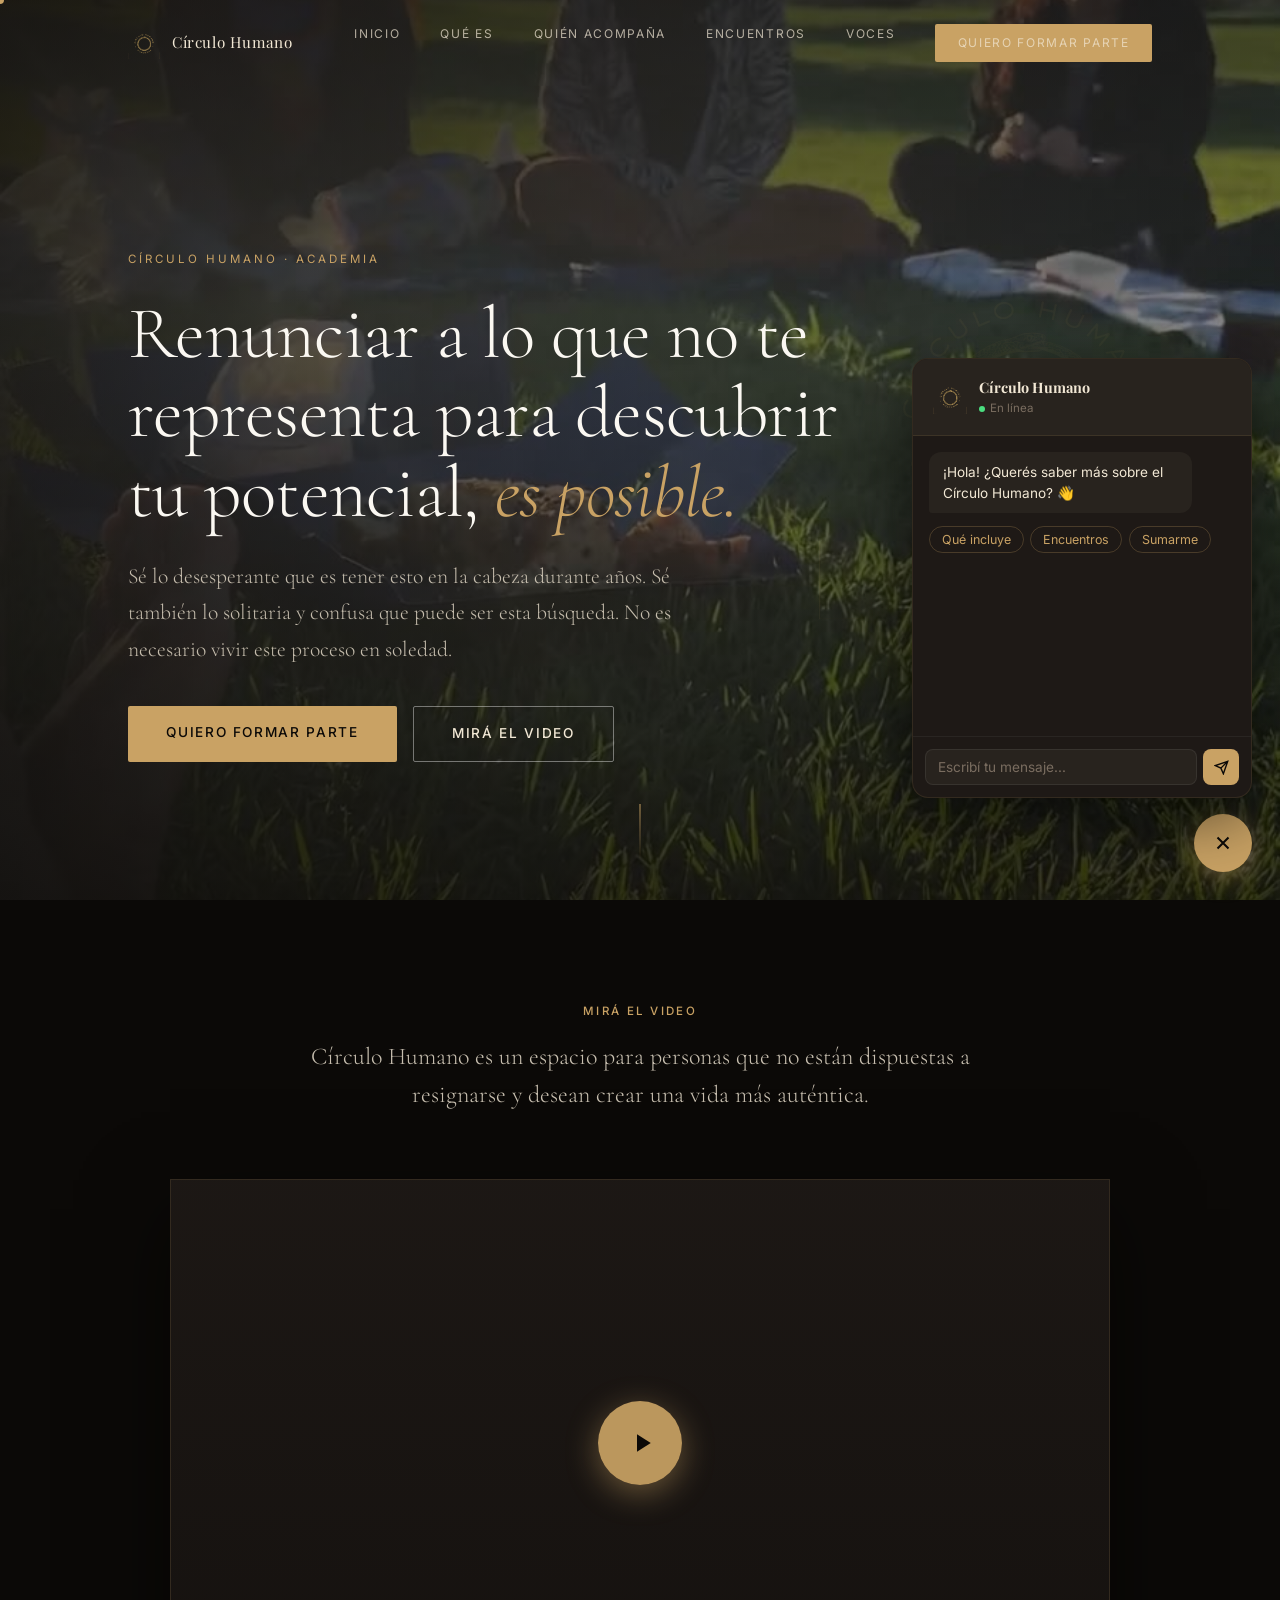
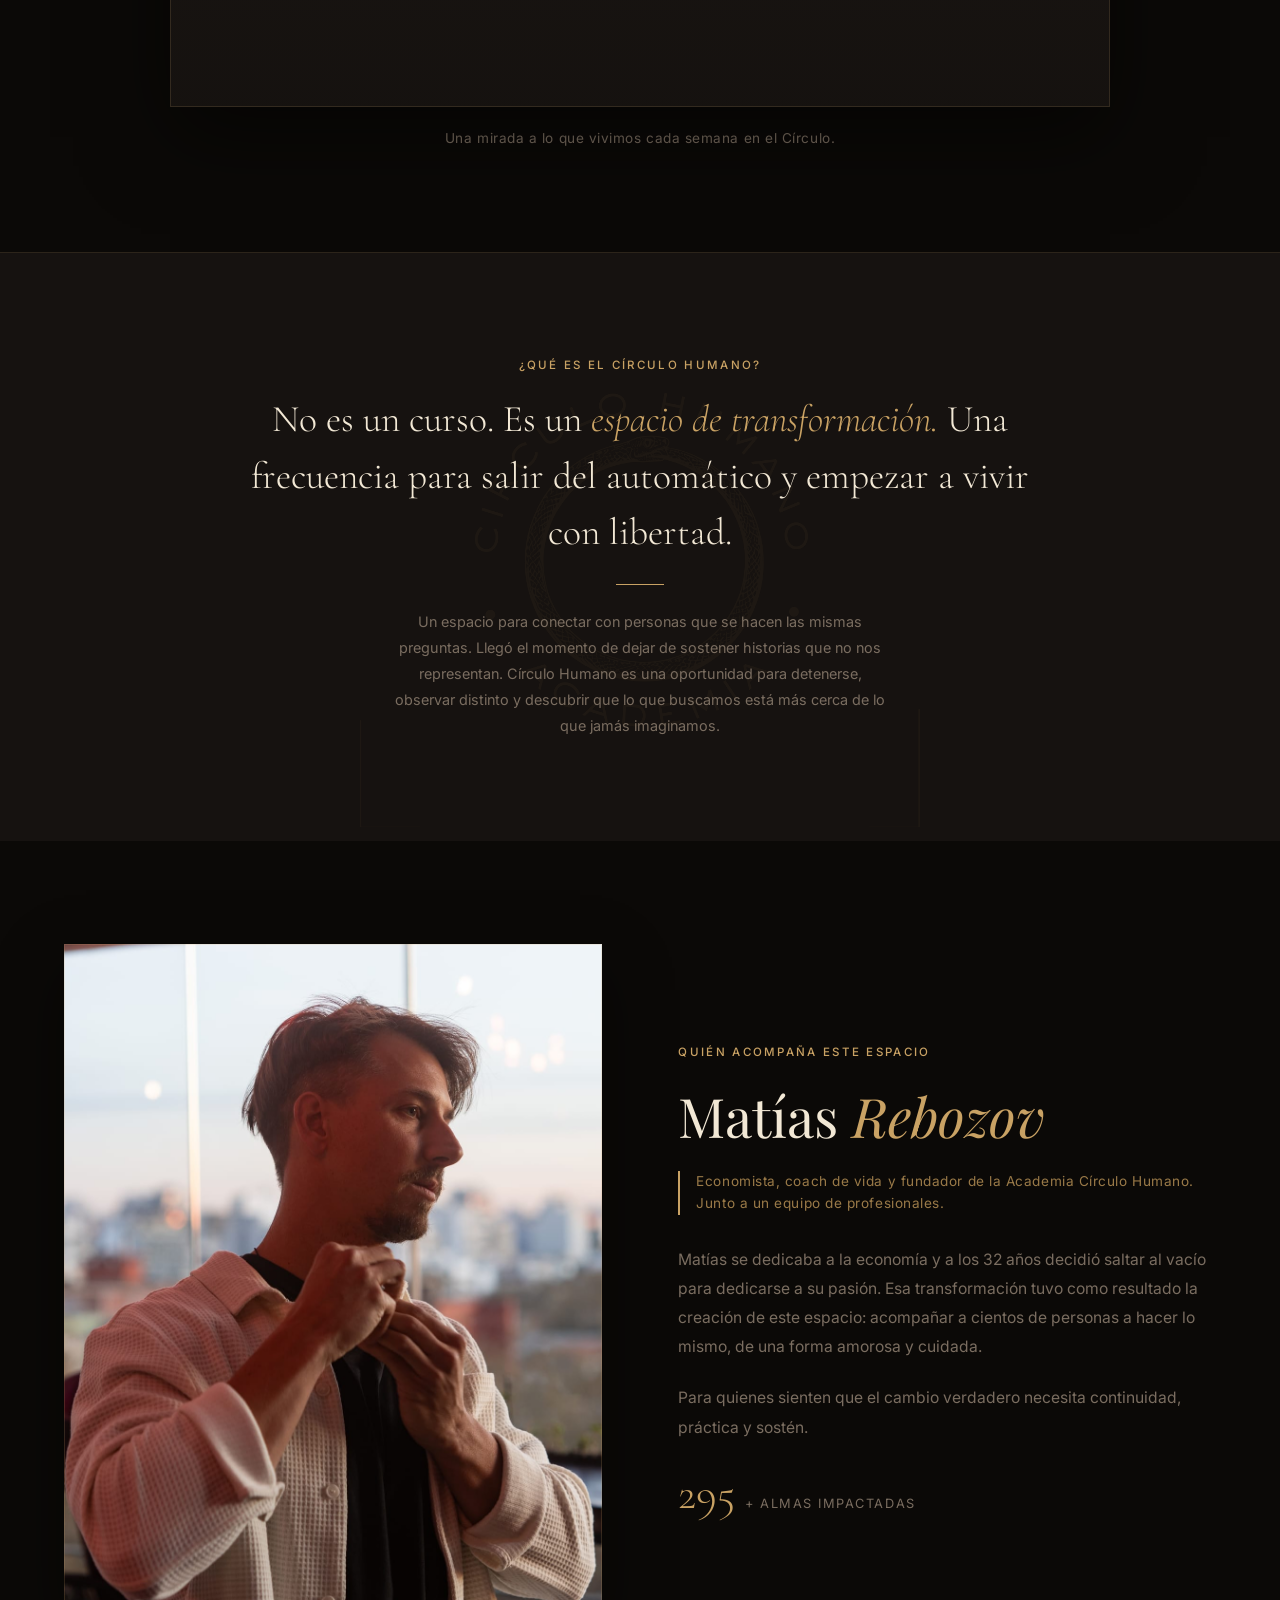
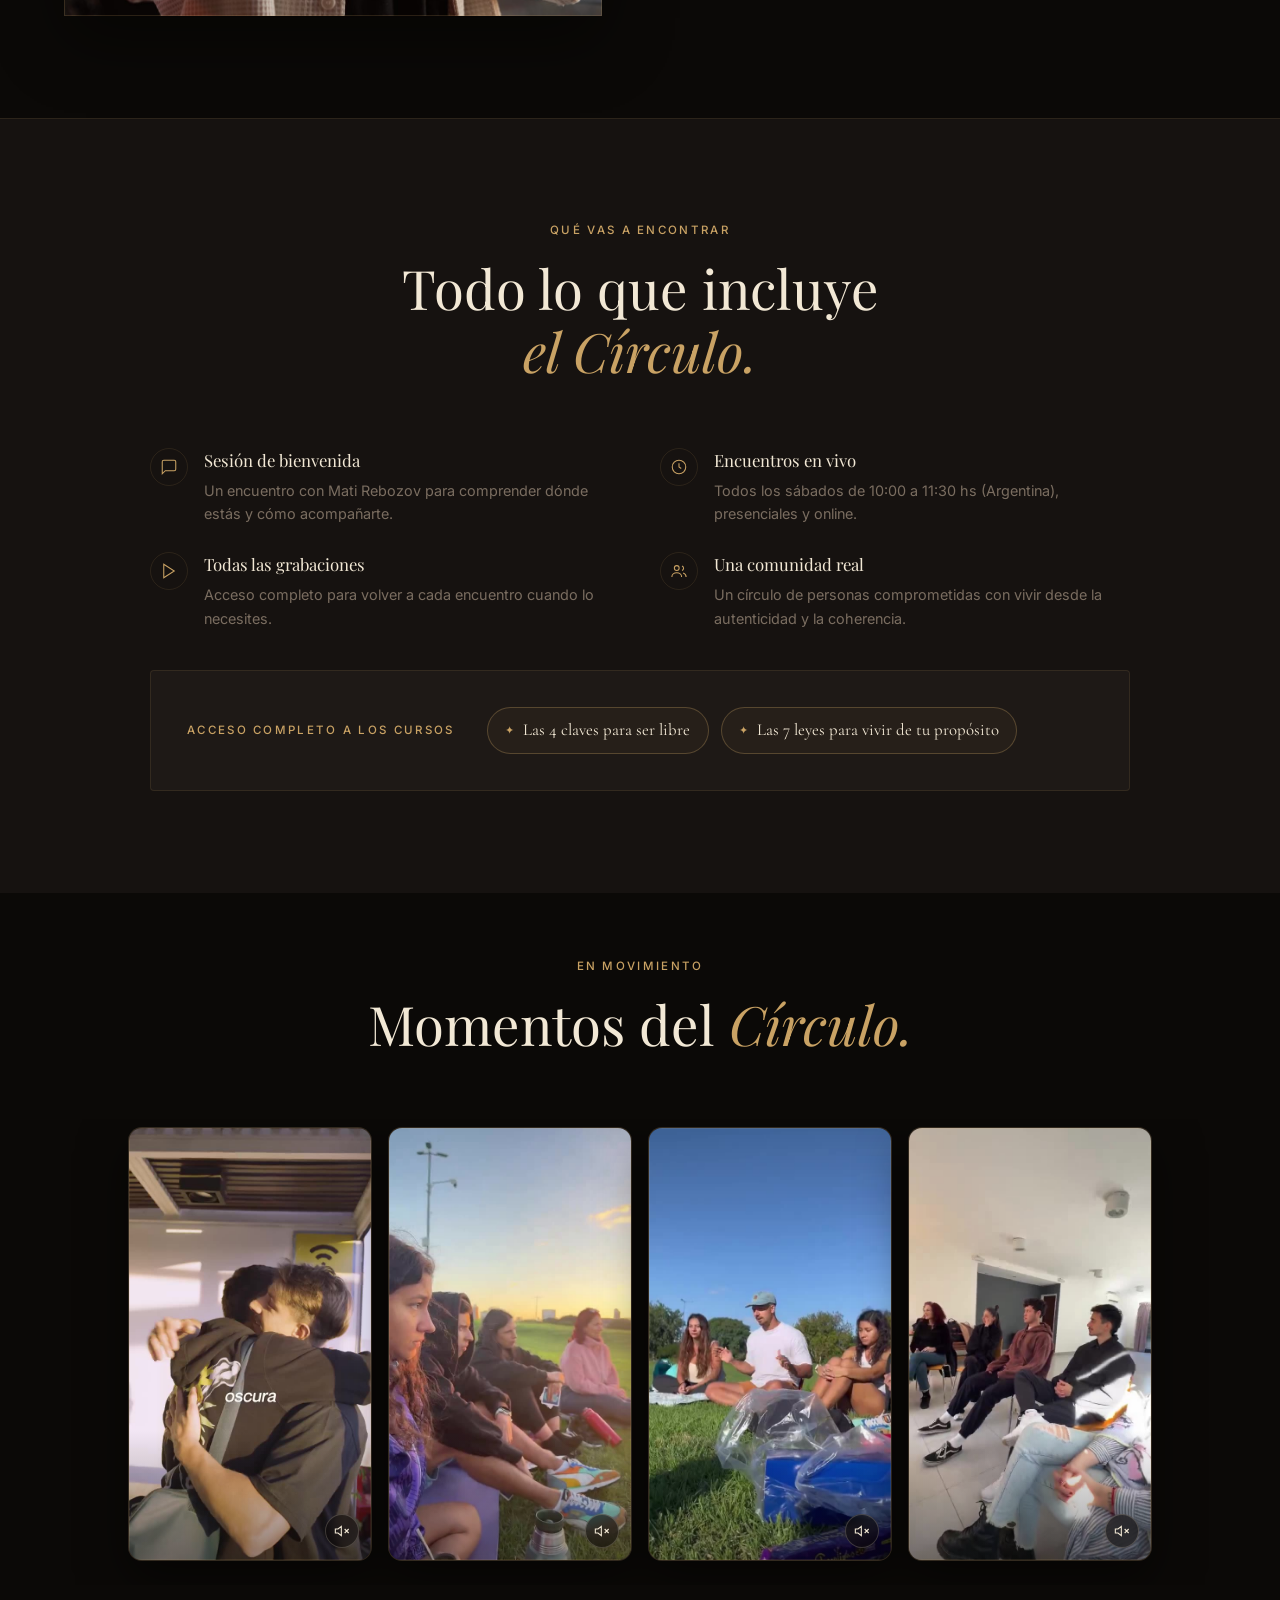
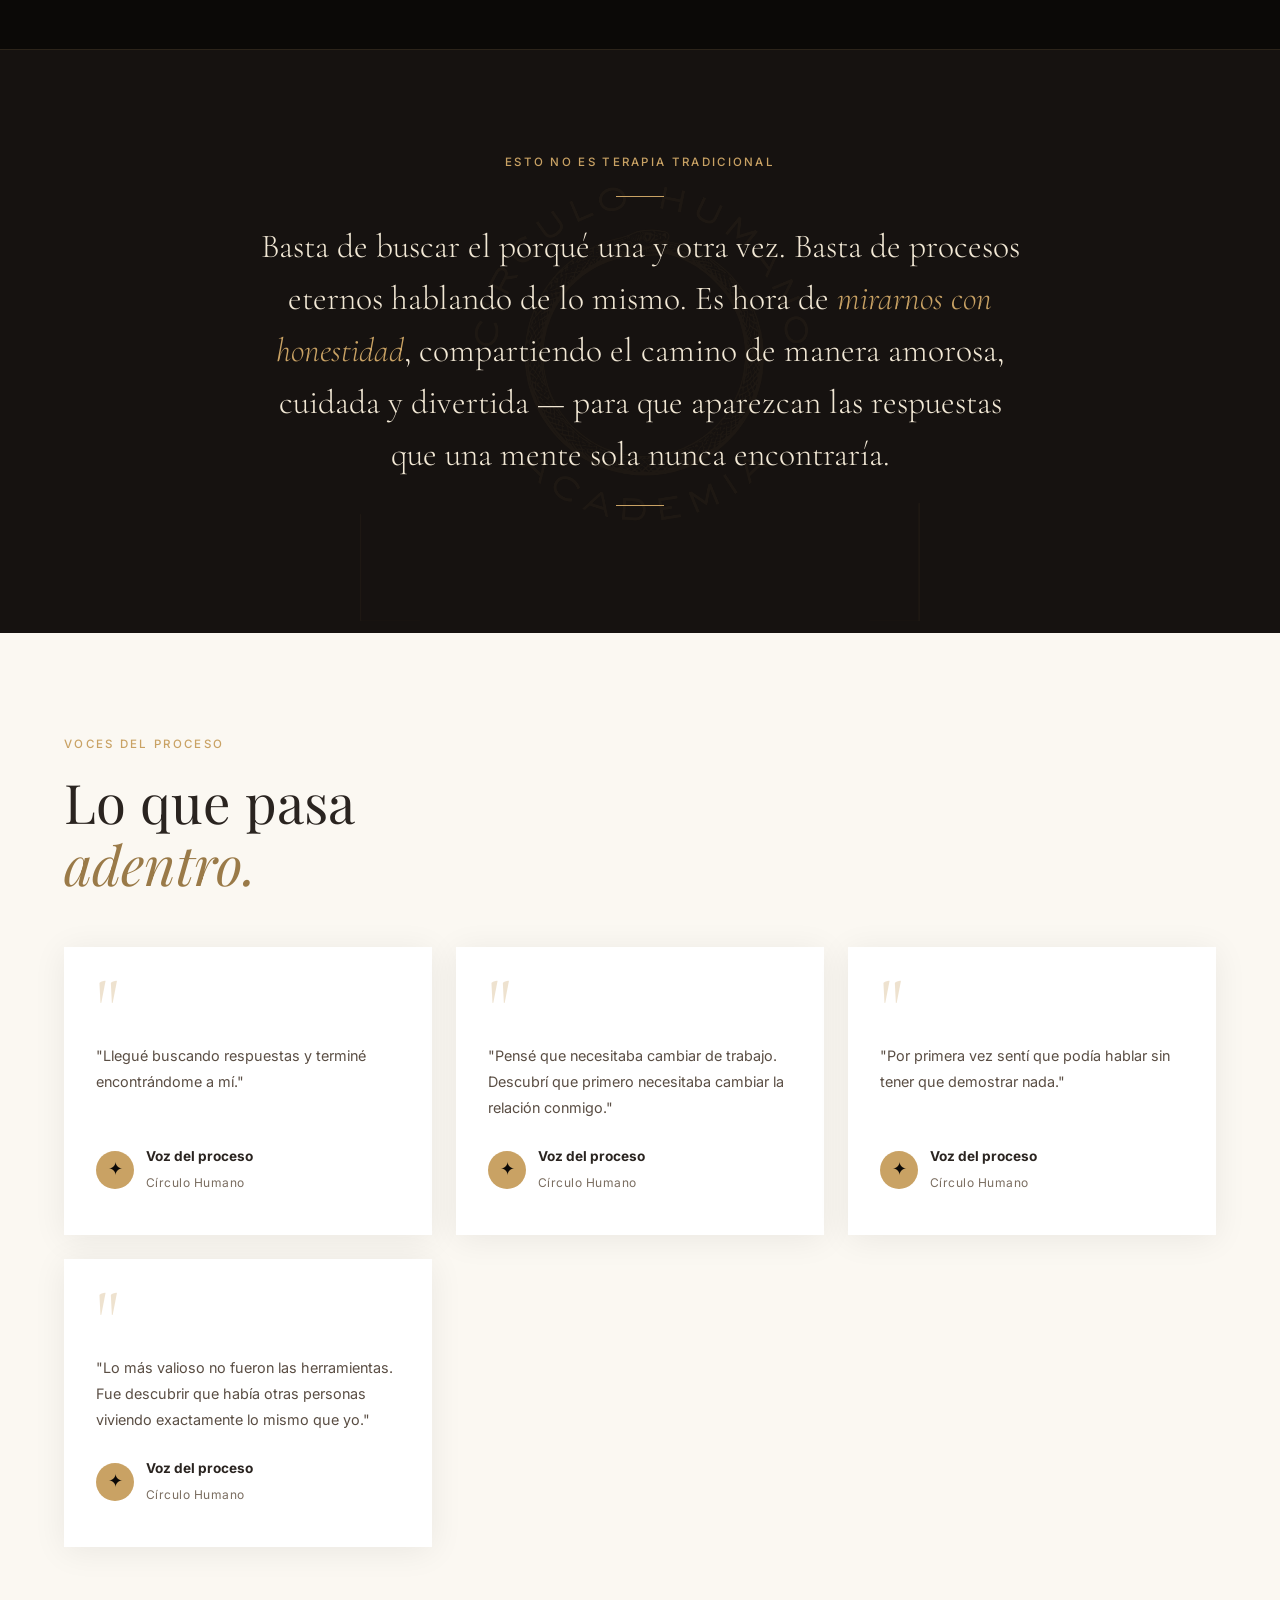
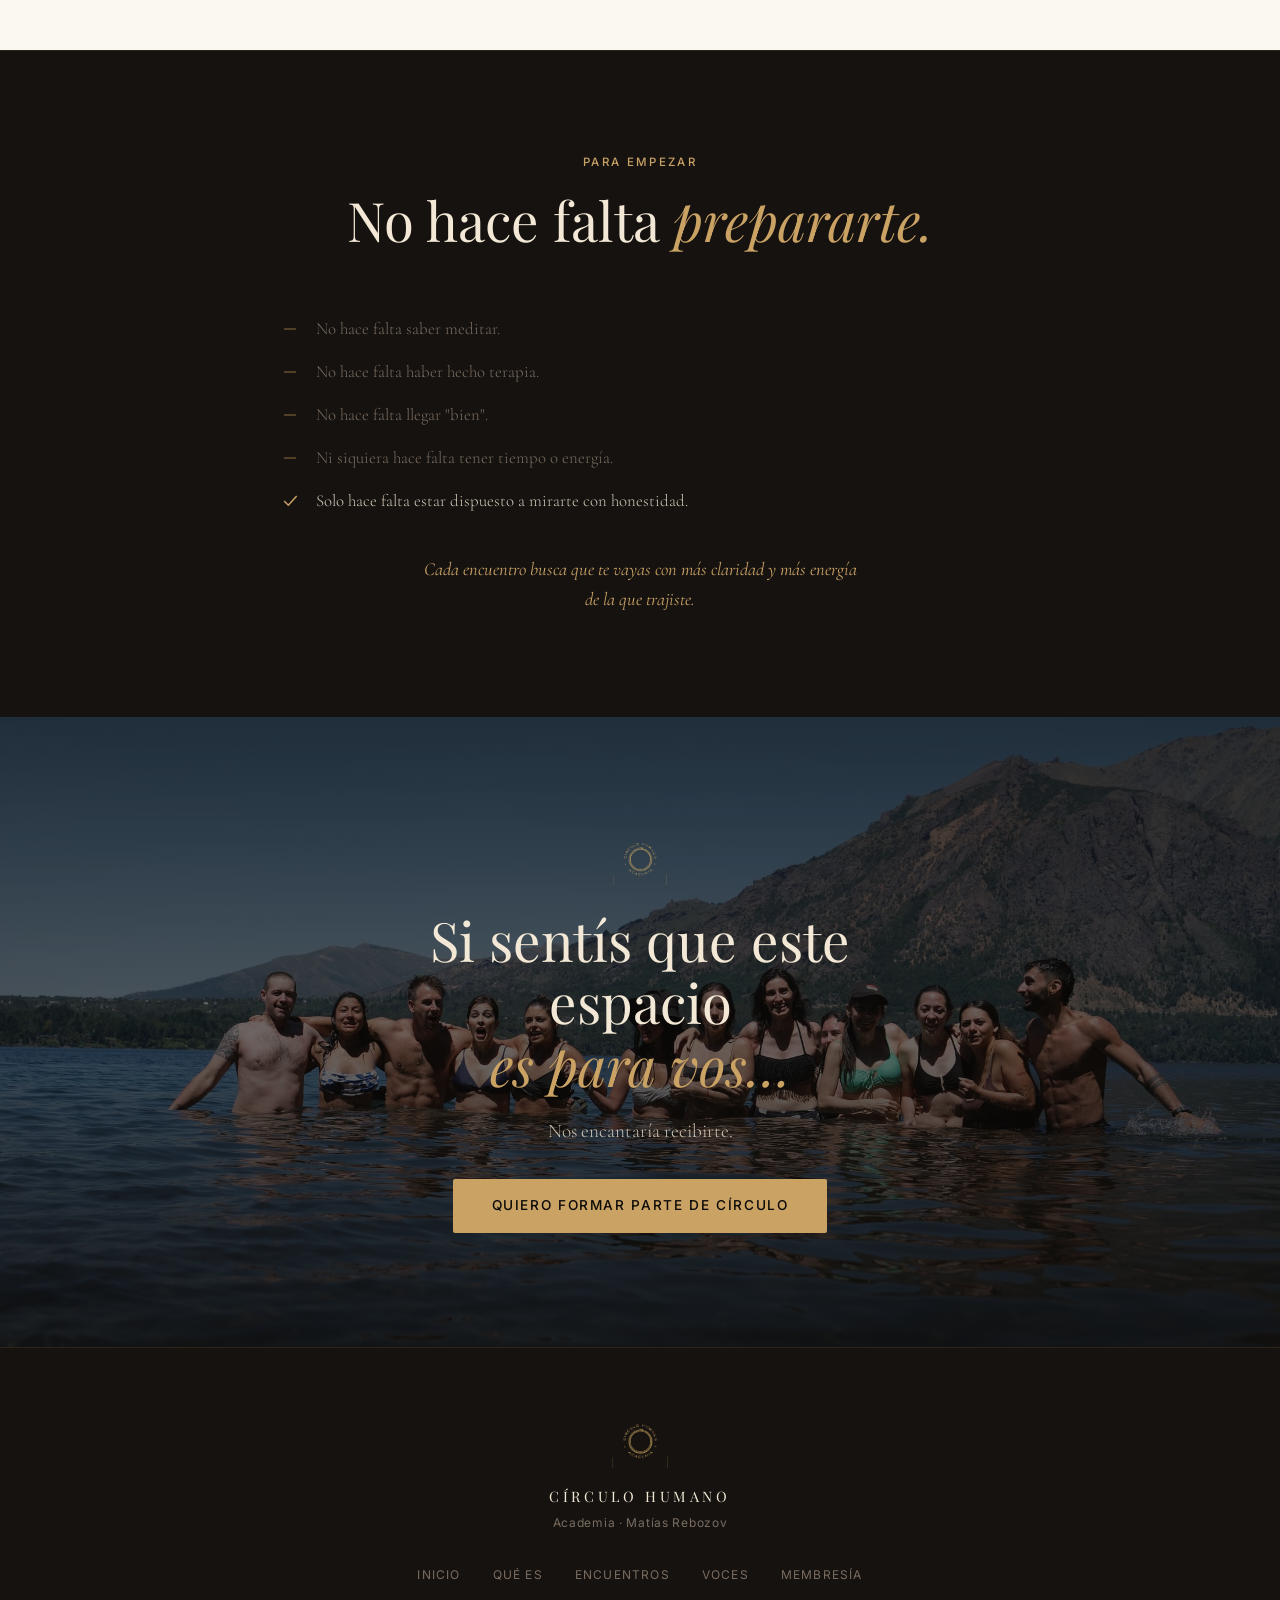
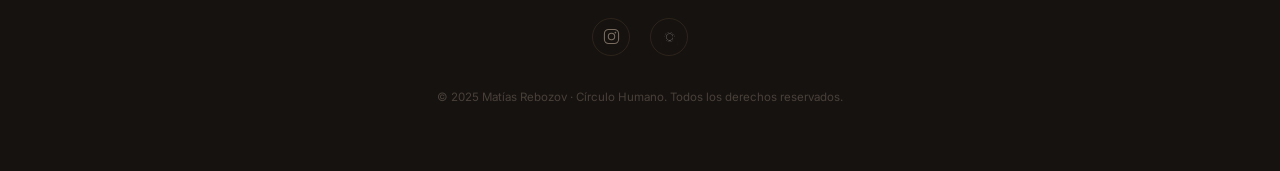
==== index.html @ c19d4a31 "Landing Círculo Humano — sitio inicial para circulohumano.org" ====
<!DOCTYPE html>
<html lang="es">
<head>
  <meta charset="UTF-8">
  <meta name="viewport" content="width=device-width, initial-scale=1.0">
  <meta name="description" content="Círculo Humano — un espacio de transformación para salir del automático y vivir con libertad. Encuentros en vivo, comunidad y cursos con Matías Rebozov.">
  <meta property="og:title" content="Círculo Humano — Un espacio de transformación">
  <meta property="og:description" content="Renunciar a lo que no te representa para descubrir tu potencial, es posible.">
  <meta property="og:image" content="assets/landing/hero-retreat.jpg">
  <title>Círculo Humano — Un espacio de transformación · Matías Rebozov</title>
  <link rel="icon" type="image/png" href="assets/brand/favicon.png">

  <link rel="preconnect" href="https://fonts.googleapis.com">
  <link rel="preconnect" href="https://fonts.gstatic.com" crossorigin>
  <link href="https://fonts.googleapis.com/css2?family=Cormorant+Garamond:ital,wght@0,300;0,400;0,600;1,300;1,400&family=Playfair+Display:ital,wght@0,400;0,700;1,400&family=Inter:wght@300;400;500;600&display=swap" rel="stylesheet">
  <link href="https://unpkg.com/aos@2.3.4/dist/aos.css" rel="stylesheet">

  <link rel="stylesheet" href="assets/css/styles.css">
  <link rel="stylesheet" href="assets/css/landing.css">
</head>
<body>

  <!-- Custom cursor (desktop only) -->
  <div class="cursor" id="cursor"></div>
  <div class="cursor-ring" id="cursor-ring"></div>

  <!-- ===== NAVIGATION ===== -->
  <nav class="nav" id="nav">
    <div class="nav-inner">
      <a href="index.html" class="nav-logo">
        <img src="assets/brand/ouroboros-gold.png" alt="MR" class="nav-logo-img">
        <span class="nav-logo-text">Círculo Humano</span>
      </a>
      <div class="nav-links" id="nav-links">
        <a href="index.html">Inicio</a>
        <a href="#que-es">Qué es</a>
        <a href="#mati">Quién acompaña</a>
        <a href="#incluye">Encuentros</a>
        <a href="#voces">Voces</a>
        <a href="membresia.html" class="btn btn--gold" style="padding:.55rem 1.4rem;">Quiero formar parte</a>
      </div>
      <button class="nav-toggle" id="nav-toggle" aria-label="Menú">
        <span></span><span></span><span></span>
      </button>
    </div>
  </nav>

  <!-- ===== HERO ===== -->
  <header class="lhero">
    <div class="lhero-bg">
      <video class="lhero-video" autoplay muted loop playsinline preload="auto" poster="assets/landing/ambient-sunset.jpg">
        <source src="assets/landing/ambient-sunset.mp4" type="video/mp4">
      </video>
      <div class="lhero-overlay"></div>
    </div>
    <div class="lhero-watermark" aria-hidden="true"><img src="assets/brand/ouroboros-gold.png" alt=""></div>
    <div class="lhero-content">
      <div class="lhero-inner">
        <p class="lhero-eyebrow">Círculo Humano · Academia</p>
        <h1 class="lhero-title">Renunciar a lo que no te representa para descubrir tu potencial, <em>es posible.</em></h1>
        <p class="lhero-sub">Sé lo desesperante que es tener esto en la cabeza durante años. Sé también lo solitaria y confusa que puede ser esta búsqueda. No es necesario vivir este proceso en soledad.</p>
        <div class="lhero-cta-row">
          <a href="membresia.html#sumarme" class="btn btn--gold btn--lg">Quiero formar parte</a>
          <a href="#video" class="btn btn--outline btn--lg">Mirá el video</a>
        </div>
      </div>
    </div>
    <a href="#video" class="hero-scroll" aria-label="Desplazarse"><span class="scroll-line"></span></a>
  </header>

  <!-- ===== VIDEO ===== -->
  <section id="video" class="lsec lsec--deep">
    <div class="section-header" data-aos="fade-up">
      <p class="label">Mirá el video</p>
      <p class="lead lead--center">Círculo Humano es un espacio para personas que no están dispuestas a resignarse y desean crear una vida más auténtica.</p>
    </div>
    <div class="video-feature" data-aos="fade-up" data-aos-delay="100">
      <div class="yt-lite" data-id="z8m3bAemaPc" role="button" tabindex="0" aria-label="Reproducir video de presentación">
        <button class="yt-play" aria-label="Reproducir">
          <svg viewBox="0 0 24 24" fill="currentColor"><path d="M8 5v14l11-7z"/></svg>
        </button>
      </div>
      <p class="video-caption">Una mirada a lo que vivimos cada semana en el Círculo.</p>
    </div>
  </section>

  <!-- ===== ¿QUÉ ES? ===== -->
  <section id="que-es" class="lsec lsec--dark statement">
    <div class="statement-mark" aria-hidden="true"><img src="assets/brand/ouroboros-gold.png" alt="" class="spinning-ouroboros"></div>
    <div class="statement-inner" data-aos="fade-up">
      <p class="label label--centered">¿Qué es el Círculo Humano?</p>
      <p class="statement-quote">No es un curso. Es un <em>espacio de transformación.</em> Una frecuencia para salir del automático y empezar a vivir con libertad.</p>
      <div class="ornament-line"></div>
      <p class="philosophy-body">Un espacio para conectar con personas que se hacen las mismas preguntas. Llegó el momento de dejar de sostener historias que no nos representan. Círculo Humano es una oportunidad para detenerse, observar distinto y descubrir que lo que buscamos está más cerca de lo que jamás imaginamos.</p>
    </div>
  </section>

  <!-- ===== QUIÉN ACOMPAÑA ===== -->
  <section id="mati" class="lsec lsec--deep">
    <div class="split">
      <div class="split-media" data-aos="fade-right" data-aos-duration="1000">
        <img src="assets/landing/matias-portrait.jpg" alt="Matías Rebozov">
      </div>
      <div class="split-text" data-aos="fade-left" data-aos-duration="1000" data-aos-delay="150">
        <p class="label">Quién acompaña este espacio</p>
        <h2 class="title-light">Matías <em>Rebozov</em></h2>
        <p class="split-credit">Economista, coach de vida y fundador de la Academia Círculo Humano. Junto a un equipo de profesionales.</p>
        <p class="muted-body">Matías se dedicaba a la economía y a los 32 años decidió saltar al vacío para dedicarse a su pasión. Esa transformación tuvo como resultado la creación de este espacio: acompañar a cientos de personas a hacer lo mismo, de una forma amorosa y cuidada.</p>
        <p class="muted-body">Para quienes sienten que el cambio verdadero necesita continuidad, práctica y sostén.</p>
        <div class="highlight-stat">
          <span class="stat-num" data-target="300">0</span>
          <span>+ almas impactadas</span>
        </div>
      </div>
    </div>
  </section>

  <!-- ===== ¿QUÉ VAS A ENCONTRAR? ===== -->
  <section id="incluye" class="lsec lsec--dark">
    <div class="section-header" data-aos="fade-up">
      <p class="label">Qué vas a encontrar</p>
      <h2 class="title-light">Todo lo que incluye<br><em>el Círculo.</em></h2>
    </div>
    <div class="feature-wrap">
      <div class="feature-list">
        <div class="feature-item" data-aos="fade-up">
          <span class="feature-bullet"><svg viewBox="0 0 24 24" fill="none" stroke="currentColor" stroke-width="1.4"><path d="M21 15a2 2 0 0 1-2 2H7l-4 4V5a2 2 0 0 1 2-2h14a2 2 0 0 1 2 2z"/></svg></span>
          <div><h4>Sesión de bienvenida</h4><p>Un encuentro con Mati Rebozov para comprender dónde estás y cómo acompañarte.</p></div>
        </div>
        <div class="feature-item" data-aos="fade-up" data-aos-delay="80">
          <span class="feature-bullet"><svg viewBox="0 0 24 24" fill="none" stroke="currentColor" stroke-width="1.4"><circle cx="12" cy="12" r="9"/><path d="M12 7v5l3 2"/></svg></span>
          <div><h4>Encuentros en vivo</h4><p>Todos los sábados de 10:00 a 11:30 hs (Argentina), presenciales y online.</p></div>
        </div>
        <div class="feature-item" data-aos="fade-up">
          <span class="feature-bullet"><svg viewBox="0 0 24 24" fill="none" stroke="currentColor" stroke-width="1.4"><polygon points="5 3 19 12 5 21 5 3"/></svg></span>
          <div><h4>Todas las grabaciones</h4><p>Acceso completo para volver a cada encuentro cuando lo necesites.</p></div>
        </div>
        <div class="feature-item" data-aos="fade-up" data-aos-delay="80">
          <span class="feature-bullet"><svg viewBox="0 0 24 24" fill="none" stroke="currentColor" stroke-width="1.4"><circle cx="9" cy="8" r="3.2"/><path d="M2.5 20c0-3.3 2.9-5.6 6.5-5.6s6.5 2.3 6.5 5.6"/><path d="M16 5.2a3.2 3.2 0 0 1 0 6M21.5 20c0-2.7-1.6-4.7-4-5.4"/></svg></span>
          <div><h4>Una comunidad real</h4><p>Un círculo de personas comprometidas con vivir desde la autenticidad y la coherencia.</p></div>
        </div>
      </div>

      <div class="courses-card" data-aos="fade-up">
        <p class="label">Acceso completo a los cursos</p>
        <div class="courses-list">
          <span class="course-tag">Las 4 claves para ser libre</span>
          <span class="course-tag">Las 7 leyes para vivir de tu propósito</span>
        </div>
      </div>
    </div>
  </section>

  <!-- ===== REELS ===== -->
  <section class="lsec lsec--deep lsec--tight reel-strip-wrap">
    <div class="section-header" data-aos="fade-up">
      <p class="label">En movimiento</p>
      <h2 class="title-light">Momentos del <em>Círculo.</em></h2>
    </div>
    <div class="reel-strip" data-aos="fade-up">
      <figure class="reel-card">
        <video class="reel-vid" muted loop playsinline preload="none" poster="assets/landing/reel-main.jpg"><source src="assets/landing/reel-main.mp4" type="video/mp4"></video>
        <button class="reel-mute" aria-label="Activar sonido"><svg viewBox="0 0 24 24" fill="none" stroke="currentColor" stroke-width="1.6"><path d="M11 5 6 9H2v6h4l5 4z"/><path d="m22 9-6 6M16 9l6 6"/></svg></button>
      </figure>
      <figure class="reel-card">
        <video class="reel-vid" muted loop playsinline preload="none" poster="assets/landing/reel-encuentro.jpg"><source src="assets/landing/reel-encuentro.mp4" type="video/mp4"></video>
        <button class="reel-mute" aria-label="Activar sonido"><svg viewBox="0 0 24 24" fill="none" stroke="currentColor" stroke-width="1.6"><path d="M11 5 6 9H2v6h4l5 4z"/><path d="m22 9-6 6M16 9l6 6"/></svg></button>
      </figure>
      <figure class="reel-card">
        <video class="reel-vid" muted loop playsinline preload="none" poster="assets/landing/reel-gather.jpg"><source src="assets/landing/reel-gather.mp4" type="video/mp4"></video>
        <button class="reel-mute" aria-label="Activar sonido"><svg viewBox="0 0 24 24" fill="none" stroke="currentColor" stroke-width="1.6"><path d="M11 5 6 9H2v6h4l5 4z"/><path d="m22 9-6 6M16 9l6 6"/></svg></button>
      </figure>
      <figure class="reel-card">
        <video class="reel-vid" muted loop playsinline preload="none" poster="assets/landing/reel-talk.jpg"><source src="assets/landing/reel-talk.mp4" type="video/mp4"></video>
        <button class="reel-mute" aria-label="Activar sonido"><svg viewBox="0 0 24 24" fill="none" stroke="currentColor" stroke-width="1.6"><path d="M11 5 6 9H2v6h4l5 4z"/><path d="m22 9-6 6M16 9l6 6"/></svg></button>
      </figure>
    </div>
  </section>

  <!-- ===== NO ES TERAPIA TRADICIONAL ===== -->
  <section class="quote-band">
    <div class="quote-band-mark" aria-hidden="true"><img src="assets/brand/ouroboros-gold.png" alt="" class="spinning-ouroboros"></div>
    <div class="quote-band-inner" data-aos="fade-up">
      <p class="label label--centered">Esto no es terapia tradicional</p>
      <div class="ornament-line"></div>
      <p class="quote-band-text">Basta de buscar el porqué una y otra vez. Basta de procesos eternos hablando de lo mismo. Es hora de <em>mirarnos con honestidad</em>, compartiendo el camino de manera amorosa, cuidada y divertida — para que aparezcan las respuestas que una mente sola nunca encontraría.</p>
      <div class="ornament-line"></div>
    </div>
  </section>

  <!-- ===== VOCES DEL PROCESO ===== -->
  <section id="voces" class="testimonials">
    <div class="container">
      <div class="section-header" data-aos="fade-up">
        <p class="label">Voces del proceso</p>
        <h2>Lo que pasa<br><em>adentro.</em></h2>
      </div>
      <div class="testimonials-grid">
        <article class="testimonial-card" data-aos="fade-up">
          <div class="testimonial-mark">"</div>
          <p>"Llegué buscando respuestas y terminé encontrándome a mí."</p>
          <footer class="testimonial-footer">
            <div class="testimonial-avatar">✦</div>
            <div><strong>Voz del proceso</strong><span>Círculo Humano</span></div>
          </footer>
        </article>
        <article class="testimonial-card" data-aos="fade-up" data-aos-delay="120">
          <div class="testimonial-mark">"</div>
          <p>"Pensé que necesitaba cambiar de trabajo. Descubrí que primero necesitaba cambiar la relación conmigo."</p>
          <footer class="testimonial-footer">
            <div class="testimonial-avatar">✦</div>
            <div><strong>Voz del proceso</strong><span>Círculo Humano</span></div>
          </footer>
        </article>
        <article class="testimonial-card" data-aos="fade-up" data-aos-delay="240">
          <div class="testimonial-mark">"</div>
          <p>"Por primera vez sentí que podía hablar sin tener que demostrar nada."</p>
          <footer class="testimonial-footer">
            <div class="testimonial-avatar">✦</div>
            <div><strong>Voz del proceso</strong><span>Círculo Humano</span></div>
          </footer>
        </article>
        <article class="testimonial-card" data-aos="fade-up" data-aos-delay="120">
          <div class="testimonial-mark">"</div>
          <p>"Lo más valioso no fueron las herramientas. Fue descubrir que había otras personas viviendo exactamente lo mismo que yo."</p>
          <footer class="testimonial-footer">
            <div class="testimonial-avatar">✦</div>
            <div><strong>Voz del proceso</strong><span>Círculo Humano</span></div>
          </footer>
        </article>
      </div>
    </div>
  </section>

  <!-- ===== NO HACE FALTA ===== -->
  <section class="lsec lsec--dark">
    <div class="section-header" data-aos="fade-up">
      <p class="label">Para empezar</p>
      <h2 class="title-light">No hace falta <em>prepararte.</em></h2>
    </div>
    <ul class="checklist" data-aos="fade-up">
      <li class="no"><svg viewBox="0 0 24 24" fill="none" stroke="currentColor" stroke-width="1.6"><path d="M5 12h14"/></svg> No hace falta saber meditar.</li>
      <li class="no"><svg viewBox="0 0 24 24" fill="none" stroke="currentColor" stroke-width="1.6"><path d="M5 12h14"/></svg> No hace falta haber hecho terapia.</li>
      <li class="no"><svg viewBox="0 0 24 24" fill="none" stroke="currentColor" stroke-width="1.6"><path d="M5 12h14"/></svg> No hace falta llegar "bien".</li>
      <li class="no"><svg viewBox="0 0 24 24" fill="none" stroke="currentColor" stroke-width="1.6"><path d="M5 12h14"/></svg> Ni siquiera hace falta tener tiempo o energía.</li>
      <li><svg viewBox="0 0 24 24" fill="none" stroke="currentColor" stroke-width="1.8"><path d="m5 12 5 5L20 6"/></svg> Solo hace falta estar dispuesto a mirarte con honestidad.</li>
    </ul>
    <p class="checklist-note" data-aos="fade-up">Cada encuentro busca que te vayas con más claridad y más energía de la que trajiste.</p>
  </section>

  <!-- ===== CTA FINAL ===== -->
  <section id="cta" class="cta-band">
    <div class="cta-band-bg">
      <img src="assets/landing/hero-retreat.jpg" alt="Encuentro de Círculo Humano en la naturaleza">
    </div>
    <div class="cta-band-overlay"></div>
    <div class="cta-band-inner" data-aos="fade-up">
      <img src="assets/brand/ouroboros-gold.png" alt="" style="width:54px;height:54px;margin:0 auto 1.5rem;opacity:.9;">
      <h2 class="title-light">Si sentís que este espacio<br><em>es para vos…</em></h2>
      <p>Nos encantaría recibirte.</p>
      <a href="membresia.html#sumarme" class="btn btn--gold btn--lg">Quiero formar parte de Círculo</a>
    </div>
  </section>

  <!-- ===== FOOTER ===== -->
  <footer class="footer">
    <div class="footer-inner container">
      <div class="footer-brand">
        <img src="assets/brand/ouroboros-gold.png" alt="Círculo Humano" class="footer-ouroboros">
        <p class="footer-name">CÍRCULO HUMANO</p>
        <p class="footer-tagline">Academia · Matías Rebozov</p>
      </div>
      <nav class="footer-nav" aria-label="Footer">
        <a href="index.html">Inicio</a>
        <a href="#que-es">Qué es</a>
        <a href="#incluye">Encuentros</a>
        <a href="#voces">Voces</a>
        <a href="membresia.html">Membresía</a>
      </nav>
      <div class="footer-social">
        <a href="https://www.instagram.com/matirebozov" target="_blank" rel="noopener" aria-label="Instagram de Matías">
          <svg viewBox="0 0 24 24" fill="none" stroke="currentColor" stroke-width="1.5"><rect x="2" y="2" width="20" height="20" rx="6"/><circle cx="12" cy="12" r="4.5"/><circle cx="17.5" cy="6.5" r="1.2" fill="currentColor" stroke="none"/></svg>
        </a>
        <a href="https://www.instagram.com/circulohumano_academia" target="_blank" rel="noopener" aria-label="Círculo Humano Academia">
          <img src="assets/brand/ouroboros-gold.png" alt="" class="footer-social-ouroboros">
        </a>
      </div>
      <p class="footer-copy">© 2025 Matías Rebozov · Círculo Humano. Todos los derechos reservados.</p>
    </div>
  </footer>

  <!-- ===== STICKY CTA (mobile) ===== -->
  <div class="sticky-cta">
    <span>Sumate al Círculo</span>
    <a href="membresia.html#sumarme" class="btn btn--gold">Quiero formar parte</a>
  </div>

  <!-- ===== CHATBOT ===== -->
  <div class="chatbot" id="chatbot-root">
    <button class="chatbot-btn" id="chatbot-toggle" aria-label="Abrir chat">
      <div class="chatbot-pulse" aria-hidden="true"></div>
      <svg class="cb-icon cb-icon--chat" viewBox="0 0 24 24" fill="none" stroke="currentColor" stroke-width="1.8"><path d="M21 15a2 2 0 0 1-2 2H7l-4 4V5a2 2 0 0 1 2-2h14a2 2 0 0 1 2 2z"/></svg>
      <svg class="cb-icon cb-icon--close" viewBox="0 0 24 24" fill="none" stroke="currentColor" stroke-width="2.2"><path d="M18 6 6 18M6 6l12 12"/></svg>
    </button>
    <div class="chatbot-panel" id="chatbot-panel" aria-hidden="true">
      <div class="chatbot-head">
        <img src="assets/brand/ouroboros-gold.png" alt="" class="chatbot-head-logo">
        <div>
          <strong>Círculo Humano</strong>
          <span class="chatbot-status"><span class="status-dot"></span>En línea</span>
        </div>
      </div>
      <div class="chatbot-messages" id="chatbot-messages" role="log" aria-live="polite">
        <div class="cb-msg cb-msg--bot"><p>¡Hola! ¿Querés saber más sobre el Círculo Humano? 👋</p></div>
        <div class="cb-quickreplies" id="cb-quick">
          <button data-msg="¿Qué incluye el Círculo Humano?">Qué incluye</button>
          <button data-msg="¿Cuándo son los encuentros?">Encuentros</button>
          <button data-msg="Quiero sumarme a la membresía">Sumarme</button>
        </div>
      </div>
      <div class="chatbot-input-row">
        <input type="text" id="chatbot-input" placeholder="Escribí tu mensaje..." autocomplete="off" aria-label="Mensaje">
        <button id="chatbot-send" aria-label="Enviar">
          <svg viewBox="0 0 24 24" fill="none" stroke="currentColor" stroke-width="2.2"><path d="m22 2-11 11M22 2 15 22l-4-9-9-4 20-7z"/></svg>
        </button>
      </div>
    </div>
  </div>

  <!-- Scripts -->
  <script src="https://unpkg.com/aos@2.3.4/dist/aos.js"></script>
  <script src="assets/js/chatbot.js"></script>
  <script src="assets/js/script.js"></script>
  <script src="assets/js/landing.js?v=2"></script>
</body>
</html>
---- assets/css/styles.css ----
/* ======================================================
   MATÍAS REBOZOV — Diseño web personal
   Estética: negro profundo · dorado · crema cálida
   ====================================================== */

/* === TOKENS ============================================ */
:root {
  --deep:       #0B0907;
  --dark:       #161210;
  --card:       #1E1916;
  --mid:        #28231E;
  --border:     rgba(201,162,100,.12);
  --gold:       #C9A264;
  --gold-hi:    #DEAD7A;
  --gold-lo:    #9A7A48;
  --cream:      #F2E8D5;
  --cream-off:  #FBF8F2;
  --cream-dim:  #DDD0BC;
  --muted:      #7A6D60;
  --text-dark:  #2A2420;

  --font-serif: 'Cormorant Garamond', Georgia, serif;
  --font-head:  'Playfair Display', Georgia, serif;
  --font-ui:    'Inter', system-ui, sans-serif;

  --pad:        clamp(4rem, 8vw, 8rem);
  --inner:      min(1160px, 90vw);
  --ease:       cubic-bezier(.25,.1,.25,1);
  --ease-out:   cubic-bezier(0,0,.3,1);
  --spring:     cubic-bezier(.34,1.56,.64,1);
}

/* === RESET ============================================= */
*, *::before, *::after { box-sizing: border-box; margin: 0; padding: 0; }
html { scroll-behavior: smooth; }
body {
  font-family: var(--font-ui);
  font-size: 16px;
  background: var(--deep);
  color: var(--cream);
  overflow-x: hidden;
  line-height: 1.7;
}
img { display: block; max-width: 100%; height: auto; }
a { text-decoration: none; color: inherit; }
ul { list-style: none; }
button { border: none; background: none; cursor: pointer; font-family: inherit; }

/* === CURSOR (desktop) ================================= */
@media (pointer: fine) {
  body { cursor: none; }
  a, button { cursor: none; }
}
.cursor {
  position: fixed;
  top: 0; left: 0;
  width: 8px; height: 8px;
  background: var(--gold);
  border-radius: 50%;
  pointer-events: none;
  z-index: 10000;
  transform: translate(-50%, -50%);
  transition: background .2s, width .2s var(--spring), height .2s var(--spring);
}
.cursor-ring {
  position: fixed;
  top: 0; left: 0;
  width: 36px; height: 36px;
  border: 1px solid rgba(201,162,100,.5);
  border-radius: 50%;
  pointer-events: none;
  z-index: 9999;
  transform: translate(-50%, -50%);
  transition: transform .12s var(--ease-out), width .3s var(--spring), height .3s var(--spring), opacity .3s;
}
.cursor.cursor--hover { width: 14px; height: 14px; background: var(--gold-hi); }
.cursor-ring.cursor--hover { width: 60px; height: 60px; opacity: .4; }

/* === UTILITIES ======================================== */
.container { max-width: var(--inner); margin: 0 auto; }
.label {
  font-family: var(--font-ui);
  font-size: .72rem;
  font-weight: 500;
  letter-spacing: .2em;
  color: var(--gold);
  text-transform: uppercase;
  margin-bottom: 1rem;
}
.label--light { color: var(--gold); }
.label--centered { text-align: center; }

h2 {
  font-family: var(--font-head);
  font-size: clamp(2.2rem, 4.5vw, 3.4rem);
  font-weight: 400;
  line-height: 1.15;
  color: var(--text-dark);
}
h2 em { font-style: italic; color: var(--gold-lo); }
.title-light { color: var(--cream); }
.title-light em { color: var(--gold); }

h3 {
  font-family: var(--font-head);
  font-size: clamp(1.3rem, 2.5vw, 1.7rem);
  font-weight: 400;
  line-height: 1.2;
  color: var(--cream);
}

.body-text {
  font-size: 1rem;
  line-height: 1.8;
  color: #5A4E44;
  max-width: 52ch;
  margin-bottom: 1.25rem;
}

/* === BUTTONS =========================================== */
.btn {
  display: inline-block;
  padding: .75rem 2rem;
  font-family: var(--font-ui);
  font-size: .82rem;
  font-weight: 500;
  letter-spacing: .12em;
  text-transform: uppercase;
  border-radius: 2px;
  transition: all .3s var(--ease);
}
.btn--gold {
  background: var(--gold);
  color: var(--deep);
}
.btn--gold:hover { background: var(--gold-hi); transform: translateY(-2px); box-shadow: 0 8px 24px rgba(201,162,100,.3); }
.btn--outline {
  border: 1px solid rgba(255,255,255,.4);
  color: var(--cream);
}
.btn--outline:hover { border-color: var(--gold); color: var(--gold); }
.btn--outline-light {
  border: 1px solid rgba(255,255,255,.5);
  color: var(--cream);
}
.btn--outline-light:hover { border-color: var(--gold); color: var(--gold); }
.btn--dark {
  background: var(--dark);
  color: var(--cream);
  border: 1px solid var(--border);
}
.btn--dark:hover { border-color: var(--gold); transform: translateY(-2px); }

.section-header { margin-bottom: clamp(2.5rem, 5vw, 4rem); }

/* === NAVIGATION ======================================== */
.nav {
  position: fixed;
  top: 0; left: 0; right: 0;
  z-index: 1000;
  padding: 1.5rem 0;
  transition: background .4s var(--ease), padding .4s var(--ease), box-shadow .4s;
}
.nav--scrolled {
  background: rgba(22,18,16,.92);
  backdrop-filter: blur(16px);
  -webkit-backdrop-filter: blur(16px);
  padding: 1rem 0;
  box-shadow: 0 1px 0 var(--border);
}
.nav-inner {
  display: flex;
  align-items: center;
  justify-content: space-between;
  max-width: var(--inner);
  margin: 0 auto;
  padding: 0 5vw;
}
.nav-logo { display: flex; align-items: center; gap: .75rem; }
.nav-logo-img { width: 32px; height: 32px; }
.nav-logo-text {
  font-family: var(--font-head);
  font-size: .95rem;
  color: var(--cream);
  letter-spacing: .04em;
}
.nav-links { display: flex; gap: 2.5rem; }
.nav-links a {
  font-size: .75rem;
  font-weight: 400;
  letter-spacing: .14em;
  text-transform: uppercase;
  color: rgba(242,232,213,.7);
  transition: color .2s;
  position: relative;
}
.nav-links a::after {
  content: '';
  position: absolute;
  bottom: -4px; left: 0;
  width: 0; height: 1px;
  background: var(--gold);
  transition: width .3s var(--ease-out);
}
.nav-links a:hover { color: var(--gold); }
.nav-links a:hover::after { width: 100%; }
.nav-toggle { display: none; flex-direction: column; gap: 5px; padding: 4px; }
.nav-toggle span {
  display: block; width: 22px; height: 1px;
  background: var(--cream);
  transition: all .3s var(--ease);
}
.nav-toggle--open span:nth-child(1) { transform: translateY(6px) rotate(45deg); }
.nav-toggle--open span:nth-child(2) { opacity: 0; }
.nav-toggle--open span:nth-child(3) { transform: translateY(-6px) rotate(-45deg); }

/* === HERO ============================================== */
.hero {
  position: relative;
  min-height: 100svh;
  display: flex;
  align-items: center;
  overflow: hidden;
}
.hero-bg {
  position: absolute;
  inset: 0;
  z-index: 0;
}
.hero-img {
  width: 100%; height: 100%;
  object-fit: cover;
  object-position: center 20%;
  transform-origin: center;
  will-change: transform;
}
.hero-overlay {
  position: absolute;
  inset: 0;
  background: linear-gradient(
    135deg,
    rgba(11,9,7,.82) 0%,
    rgba(11,9,7,.55) 50%,
    rgba(11,9,7,.35) 100%
  );
}
.hero-watermark {
  position: absolute;
  right: 5%; top: 50%;
  transform: translateY(-50%);
  width: clamp(260px, 35vw, 500px);
  opacity: .05;
  pointer-events: none;
  z-index: 1;
}
.hero-watermark img { width: 100%; }
.hero-content {
  position: relative;
  z-index: 2;
  max-width: var(--inner);
  margin: 0 auto;
  padding: 0 5vw;
  width: 100%;
  padding-top: 6rem;
}
.hero-eyebrow {
  font-size: .7rem;
  letter-spacing: .22em;
  color: var(--gold);
  text-transform: uppercase;
  margin-bottom: 1.5rem;
  opacity: 0;
  animation: fadeInUp .8s var(--ease-out) .4s forwards;
}
.hero-title {
  font-family: var(--font-serif);
  font-size: clamp(3.5rem, 9vw, 8rem);
  font-weight: 300;
  line-height: 1.0;
  color: var(--cream-off);
  letter-spacing: -.01em;
  margin-bottom: 1.5rem;
  display: flex;
  flex-direction: column;
}
.hero-word {
  opacity: 0;
  transform: translateY(40px);
  animation: slideUp 1s cubic-bezier(.16,1,.3,1) forwards;
}
.hero-word:nth-child(1) { animation-delay: .5s; }
.hero-word--italic {
  font-style: italic;
  color: var(--gold);
  animation-delay: .68s;
}
.hero-sub {
  font-family: var(--font-serif);
  font-size: clamp(1rem, 1.8vw, 1.25rem);
  font-weight: 300;
  color: rgba(242,232,213,.7);
  margin-bottom: 2.5rem;
  line-height: 1.7;
  opacity: 0;
  animation: fadeInUp .8s var(--ease-out) .9s forwards;
}
.hero-cta-row {
  display: flex;
  gap: 1rem;
  flex-wrap: wrap;
  opacity: 0;
  animation: fadeInUp .8s var(--ease-out) 1.1s forwards;
}
.hero-scroll {
  position: absolute;
  bottom: 2.5rem;
  left: 50%;
  transform: translateX(-50%);
  z-index: 2;
  display: flex;
  flex-direction: column;
  align-items: center;
}
.scroll-line {
  display: block;
  width: 1px;
  height: 56px;
  background: linear-gradient(to bottom, var(--gold), transparent);
  animation: scrollDown 2.2s ease-in-out infinite;
}
@keyframes scrollDown {
  0%   { transform: scaleY(0); transform-origin: top; opacity: 1; }
  45%  { transform: scaleY(1); transform-origin: top; opacity: 1; }
  55%  { transform: scaleY(1); transform-origin: bottom; opacity: 1; }
  100% { transform: scaleY(0); transform-origin: bottom; opacity: 0; }
}

/* === ABOUT ============================================= */
.about {
  padding: var(--pad) 5vw;
  background: var(--cream-off);
}
.about-inner {
  display: grid;
  grid-template-columns: 1fr 1fr;
  gap: clamp(3rem, 6vw, 7rem);
  align-items: center;
}
.about-photos {
  position: relative;
  padding-bottom: 4rem;
}
.about-photo-main {
  position: relative;
  z-index: 1;
  aspect-ratio: 3/4;
  overflow: hidden;
  box-shadow: 0 24px 64px rgba(0,0,0,.2);
}
.about-photo-main img { width: 100%; height: 100%; object-fit: cover; object-position: top; }
.about-photo-side {
  position: absolute;
  bottom: 0; right: -2.5rem;
  width: 52%;
  aspect-ratio: 2/3;
  overflow: hidden;
  border: 4px solid var(--cream-off);
  box-shadow: 0 16px 48px rgba(0,0,0,.25);
  z-index: 2;
}
.about-photo-side img { width: 100%; height: 100%; object-fit: cover; object-position: top; }
.about-text { display: flex; flex-direction: column; align-items: flex-start; }
.about-text .label { color: var(--gold-lo); }
.about-text h2 { margin-bottom: 1.5rem; }
.about-stats {
  display: flex;
  align-items: center;
  gap: 2rem;
  margin: 2rem 0 2.5rem;
}
.stat { display: flex; flex-direction: column; align-items: center; }
.stat-num {
  font-family: var(--font-serif);
  font-size: 2.4rem;
  font-weight: 300;
  color: var(--text-dark);
  line-height: 1;
}
.stat-plus { font-size: .9rem; color: var(--gold-lo); margin-top: -4px; align-self: flex-start; }
.stat-label {
  font-size: .72rem;
  letter-spacing: .1em;
  text-transform: uppercase;
  color: var(--muted);
  margin-top: .25rem;
}
.stat-sep { width: 1px; height: 40px; background: var(--cream-dim); }

/* === PHILOSOPHY ======================================== */
.philosophy {
  position: relative;
  padding: var(--pad) 5vw;
  background: var(--dark);
  overflow: hidden;
  text-align: center;
}
.philosophy-mark {
  position: absolute;
  top: 50%; left: 50%;
  transform: translate(-50%,-50%);
  width: min(70vw, 600px);
  opacity: .04;
  pointer-events: none;
}
.spinning-ouroboros { width: 100%; animation: spinSlow 80s linear infinite; }
@keyframes spinSlow { to { transform: rotate(360deg); } }
.philosophy-inner { position: relative; z-index: 1; }
.ornament-line {
  width: 48px; height: 1px;
  background: var(--gold);
  margin: 1.5rem auto;
}
.philosophy-quote {
  font-family: var(--font-serif);
  font-size: clamp(1.5rem, 3.5vw, 2.5rem);
  font-weight: 300;
  line-height: 1.5;
  color: var(--cream);
  max-width: 800px;
  margin: 0 auto 1.5rem;
  quotes: none;
}
.philosophy-quote em { color: var(--gold); font-style: italic; }
.philosophy-body {
  font-size: .9rem;
  color: var(--muted);
  max-width: 56ch;
  margin: 1.5rem auto 0;
  line-height: 1.8;
}
.philosophy-video {
  max-width: 720px;
  margin: 3rem auto 0;
  border-radius: 12px;
  overflow: hidden;
  border: 1px solid var(--border);
  box-shadow: 0 20px 60px rgba(0,0,0,.4);
}
.philosophy-video video {
  width: 100%;
  display: block;
  background: #000;
}
.philosophy-cta {
  display: inline-flex;
  margin-top: 2rem;
}

/* === PROGRAMS ========================================== */
.programs {
  padding: var(--pad) 5vw;
  background: var(--dark);
  border-top: 1px solid var(--border);
}
.programs-grid {
  display: grid;
  grid-template-columns: repeat(3, 1fr);
  gap: 1.5px;
  background: var(--border);
}
.program-card {
  background: var(--card);
  padding: clamp(2rem, 3.5vw, 3rem);
  display: flex;
  flex-direction: column;
  gap: 1rem;
  transition: background .3s;
  position: relative;
}
.program-card::after {
  content: '';
  position: absolute;
  bottom: 0; left: 0;
  width: 0; height: 2px;
  background: var(--gold);
  transition: width .4s var(--ease-out);
}
.program-card:hover { background: var(--mid); }
.program-card:hover::after { width: 100%; }
.program-card--featured { background: var(--mid); }
.program-card--featured::before {
  content: 'Popular';
  position: absolute;
  top: 1.5rem; right: 1.5rem;
  font-size: .65rem;
  letter-spacing: .15em;
  text-transform: uppercase;
  color: var(--gold);
  border: 1px solid rgba(201,162,100,.3);
  padding: .2rem .6rem;
  border-radius: 20px;
}
.program-num {
  font-family: var(--font-serif);
  font-size: 3.5rem;
  font-weight: 300;
  color: rgba(201,162,100,.15);
  line-height: 1;
  margin-bottom: -.5rem;
}
.program-icon svg { width: 28px; height: 28px; color: var(--gold); }
.program-icon--brand img { width: 28px; height: 28px; }
.program-card p { font-size: .9rem; color: var(--muted); line-height: 1.7; flex: 1; }
.program-link {
  font-size: .78rem;
  letter-spacing: .1em;
  text-transform: uppercase;
  color: var(--gold);
  display: flex;
  align-items: center;
  gap: .4rem;
  margin-top: .5rem;
  transition: gap .2s;
}
.program-link:hover { gap: .8rem; }

/* === SPEAKER =========================================== */
.speaker {
  position: relative;
  min-height: 80vh;
  display: flex;
  align-items: flex-end;
  overflow: hidden;
}
.speaker-bg {
  position: absolute;
  inset: 0;
}
.speaker-img {
  width: 100%; height: 100%;
  object-fit: cover;
  object-position: center 15%;
}
.speaker-overlay {
  position: absolute;
  inset: 0;
  background: linear-gradient(to right, rgba(11,9,7,.88) 0%, rgba(11,9,7,.5) 60%, rgba(11,9,7,.1) 100%);
}
.speaker-content {
  position: relative;
  z-index: 1;
  padding: 5vw;
  max-width: 600px;
  margin-bottom: clamp(3rem, 6vw, 6rem);
}
.speaker-content p { font-size: .95rem; color: rgba(242,232,213,.7); margin: 1.5rem 0 2rem; line-height: 1.8; max-width: 50ch; }

/* === GALLERY =========================================== */
.gallery {
  padding: var(--pad) 0;
  background: var(--deep);
}
.gallery-header { padding: 0 5vw; margin-bottom: clamp(2rem, 4vw, 3.5rem); }
.gallery-header h2 { color: var(--cream); }
.gallery-header h2 em { color: var(--gold); }
.gallery-grid {
  display: grid;
  grid-template-columns: repeat(4, 1fr);
  grid-auto-rows: 260px;
  gap: 4px;
}
.gallery-item {
  overflow: hidden;
  position: relative;
  background: var(--card);
}
.gallery-item.g-tall  { grid-row: span 2; }
.gallery-item.g-wide  { grid-column: span 2; }
.gallery-item img {
  width: 100%; height: 100%;
  object-fit: cover;
  transition: transform .8s cubic-bezier(.25,.1,.25,1);
}
.gallery-item:hover img { transform: scale(1.07); }
.g-overlay {
  position: absolute;
  inset: 0;
  background: rgba(201,162,100,0);
  transition: background .3s;
}
.gallery-item:hover .g-overlay { background: rgba(201,162,100,.06); }

/* === TESTIMONIALS ====================================== */
.testimonials {
  padding: var(--pad) 5vw;
  background: var(--cream-off);
}
.testimonials .section-header { margin-bottom: clamp(2rem, 4vw, 3.5rem); }
.testimonials .section-header h2 { color: var(--text-dark); }
.testimonials-grid {
  display: grid;
  grid-template-columns: repeat(3, 1fr);
  gap: 1.5rem;
}
.testimonial-card {
  background: white;
  padding: 2.5rem 2rem;
  box-shadow: 0 4px 32px rgba(0,0,0,.07);
  display: flex;
  flex-direction: column;
  gap: 1rem;
  position: relative;
}
.testimonial-mark {
  font-family: var(--font-serif);
  font-size: 5rem;
  line-height: .5;
  color: var(--gold);
  opacity: .3;
  user-select: none;
}
.testimonial-card p { font-size: .9rem; line-height: 1.8; color: #5A4E44; flex: 1; }
.testimonial-footer { display: flex; align-items: center; gap: .75rem; margin-top: .5rem; }
.testimonial-avatar {
  width: 38px; height: 38px;
  background: var(--gold);
  border-radius: 50%;
  display: flex;
  align-items: center;
  justify-content: center;
  font-family: var(--font-serif);
  font-size: 1.1rem;
  color: var(--deep);
  flex-shrink: 0;
}
.testimonial-footer strong { display: block; font-size: .85rem; color: var(--text-dark); }
.testimonial-footer span { font-size: .75rem; color: var(--muted); letter-spacing: .04em; }

/* === RETREATS ========================================== */
.retreats {
  padding: var(--pad) 5vw;
  background: var(--dark);
  border-top: 1px solid var(--border);
}
.retreats-inner {
  display: grid;
  grid-template-columns: 1fr 1fr;
  gap: clamp(3rem, 6vw, 7rem);
  align-items: center;
}
.retreats-text { display: flex; flex-direction: column; align-items: flex-start; gap: .75rem; }
.retreats-text p { font-size: .95rem; color: var(--muted); line-height: 1.8; max-width: 48ch; margin-bottom: .5rem; }
.retreats-list { margin: .5rem 0 1.5rem; display: flex; flex-direction: column; gap: .6rem; }
.retreats-list li { font-size: .9rem; color: rgba(242,232,213,.7); display: flex; gap: .7rem; align-items: baseline; }
.feat-dot { color: var(--gold); font-size: .6rem; flex-shrink: 0; }
.retreats-photo { overflow: hidden; box-shadow: 0 24px 64px rgba(0,0,0,.4); }
.retreats-photo img { width: 100%; aspect-ratio: 4/5; object-fit: cover; transition: transform 1.2s var(--ease); }
.retreats-photo:hover img { transform: scale(1.04); }

/* === CONTACT =========================================== */
.contact {
  padding: var(--pad) 5vw;
  background: var(--deep);
  border-top: 1px solid var(--border);
}
.contact-header { text-align: center; margin-bottom: clamp(2.5rem, 5vw, 4rem); }
.contact-sub { font-size: 1rem; color: var(--muted); margin-top: .75rem; }
.contact-cards {
  display: grid;
  grid-template-columns: repeat(3, 1fr);
  gap: 1px;
  background: var(--border);
  max-width: 900px;
  margin: 0 auto;
}
.contact-card {
  background: var(--card);
  padding: 2rem 1.75rem;
  display: flex;
  align-items: center;
  gap: 1rem;
  transition: background .3s;
}
.contact-card:hover { background: var(--mid); }
.contact-icon {
  width: 44px; height: 44px;
  border: 1px solid var(--border);
  border-radius: 50%;
  display: flex;
  align-items: center;
  justify-content: center;
  flex-shrink: 0;
  transition: border-color .3s;
}
.contact-card:hover .contact-icon { border-color: rgba(201,162,100,.4); }
.contact-icon svg { width: 20px; height: 20px; color: var(--gold); }
.contact-icon--brand img { width: 24px; height: 24px; }
.contact-info { flex: 1; }
.contact-info strong { display: block; font-size: .85rem; color: var(--cream); margin-bottom: .15rem; }
.contact-info span { font-size: .78rem; color: var(--muted); }
.contact-arrow {
  font-size: 1.1rem;
  color: var(--gold);
  opacity: 0;
  transform: translateX(-6px);
  transition: all .3s var(--ease);
}
.contact-card:hover .contact-arrow { opacity: 1; transform: translateX(0); }

/* === FOOTER ============================================ */
.footer {
  background: var(--dark);
  border-top: 1px solid var(--border);
  padding: 4rem 5vw;
}
.footer-inner {
  display: flex;
  flex-direction: column;
  align-items: center;
  gap: 2rem;
}
.footer-brand { text-align: center; }
.footer-ouroboros { width: 56px; height: 56px; margin: 0 auto 1rem; }
.footer-name {
  font-family: var(--font-head);
  font-size: .9rem;
  letter-spacing: .25em;
  color: var(--cream);
  margin-bottom: .3rem;
}
.footer-tagline { font-size: .75rem; color: var(--muted); letter-spacing: .06em; }
.footer-nav { display: flex; gap: 2rem; flex-wrap: wrap; justify-content: center; }
.footer-nav a {
  font-size: .75rem;
  letter-spacing: .1em;
  text-transform: uppercase;
  color: var(--muted);
  transition: color .2s;
}
.footer-nav a:hover { color: var(--gold); }
.footer-social {
  display: flex;
  gap: 1.25rem;
  align-items: center;
}
.footer-social a {
  width: 38px; height: 38px;
  border: 1px solid var(--border);
  border-radius: 50%;
  display: flex;
  align-items: center;
  justify-content: center;
  transition: border-color .2s, transform .2s;
}
.footer-social a:hover { border-color: var(--gold); transform: translateY(-2px); }
.footer-social svg { width: 17px; height: 17px; color: var(--muted); transition: color .2s; }
.footer-social a:hover svg { color: var(--gold); }
.footer-social-ouroboros { width: 17px; height: 17px; opacity: .5; filter: brightness(0) invert(1); transition: opacity .2s; }
.footer-social a:hover .footer-social-ouroboros { opacity: .9; }
.footer-copy { font-size: .72rem; color: var(--muted); opacity: .5; }
.footer-credit { font-size: .65rem; color: var(--muted); opacity: .4; margin-top: -1rem; }
.footer-credit a { color: inherit; text-decoration: underline; transition: opacity .2s; }
.footer-credit a:hover { opacity: .8; }

/* === CHATBOT =========================================== */
.chatbot {
  position: fixed;
  bottom: 1.75rem;
  right: 1.75rem;
  z-index: 5000;
}
.chatbot-btn {
  position: relative;
  width: 58px; height: 58px;
  border-radius: 50%;
  background: var(--gold);
  display: flex;
  align-items: center;
  justify-content: center;
  box-shadow: 0 6px 24px rgba(201,162,100,.4);
  transition: transform .3s var(--spring), background .3s;
  cursor: pointer;
}
.chatbot-btn:hover { transform: scale(1.1); background: var(--gold-hi); }
.chatbot-pulse {
  position: absolute;
  inset: 0; border-radius: 50%;
  background: var(--gold);
  animation: pulseRing 2.8s ease-out infinite;
  pointer-events: none;
}
@keyframes pulseRing {
  0%   { transform: scale(1); opacity: .5; }
  100% { transform: scale(2.2); opacity: 0; }
}
.cb-icon { width: 22px; height: 22px; color: var(--deep); position: absolute; transition: opacity .2s, transform .2s; }
.cb-icon--close { opacity: 0; transform: rotate(-90deg); }
.chatbot-btn.cb-open .cb-icon--chat  { opacity: 0; transform: rotate(90deg); }
.chatbot-btn.cb-open .cb-icon--close { opacity: 1; transform: rotate(0deg); }
.chatbot-btn.cb-open .chatbot-pulse  { display: none; }

.chatbot-panel {
  position: absolute;
  bottom: 74px; right: 0;
  width: 340px;
  background: var(--card);
  border: 1px solid var(--border);
  border-radius: 16px;
  overflow: hidden;
  box-shadow: 0 20px 64px rgba(0,0,0,.55);
  transform: scale(.95) translateY(12px);
  transform-origin: bottom right;
  opacity: 0;
  pointer-events: none;
  transition: all .35s var(--spring);
}
.chatbot-panel.cb-panel-open {
  transform: scale(1) translateY(0);
  opacity: 1;
  pointer-events: all;
}
.chatbot-head {
  display: flex; align-items: center; gap: .75rem;
  padding: 1rem 1.25rem;
  background: var(--mid);
  border-bottom: 1px solid var(--border);
}
.chatbot-head-logo { width: 34px; height: 34px; }
.chatbot-head strong { display: block; font-family: var(--font-head); font-size: .9rem; color: var(--cream); }
.chatbot-status { font-size: .72rem; color: var(--muted); display: flex; align-items: center; gap: 5px; }
.status-dot { width: 6px; height: 6px; background: #4ade80; border-radius: 50%; flex-shrink: 0; }

.chatbot-messages {
  height: 300px;
  overflow-y: auto;
  padding: 1rem;
  display: flex;
  flex-direction: column;
  gap: .6rem;
  scroll-behavior: smooth;
}
.chatbot-messages::-webkit-scrollbar { width: 3px; }
.chatbot-messages::-webkit-scrollbar-thumb { background: var(--mid); border-radius: 4px; }

.cb-msg { max-width: 86%; }
.cb-msg p {
  padding: .6rem .9rem;
  border-radius: 12px;
  font-size: .85rem;
  line-height: 1.55;
  margin: 0;
}
.cb-msg a { color: var(--gold); text-decoration: underline; }
.cb-msg--bot { align-self: flex-start; }
.cb-msg--bot p { background: var(--mid); color: var(--cream); border-bottom-left-radius: 3px; }
.cb-msg--user { align-self: flex-end; }
.cb-msg--user p { background: var(--gold); color: var(--deep); border-bottom-right-radius: 3px; }

.cb-typing {
  align-self: flex-start;
  background: var(--mid);
  padding: .65rem .9rem;
  border-radius: 12px;
  border-bottom-left-radius: 3px;
  display: flex;
  gap: 4px;
  align-items: center;
}
.cb-typing span {
  width: 6px; height: 6px;
  background: var(--muted);
  border-radius: 50%;
  animation: typeDot 1.3s ease-in-out infinite;
}
.cb-typing span:nth-child(2) { animation-delay: .18s; }
.cb-typing span:nth-child(3) { animation-delay: .36s; }
@keyframes typeDot {
  0%, 100% { transform: translateY(0); opacity: .45; }
  50%       { transform: translateY(-4px); opacity: 1; }
}
.cb-quickreplies { display: flex; flex-wrap: wrap; gap: .4rem; padding: .2rem 0; }
.cb-quickreplies button {
  background: transparent;
  border: 1px solid rgba(201,162,100,.25);
  color: var(--gold);
  padding: .3rem .75rem;
  border-radius: 20px;
  font-size: .78rem;
  transition: all .2s;
  cursor: pointer;
}
.cb-quickreplies button:hover { background: rgba(201,162,100,.1); border-color: var(--gold); }

.chatbot-input-row {
  display: flex;
  gap: .4rem;
  padding: .75rem;
  border-top: 1px solid rgba(255,255,255,.05);
}
.chatbot-input-row input {
  flex: 1;
  background: var(--mid);
  border: 1px solid rgba(255,255,255,.07);
  border-radius: 8px;
  padding: .5rem .75rem;
  color: var(--cream);
  font-size: .85rem;
  font-family: var(--font-ui);
  outline: none;
  transition: border-color .2s;
}
.chatbot-input-row input:focus { border-color: rgba(201,162,100,.35); }
.chatbot-input-row input::placeholder { color: var(--muted); }
.chatbot-input-row #chatbot-send {
  width: 36px; height: 36px;
  background: var(--gold);
  border-radius: 8px;
  display: flex;
  align-items: center;
  justify-content: center;
  flex-shrink: 0;
  transition: background .2s, transform .2s;
}
.chatbot-input-row #chatbot-send:hover { background: var(--gold-hi); transform: scale(1.08); }
.chatbot-input-row #chatbot-send svg { width: 15px; height: 15px; color: var(--deep); }

/* === KEYFRAMES ========================================= */
@keyframes fadeInUp {
  from { opacity: 0; transform: translateY(20px); }
  to   { opacity: 1; transform: translateY(0); }
}
@keyframes slideUp {
  from { opacity: 0; transform: translateY(40px); }
  to   { opacity: 1; transform: translateY(0); }
}

/* === RESPONSIVE ======================================== */
@media (max-width: 1024px) {
  .programs-grid { grid-template-columns: 1fr; gap: 1px; }
  .testimonials-grid { grid-template-columns: 1fr; gap: 1.25rem; }
  .contact-cards { grid-template-columns: 1fr; }
  .gallery-grid { grid-template-columns: repeat(3, 1fr); grid-auto-rows: 220px; }
}
@media (max-width: 860px) {
  .about-inner { grid-template-columns: 1fr; }
  .about-photos { max-width: 420px; margin: 0 auto; }
  .retreats-inner { grid-template-columns: 1fr; }
  .retreats-photo { order: -1; max-height: 380px; overflow: hidden; }
  .retreats-photo img { aspect-ratio: 16/9; }
  .speaker { min-height: 60vh; }
  .gallery-grid { grid-template-columns: repeat(2, 1fr); grid-auto-rows: 200px; }
  .gallery-item.g-wide { grid-column: span 2; }
}
@media (max-width: 720px) {
  .nav-links {
    position: fixed;
    inset: 0; top: 64px;
    background: rgba(22,18,16,.97);
    backdrop-filter: blur(20px);
    flex-direction: column;
    align-items: center;
    justify-content: center;
    gap: 2.5rem;
    transform: translateX(100%);
    transition: transform .4s var(--ease);
  }
  .nav-links--open { transform: translateX(0); }
  .nav-links a { font-size: .9rem; letter-spacing: .2em; }
  .nav-toggle { display: flex; }
  .hero-title { font-size: clamp(3rem, 14vw, 5rem); }
  .about-photo-side { display: none; }
  .chatbot-panel { width: calc(100vw - 2rem); right: -1.6rem; }
  .footer-nav { gap: 1.25rem; }
}
@media (max-width: 480px) {
  .gallery-grid { grid-template-columns: 1fr 1fr; grid-auto-rows: 180px; }
  .hero-cta-row { flex-direction: column; align-items: flex-start; }
  .about-stats { gap: 1rem; }
}
---- assets/css/landing.css ----
/* ======================================================
   CÍRCULO HUMANO — Landings (Círculo Humano + Membresía)
   Extiende assets/css/styles.css · mismos tokens y estética
   ====================================================== */

/* === SECCIONES ========================================= */
.lsec { padding: var(--pad) 5vw; position: relative; }
.lsec--deep  { background: var(--deep); }
.lsec--dark  { background: var(--dark); border-top: 1px solid var(--border); }
.lsec--cream { background: var(--cream-off); }
.lsec--tight { padding-top: clamp(2.5rem, 5vw, 4rem); padding-bottom: clamp(2.5rem, 5vw, 4rem); }
.lsec .section-header { text-align: center; }
.lsec .section-header.left { text-align: left; }

.lead {
  font-family: var(--font-serif);
  font-size: clamp(1.15rem, 2.1vw, 1.5rem);
  font-weight: 300;
  line-height: 1.6;
  color: rgba(242,232,213,.82);
  max-width: 60ch;
}
.lead--center { margin-inline: auto; text-align: center; }
.lead em { color: var(--gold); font-style: italic; }
.muted-body { color: var(--muted); font-size: .98rem; line-height: 1.85; max-width: 60ch; }

/* === HERO (video) ====================================== */
.lhero {
  position: relative;
  min-height: 100svh;
  display: flex;
  align-items: center;
  overflow: hidden;
}
.lhero-bg { position: absolute; inset: 0; z-index: 0; }
.lhero-video,
.lhero-bg > img {
  width: 100%; height: 100%;
  object-fit: cover;
  object-position: center;
}
.lhero-overlay {
  position: absolute; inset: 0;
  background:
    linear-gradient(180deg, rgba(11,9,7,.55) 0%, rgba(11,9,7,.25) 35%, rgba(11,9,7,.75) 100%),
    linear-gradient(100deg, rgba(11,9,7,.8) 0%, rgba(11,9,7,.35) 55%, rgba(11,9,7,.2) 100%);
}
.lhero-watermark {
  position: absolute; right: 4%; top: 46%;
  transform: translateY(-50%);
  width: clamp(240px, 32vw, 460px);
  opacity: .05; pointer-events: none; z-index: 1;
}
.lhero-watermark img { width: 100%; }
.lhero-content {
  position: relative; z-index: 2;
  max-width: var(--inner);
  margin: 0 auto; width: 100%;
  padding: 7rem 5vw 0;
}
.lhero-inner { max-width: 760px; }
.lhero-eyebrow {
  font-size: .72rem; letter-spacing: .26em; text-transform: uppercase;
  color: var(--gold); margin-bottom: 1.5rem;
  opacity: 0; animation: fadeInUp .8s var(--ease-out) .3s forwards;
}
.lhero-title {
  font-family: var(--font-serif);
  font-size: clamp(2.4rem, 6vw, 4.6rem);
  font-weight: 300; line-height: 1.08;
  color: var(--cream-off); letter-spacing: -.01em;
  margin-bottom: 1.6rem;
  opacity: 0; animation: slideUp 1s cubic-bezier(.16,1,.3,1) .45s forwards;
}
.lhero-title em { font-style: italic; color: var(--gold); }
.lhero-sub {
  font-family: var(--font-serif);
  font-size: clamp(1.05rem, 1.9vw, 1.35rem);
  font-weight: 300; line-height: 1.7;
  color: rgba(242,232,213,.78);
  max-width: 56ch; margin-bottom: 2.4rem;
  opacity: 0; animation: fadeInUp .8s var(--ease-out) .8s forwards;
}
.lhero-cta-row {
  display: flex; gap: 1rem; flex-wrap: wrap;
  opacity: 0; animation: fadeInUp .8s var(--ease-out) 1s forwards;
}
.btn--lg { padding: .95rem 2.4rem; font-size: .85rem; }

/* === STATEMENT (¿Qué es?) ============================== */
.statement { position: relative; text-align: center; overflow: hidden; }
.statement-mark {
  position: absolute; top: 50%; left: 50%;
  transform: translate(-50%,-50%);
  width: min(70vw, 560px); opacity: .04; pointer-events: none;
}
.statement-inner { position: relative; z-index: 1; max-width: 820px; margin: 0 auto; }
.statement h2 { margin-bottom: 1.5rem; }
.statement-quote {
  font-family: var(--font-serif);
  font-size: clamp(1.45rem, 3.2vw, 2.35rem);
  font-weight: 300; line-height: 1.5; color: var(--cream);
}
.statement-quote em { color: var(--gold); font-style: italic; }

/* === SPLIT (imagen + texto) ============================ */
.split {
  display: grid; grid-template-columns: 1fr 1fr;
  gap: clamp(3rem, 6vw, 6rem); align-items: center;
  max-width: var(--inner); margin: 0 auto;
}
.split--reverse .split-media { order: 2; }
.split-media {
  position: relative; overflow: hidden;
  box-shadow: 0 24px 64px rgba(0,0,0,.45);
}
.split-media img { width: 100%; aspect-ratio: 4/5; object-fit: cover; transition: transform 1.2s var(--ease); }
.split-media:hover img { transform: scale(1.04); }
.split-media::after {
  content: ''; position: absolute; inset: 0;
  border: 1px solid rgba(201,162,100,.18); pointer-events: none;
}
.split-text { display: flex; flex-direction: column; align-items: flex-start; gap: .4rem; }
.split-text h2 { margin-bottom: .6rem; }
.split-text .muted-body { margin-bottom: 1rem; }
.split-credit {
  font-size: .85rem; color: var(--gold-lo); letter-spacing: .04em;
  border-left: 2px solid var(--gold); padding-left: 1rem; margin: .5rem 0 1.5rem;
  line-height: 1.6;
}
.highlight-stat { display: flex; align-items: baseline; gap: .6rem; margin-top: .5rem; }
.highlight-stat .stat-num { font-family: var(--font-serif); font-size: 2.8rem; font-weight: 300; color: var(--gold); line-height: 1; }
.highlight-stat span:last-child { font-size: .8rem; letter-spacing: .12em; text-transform: uppercase; color: var(--muted); }

/* === VIDEO FEATURE (YouTube facade) ==================== */
.video-feature { max-width: 940px; margin: 0 auto; }
.yt-lite {
  position: relative; aspect-ratio: 16/9; cursor: pointer;
  background: var(--card) center/cover no-repeat;
  border: 1px solid var(--border);
  box-shadow: 0 30px 80px rgba(0,0,0,.5);
  overflow: hidden;
}
.yt-lite::before {
  content: ''; position: absolute; inset: 0;
  background: linear-gradient(180deg, rgba(11,9,7,.1), rgba(11,9,7,.45));
  transition: background .3s;
}
.yt-lite:hover::before { background: linear-gradient(180deg, rgba(11,9,7,.05), rgba(11,9,7,.3)); }
.yt-play {
  position: absolute; top: 50%; left: 50%; transform: translate(-50%,-50%);
  width: 84px; height: 84px; border-radius: 50%;
  background: rgba(201,162,100,.92);
  display: flex; align-items: center; justify-content: center;
  z-index: 2; transition: transform .3s var(--spring), background .3s;
  box-shadow: 0 8px 32px rgba(201,162,100,.45);
}
.yt-lite:hover .yt-play { transform: translate(-50%,-50%) scale(1.1); background: var(--gold-hi); }
.yt-play svg { width: 30px; height: 30px; color: var(--deep); margin-left: 4px; }
.yt-lite iframe { position: absolute; inset: 0; width: 100%; height: 100%; border: 0; z-index: 3; }
.video-caption { text-align: center; font-size: .85rem; color: var(--muted); margin-top: 1.2rem; letter-spacing: .04em; }

/* === FEATURE LIST (¿Qué incluye?) ====================== */
.feature-wrap { max-width: 980px; margin: 0 auto; }
.feature-list { display: grid; grid-template-columns: 1fr 1fr; gap: 1.5rem 2.5rem; }
.feature-item { display: flex; gap: 1rem; align-items: flex-start; }
.feature-bullet {
  flex-shrink: 0; width: 38px; height: 38px; border-radius: 50%;
  border: 1px solid var(--border); display: flex; align-items: center; justify-content: center;
  color: var(--gold); margin-top: 2px;
}
.feature-bullet svg { width: 18px; height: 18px; }
.feature-item h4 { font-family: var(--font-head); font-weight: 400; font-size: 1.05rem; color: var(--cream); margin-bottom: .25rem; }
.feature-item p { font-size: .9rem; color: var(--muted); line-height: 1.65; }

.courses-card {
  margin-top: 2.5rem; background: var(--card); border: 1px solid var(--border);
  padding: clamp(1.5rem, 3vw, 2.25rem); border-radius: 4px;
  display: flex; flex-wrap: wrap; gap: 1.25rem 2rem; align-items: center;
}
.courses-card .label { margin-bottom: 0; }
.courses-list { display: flex; flex-wrap: wrap; gap: .75rem; flex: 1; }
.course-tag {
  display: inline-flex; align-items: center; gap: .55rem;
  border: 1px solid rgba(201,162,100,.3); border-radius: 30px;
  padding: .5rem 1.1rem; font-family: var(--font-serif); font-size: 1.05rem;
  color: var(--cream); background: rgba(201,162,100,.05);
}
.course-tag::before { content: '✦'; color: var(--gold); font-size: .7rem; }

/* === CHIPS (temas) ===================================== */
.chips { display: flex; flex-wrap: wrap; gap: .6rem; margin-top: 1.25rem; }
.chip {
  font-size: .82rem; letter-spacing: .04em; color: rgba(242,232,213,.82);
  border: 1px solid var(--border); border-radius: 30px; padding: .4rem .95rem;
  transition: border-color .3s, color .3s;
}
.chip:hover { border-color: rgba(201,162,100,.4); color: var(--gold); }

/* === AUDIENCE (¿Para quién es?) ======================== */
.audience-grid { display: grid; grid-template-columns: repeat(3, 1fr); gap: 1.5px; background: var(--border); max-width: var(--inner); margin: 0 auto; }
.audience-card { background: var(--card); padding: clamp(2rem, 3.5vw, 2.75rem); transition: background .3s; }
.audience-card:hover { background: var(--mid); }
.audience-num { font-family: var(--font-serif); font-size: 2.4rem; color: rgba(201,162,100,.25); line-height: 1; margin-bottom: 1rem; }
.audience-card p { font-size: .95rem; color: rgba(242,232,213,.78); line-height: 1.7; }

/* === CHECKLIST (No hace falta…) ======================== */
.checklist { max-width: 720px; margin: 0 auto; display: flex; flex-direction: column; gap: .9rem; }
.checklist li { display: flex; gap: 1rem; align-items: center; font-size: 1.05rem; color: rgba(242,232,213,.85); font-family: var(--font-serif); font-weight: 300; }
.checklist svg { width: 20px; height: 20px; color: var(--gold); flex-shrink: 0; }
.checklist li.no { color: var(--muted); }
.checklist li.no svg { color: var(--gold-lo); opacity: .7; }
.checklist-note { text-align: center; max-width: 56ch; margin: 2.5rem auto 0; font-family: var(--font-serif); font-style: italic; font-size: 1.15rem; color: var(--gold); line-height: 1.6; }

/* === REEL STRIP (videos verticales) ==================== */
.reel-strip {
  display: grid; grid-auto-flow: column; grid-auto-columns: minmax(220px, 1fr);
  gap: 1rem; overflow-x: auto; padding: .5rem 5vw 1.5rem;
  scroll-snap-type: x mandatory; -webkit-overflow-scrolling: touch;
}
.reel-strip::-webkit-scrollbar { height: 5px; }
.reel-strip::-webkit-scrollbar-thumb { background: var(--mid); border-radius: 4px; }
.reel-card {
  position: relative; aspect-ratio: 9/16; border-radius: 14px; overflow: hidden;
  border: 1px solid var(--border); background: var(--card);
  scroll-snap-align: center; box-shadow: 0 18px 48px rgba(0,0,0,.5);
}
.reel-card video { width: 100%; height: 100%; object-fit: cover; display: block; }
.reel-card::after {
  content: ''; position: absolute; inset: 0; pointer-events: none;
  box-shadow: inset 0 0 0 1px rgba(201,162,100,.12);
  background: linear-gradient(180deg, transparent 70%, rgba(11,9,7,.4));
}
.reel-mute {
  position: absolute; bottom: 12px; right: 12px; z-index: 2;
  width: 34px; height: 34px; border-radius: 50%;
  background: rgba(11,9,7,.55); backdrop-filter: blur(6px);
  display: flex; align-items: center; justify-content: center;
  border: 1px solid rgba(242,232,213,.2);
}
.reel-mute svg { width: 16px; height: 16px; color: var(--cream); }
.reel-mute.on { background: var(--gold); border-color: var(--gold); }
.reel-mute.on svg { color: var(--deep); }
.reel-strip-wrap .section-header { padding: 0 5vw; }

/* === QUOTE BAND (reusa estética philosophy) ============ */
.quote-band {
  position: relative; padding: var(--pad) 5vw; background: var(--dark);
  text-align: center; overflow: hidden; border-top: 1px solid var(--border);
}
.quote-band-mark { position: absolute; top: 50%; left: 50%; transform: translate(-50%,-50%); width: min(70vw, 560px); opacity: .04; pointer-events: none; }
.quote-band-inner { position: relative; z-index: 1; max-width: 760px; margin: 0 auto; }
.quote-band-text {
  font-family: var(--font-serif); font-size: clamp(1.4rem, 3vw, 2.1rem);
  font-weight: 300; line-height: 1.55; color: var(--cream); margin: 1.25rem 0;
}
.quote-band-text em { color: var(--gold); font-style: italic; }

/* === CTA BAND (cierre) ================================= */
.cta-band { position: relative; min-height: 70vh; display: flex; align-items: center; overflow: hidden; }
.cta-band-bg { position: absolute; inset: 0; z-index: 0; }
.cta-band-bg img { width: 100%; height: 100%; object-fit: cover; object-position: center; }
.cta-band-overlay { position: absolute; inset: 0; background: linear-gradient(180deg, rgba(11,9,7,.75), rgba(11,9,7,.6) 50%, rgba(11,9,7,.88)); }
.cta-band-inner { position: relative; z-index: 1; max-width: 720px; margin: 0 auto; padding: 5rem 5vw; text-align: center; }
.cta-band-inner h2 { color: var(--cream); margin-bottom: 1.25rem; }
.cta-band-inner p { color: rgba(242,232,213,.8); font-family: var(--font-serif); font-size: 1.2rem; font-weight: 300; line-height: 1.6; margin-bottom: 2rem; }

/* === MEMBRESÍA (pricing/CTA card) ====================== */
.member-wrap { max-width: 720px; margin: 0 auto; }
.member-card {
  background: linear-gradient(180deg, var(--card), var(--dark));
  border: 1px solid rgba(201,162,100,.25); border-radius: 6px;
  padding: clamp(2rem, 4vw, 3.25rem); text-align: center;
  box-shadow: 0 30px 90px rgba(0,0,0,.55); position: relative; overflow: hidden;
}
.member-card::before {
  content: ''; position: absolute; top: 0; left: 0; right: 0; height: 3px;
  background: linear-gradient(90deg, transparent, var(--gold), transparent);
}
.member-logo { width: 56px; height: 56px; margin: 0 auto 1.25rem; opacity: .9; }
.member-card h3 { font-size: clamp(1.6rem, 3vw, 2.1rem); margin-bottom: .5rem; }
.member-card .lead { margin: 0 auto 1.5rem; }
.member-list { text-align: left; max-width: 460px; margin: 0 auto 2rem; display: flex; flex-direction: column; gap: .8rem; }
.member-list li { display: flex; gap: .75rem; align-items: flex-start; font-size: .92rem; color: rgba(242,232,213,.85); line-height: 1.55; }
.member-list svg { width: 18px; height: 18px; color: var(--gold); flex-shrink: 0; margin-top: 3px; }
.member-price { margin: 1.5rem 0; }
.member-price .amount { font-family: var(--font-serif); font-size: 2.6rem; color: var(--cream); font-weight: 300; }
.member-price .per { font-size: .9rem; color: var(--muted); }
.member-price .note { display: block; font-size: .8rem; color: var(--muted); margin-top: .35rem; letter-spacing: .04em; }
.member-cta {
  display: inline-flex; align-items: center; gap: .7rem; width: 100%; justify-content: center;
  background: var(--gold); color: var(--deep); padding: 1.1rem 2rem; border-radius: 3px;
  font-family: var(--font-ui); font-weight: 600; font-size: .92rem; letter-spacing: .1em; text-transform: uppercase;
  transition: all .3s var(--ease);
}
.member-cta:hover { background: var(--gold-hi); transform: translateY(-2px); box-shadow: 0 12px 32px rgba(201,162,100,.35); }
.member-cta svg { width: 18px; height: 18px; }
.member-reassure { font-size: .88rem; color: var(--muted); margin-top: 1.25rem; line-height: 1.6; }
.mp-note { font-size: .75rem; color: var(--muted); opacity: .7; margin-top: 1rem; display: flex; align-items: center; justify-content: center; gap: .4rem; }
.mp-note svg { width: 14px; height: 14px; color: var(--gold); }

/* === STICKY CTA (mobile) =============================== */
.sticky-cta {
  position: fixed; left: 0; right: 0; bottom: 0; z-index: 4000;
  display: none; align-items: center; justify-content: space-between; gap: 1rem;
  padding: .85rem 1.1rem; background: rgba(22,18,16,.96);
  backdrop-filter: blur(14px); border-top: 1px solid var(--border);
  transform: translateY(100%); transition: transform .4s var(--ease);
}
.sticky-cta.show { transform: translateY(0); }
.sticky-cta span { font-family: var(--font-serif); font-size: 1rem; color: var(--cream); }
.sticky-cta .btn { padding: .65rem 1.25rem; }

/* === BREADCRUMB / back link ============================ */
.page-tag { display: inline-flex; align-items: center; gap: .5rem; }

/* === RESPONSIVE ======================================== */
@media (max-width: 980px) {
  .feature-list { grid-template-columns: 1fr; gap: 1.25rem; }
  .audience-grid { grid-template-columns: 1fr; }
}
@media (max-width: 860px) {
  .split { grid-template-columns: 1fr; gap: 2.5rem; }
  .split--reverse .split-media { order: 0; }
  .split-media img { aspect-ratio: 16/11; }
}
@media (max-width: 720px) {
  .lhero-title { font-size: clamp(2rem, 9vw, 3rem); }
  .reel-strip { grid-auto-columns: 70%; }
  .sticky-cta { display: flex; }
  .courses-card { flex-direction: column; align-items: flex-start; }
}
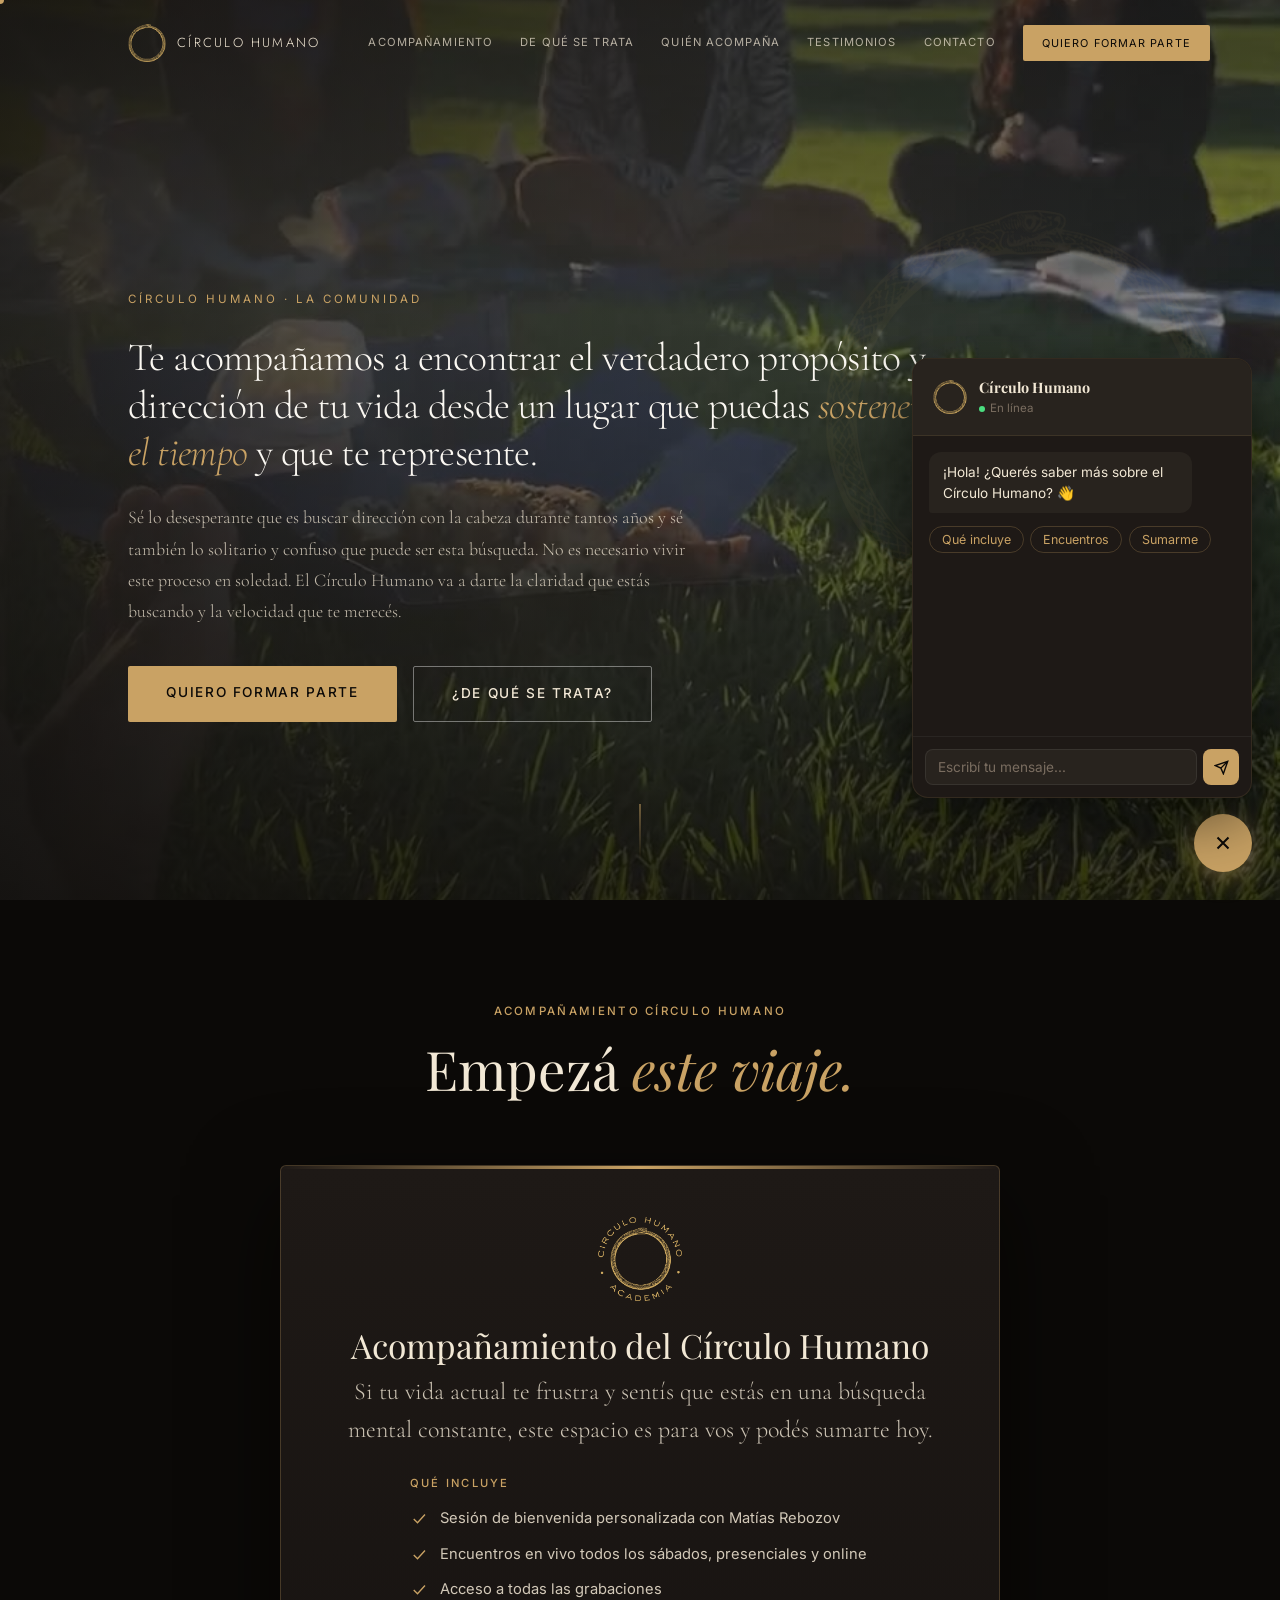
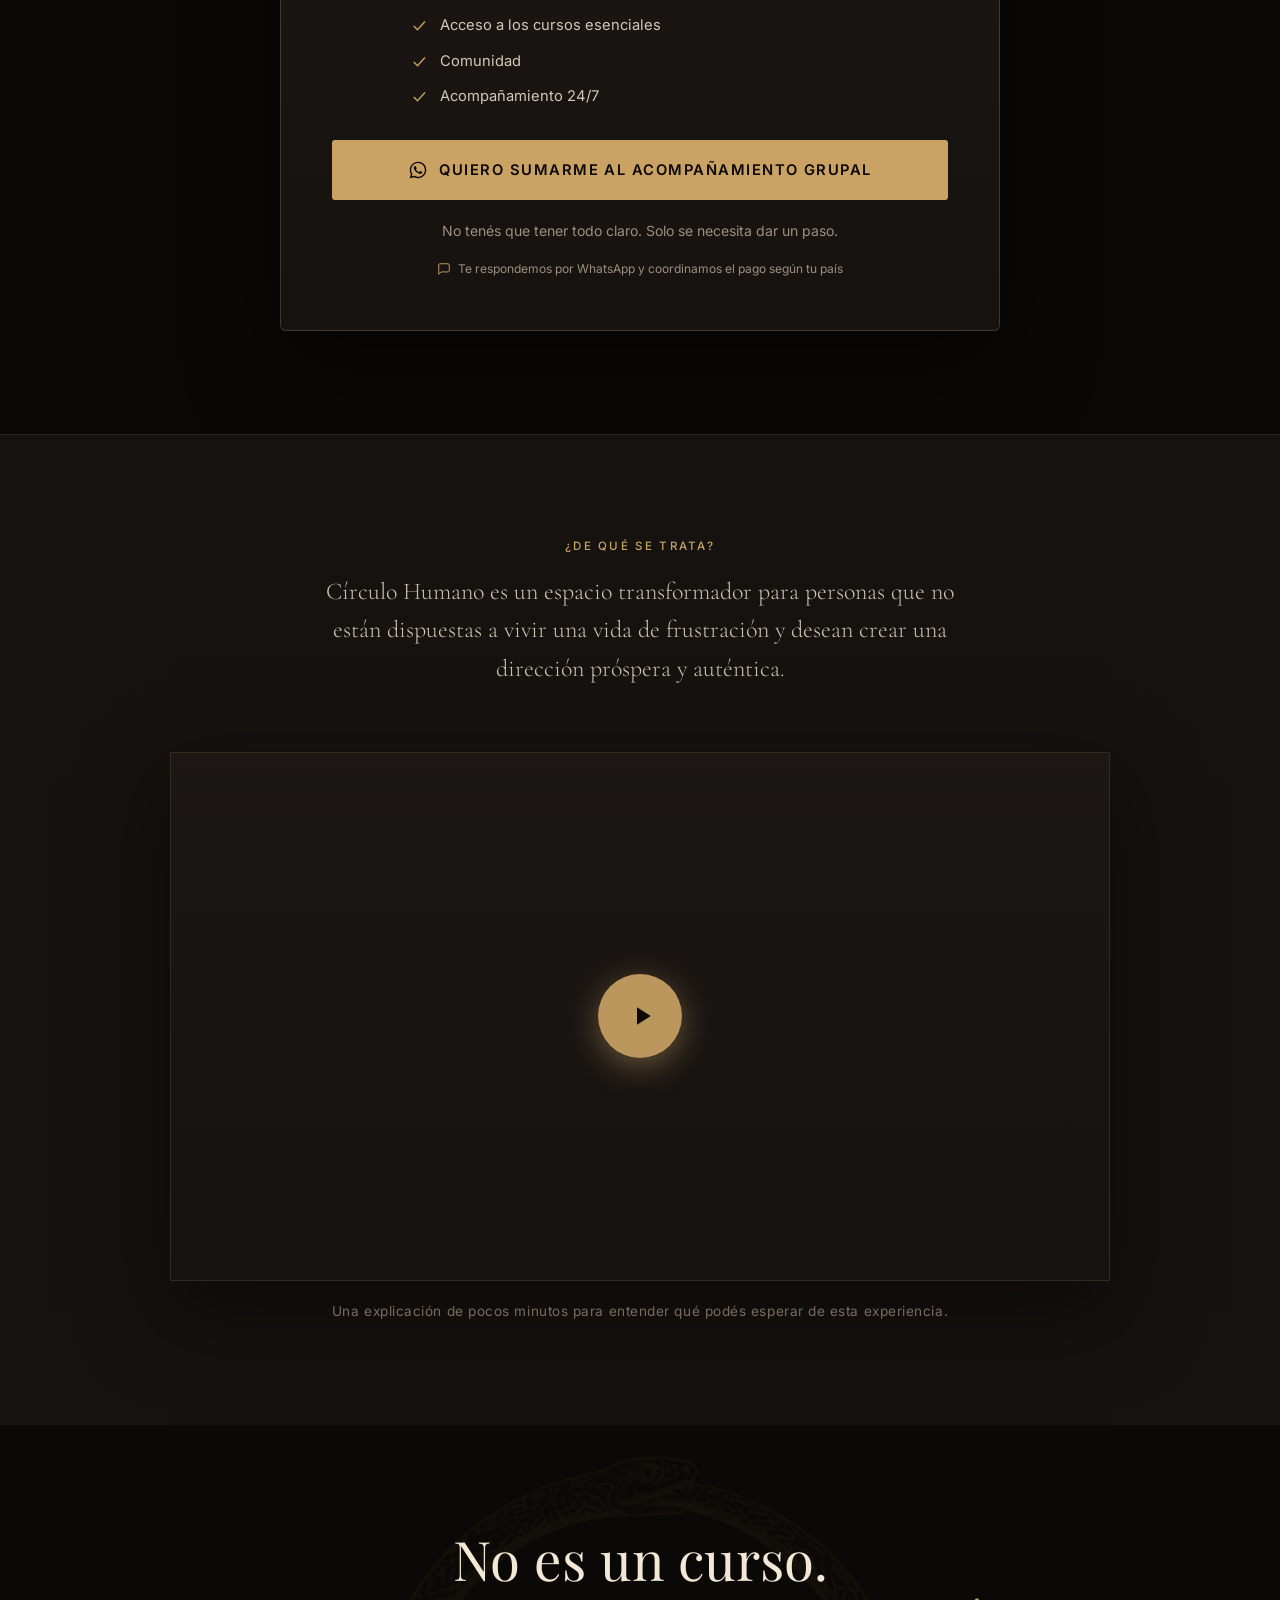
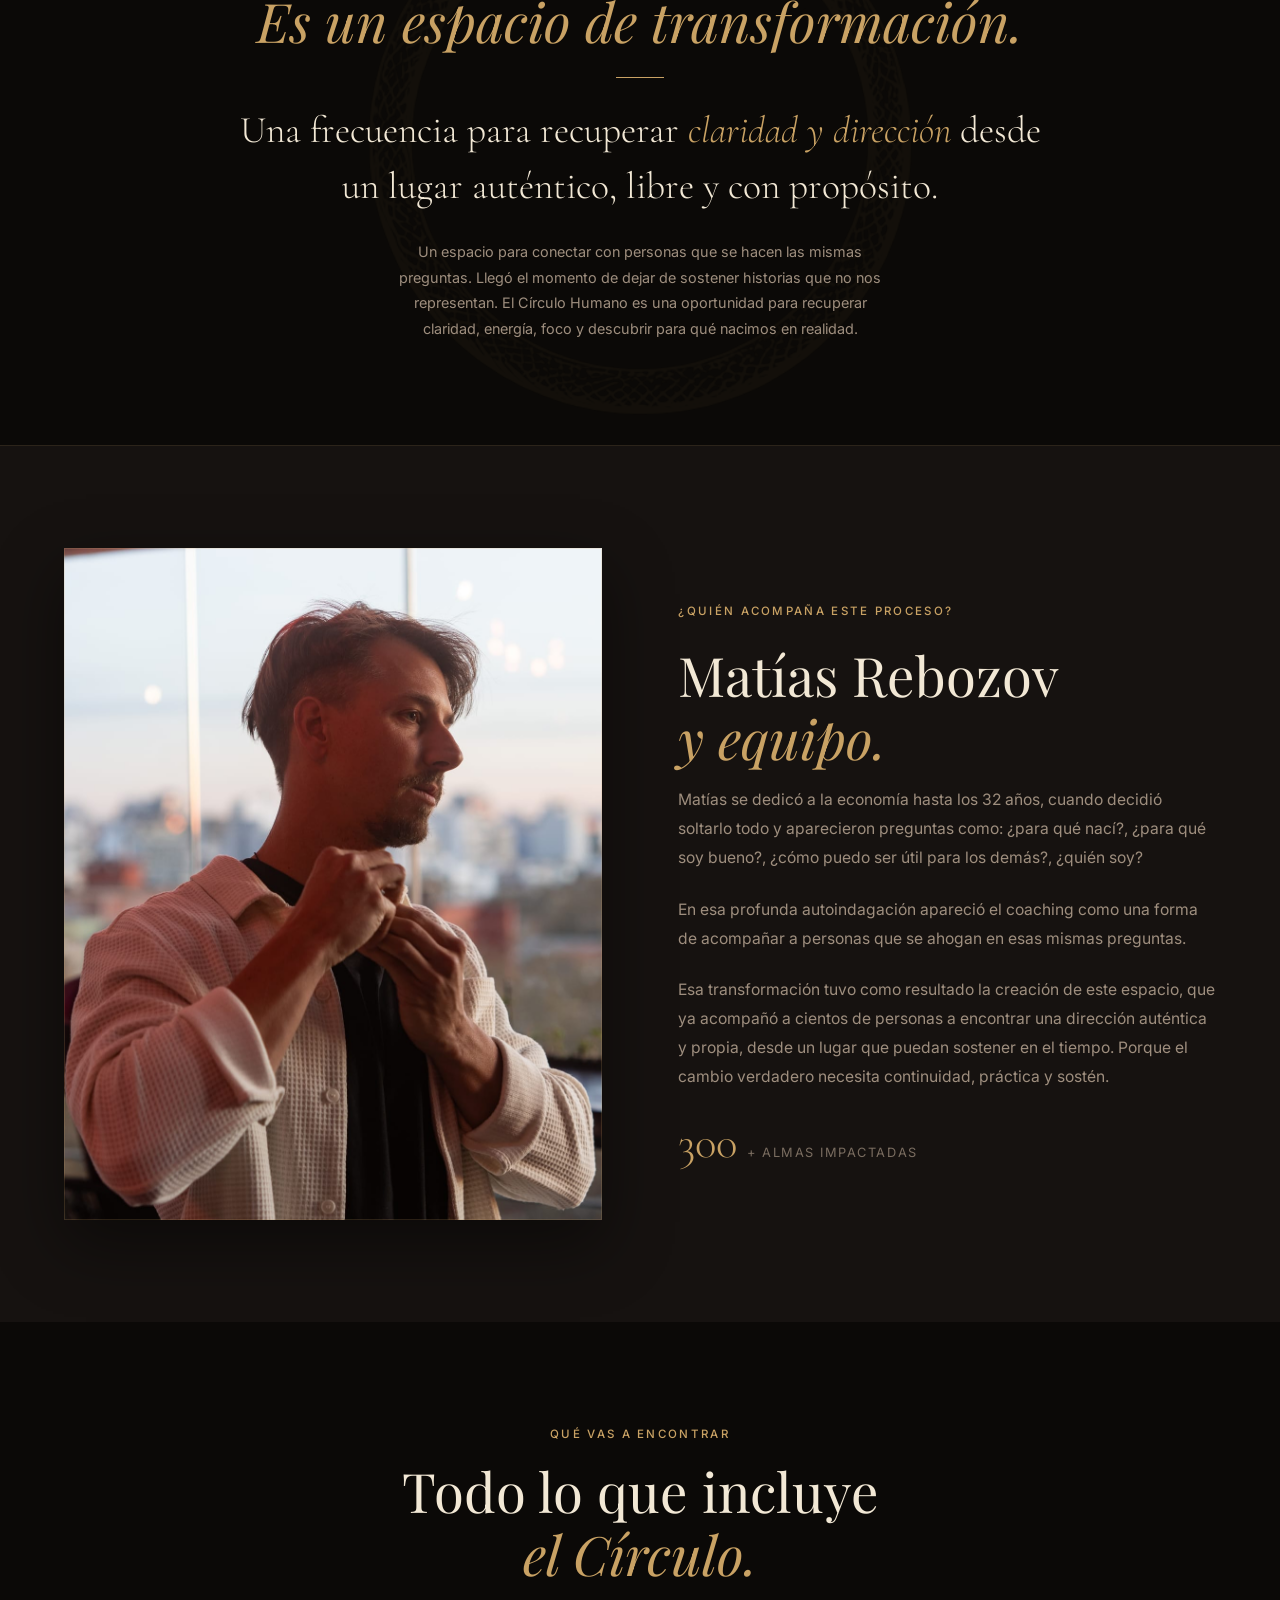
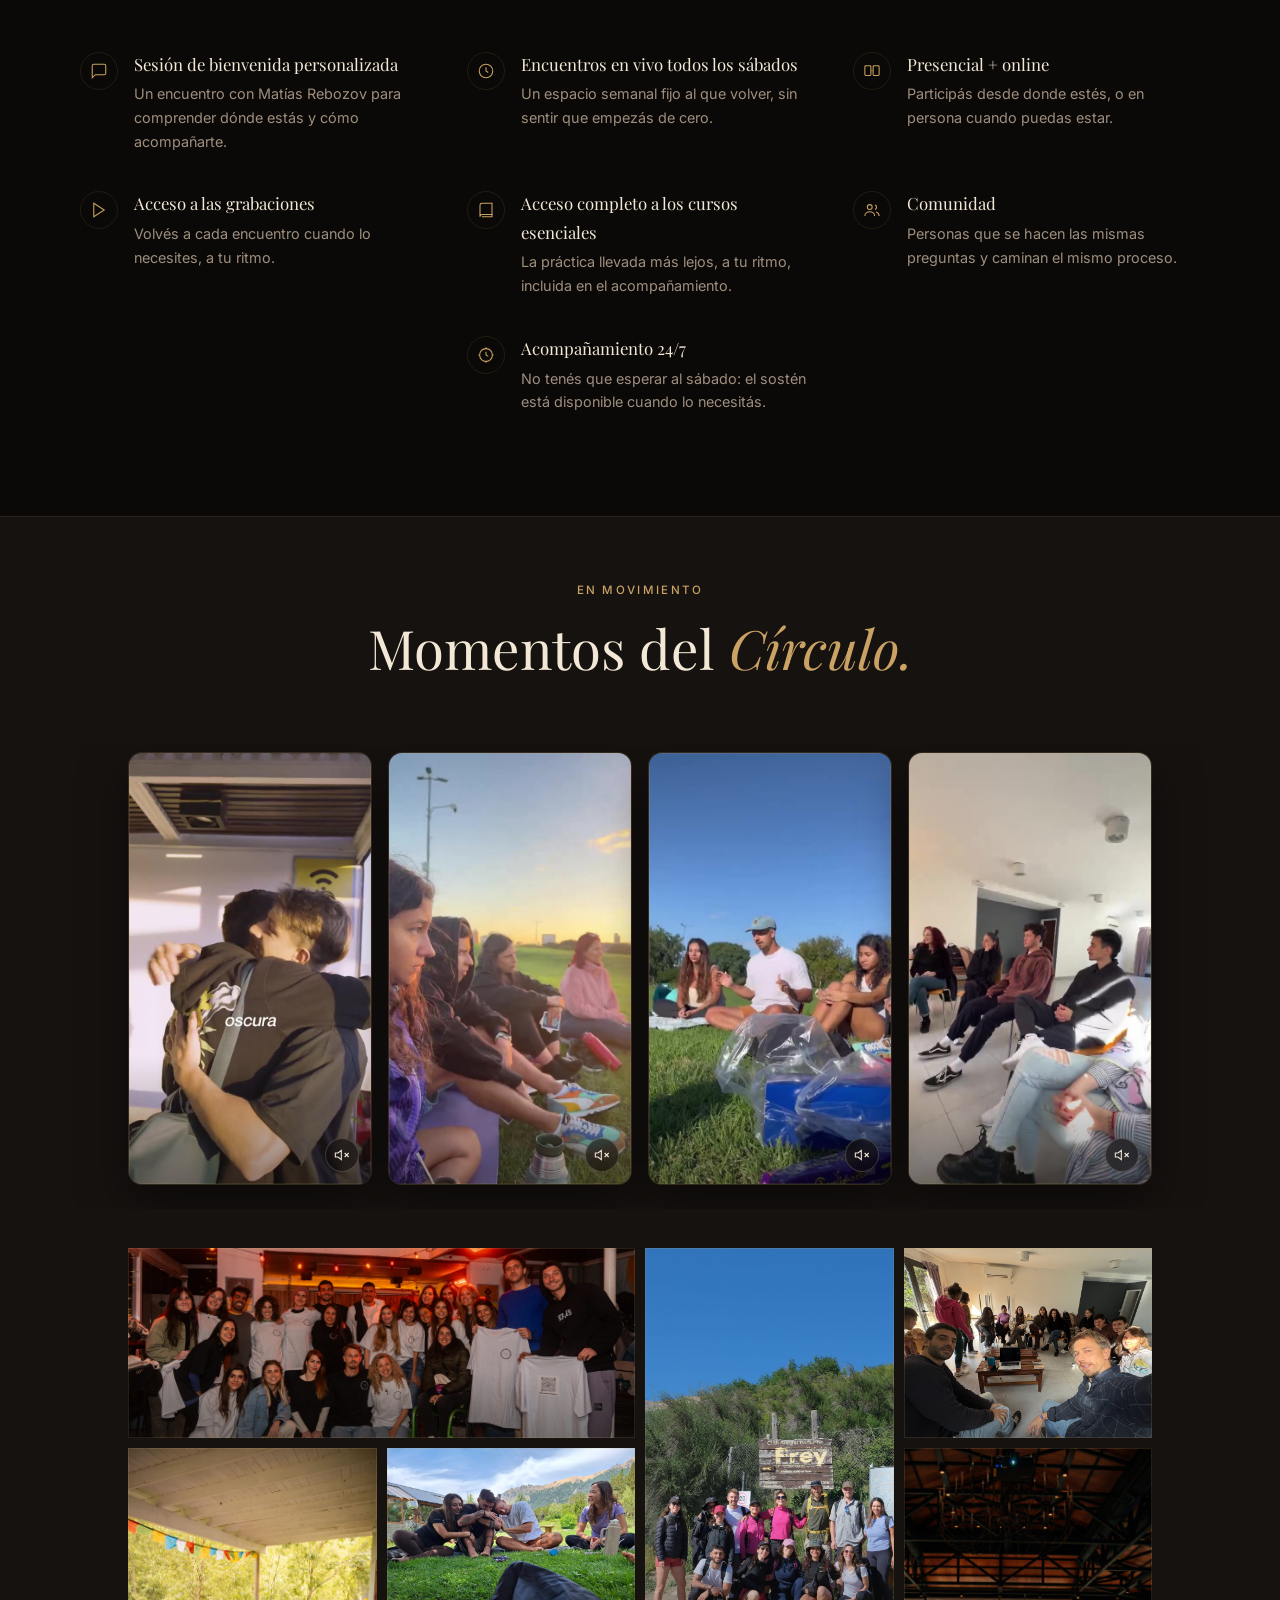
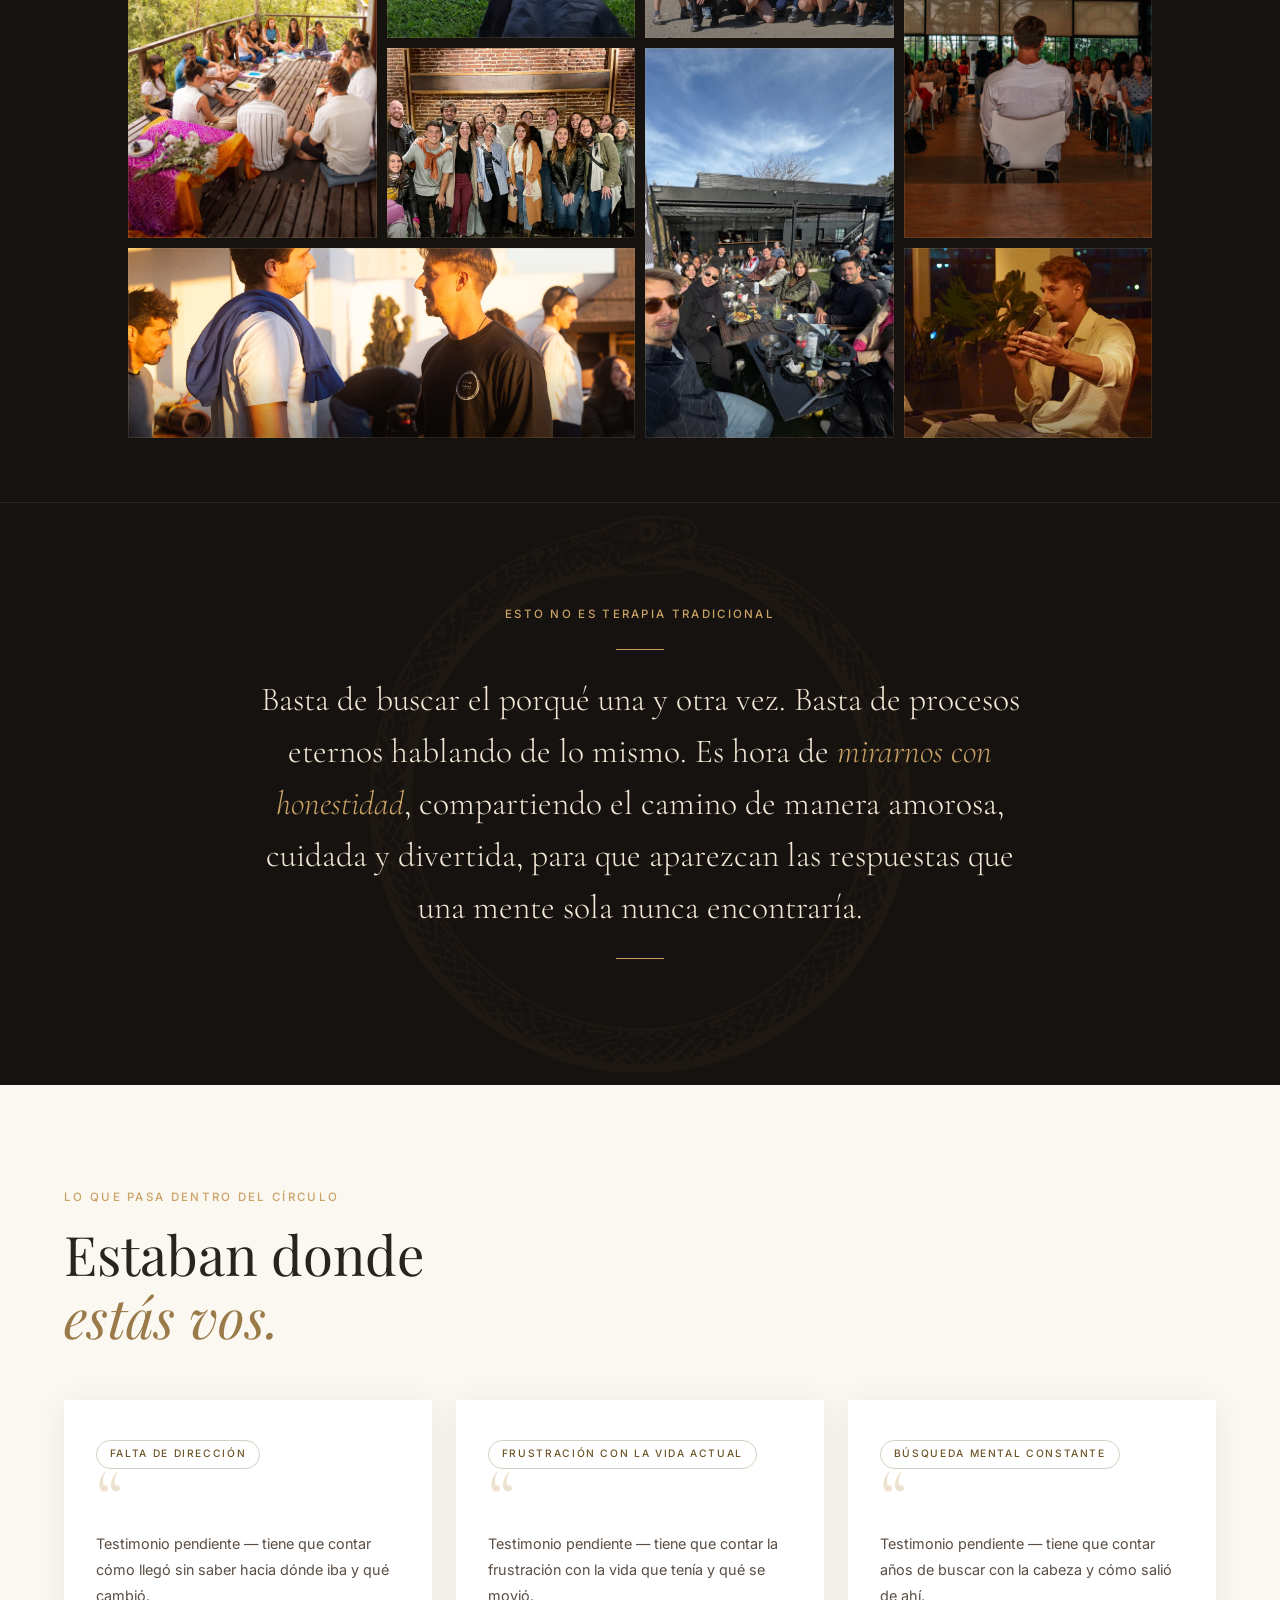
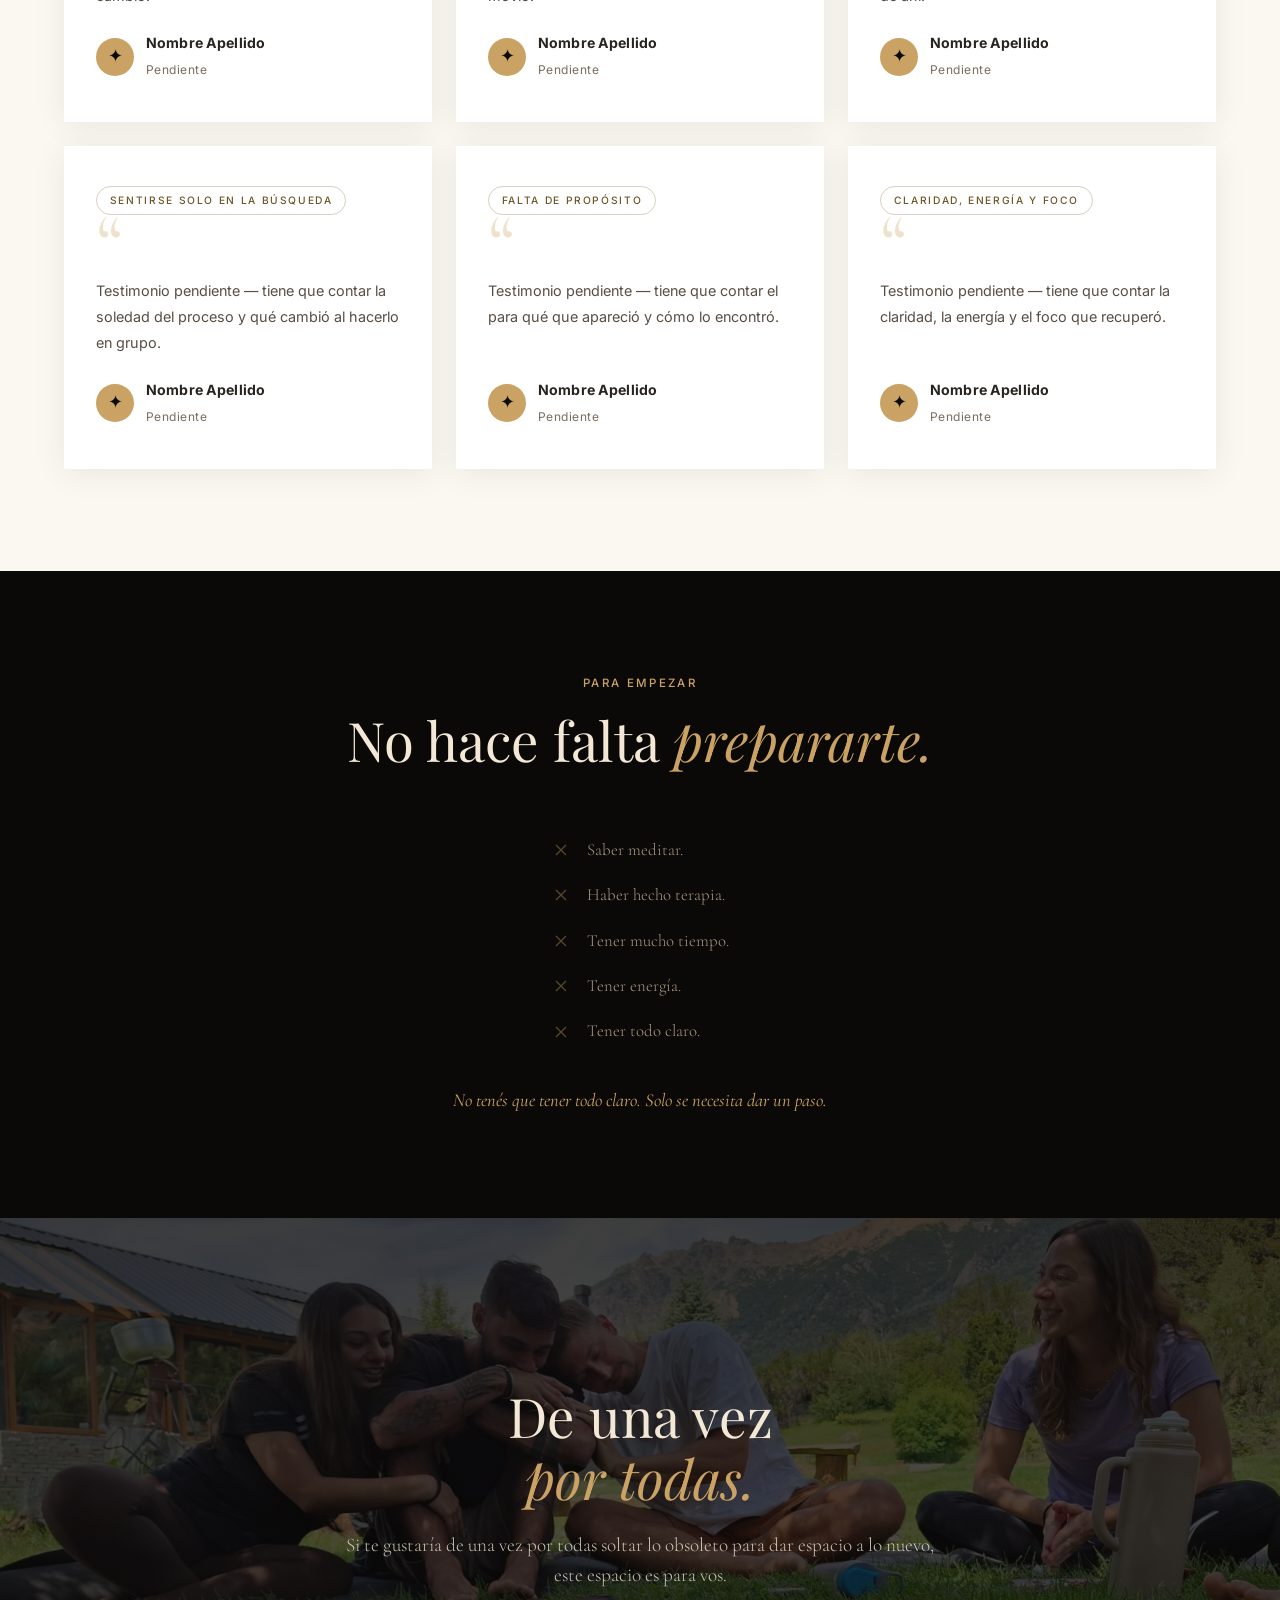
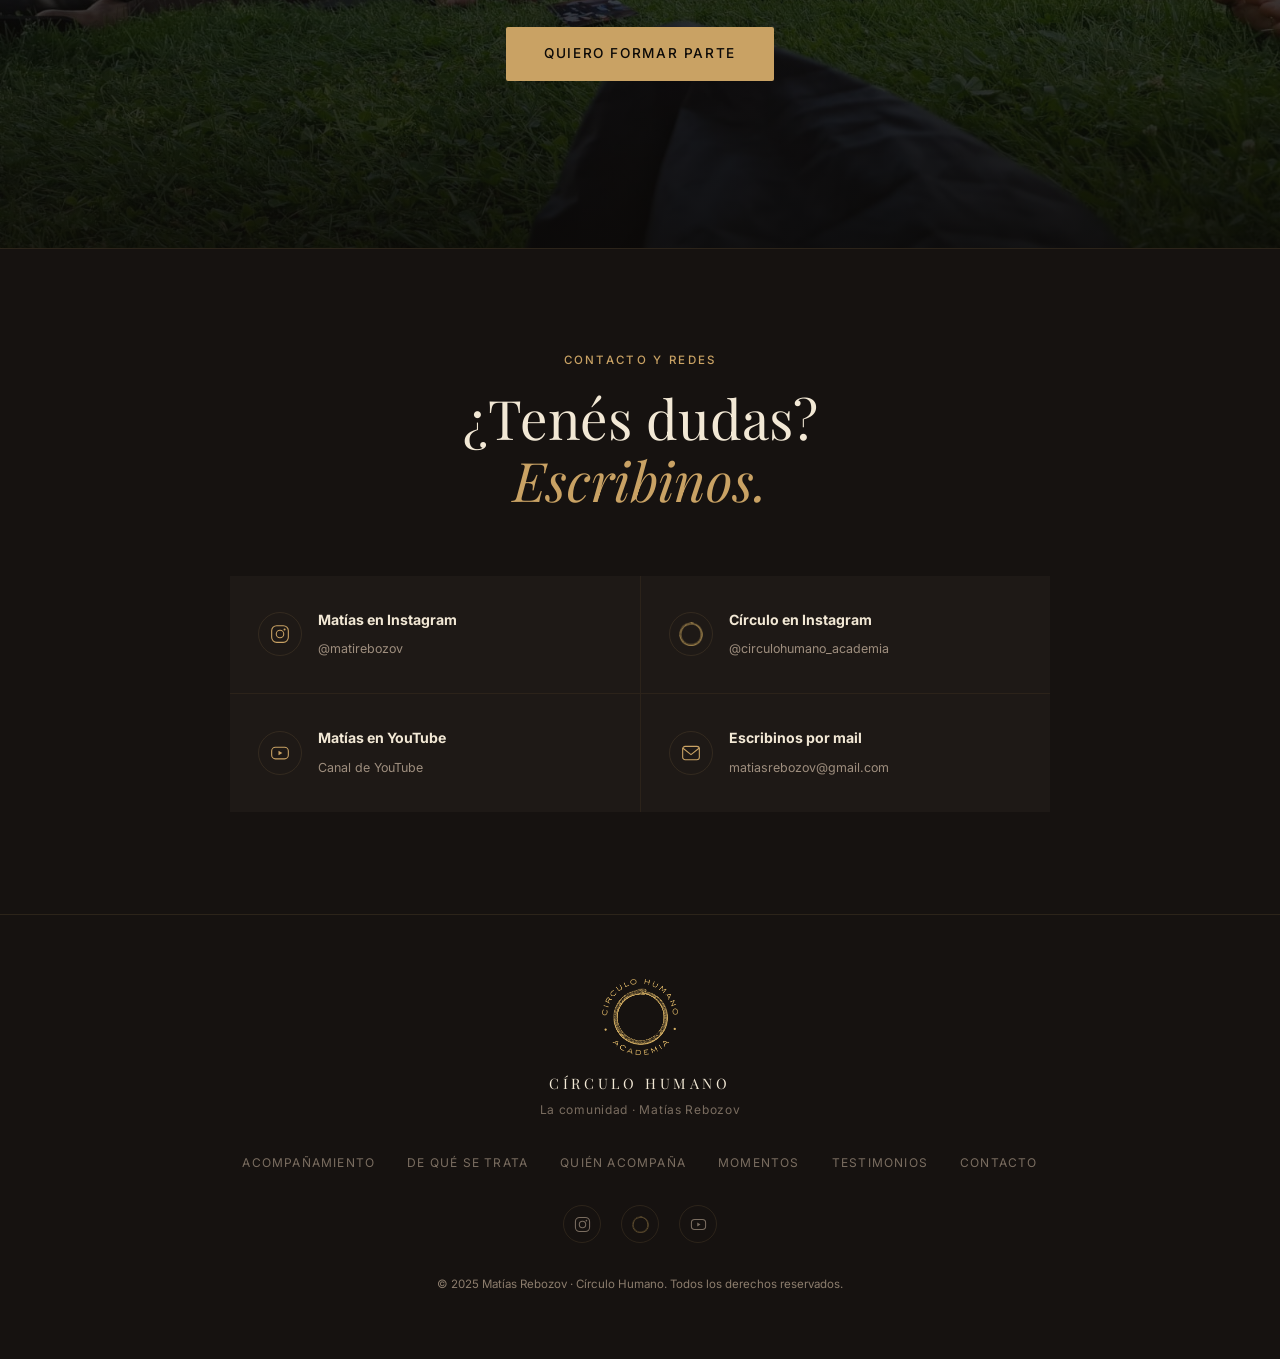
==== commit d18f2992: "Correcciones de Matías: una sola página, CTA a WhatsApp y logo rehecho Aplica las 16 correcciones so" ====
--- a/index.html
+++ b/index.html
@@ -3,20 +3,21 @@
 <head>
   <meta charset="UTF-8">
   <meta name="viewport" content="width=device-width, initial-scale=1.0">
-  <meta name="description" content="Círculo Humano — un espacio de transformación para salir del automático y vivir con libertad. Encuentros en vivo, comunidad y cursos con Matías Rebozov.">
-  <meta property="og:title" content="Círculo Humano — Un espacio de transformación">
-  <meta property="og:description" content="Renunciar a lo que no te representa para descubrir tu potencial, es posible.">
+  <meta name="description" content="Círculo Humano — te acompañamos a encontrar el verdadero propósito y dirección de tu vida, desde un lugar que puedas sostener en el tiempo. Encuentros en vivo cada sábado, presenciales y online. Con Matías Rebozov y equipo.">
+  <meta property="og:title" content="Círculo Humano — Empezá este viaje">
+  <meta property="og:description" content="Te acompañamos a encontrar el verdadero propósito y dirección de tu vida desde un lugar que puedas sostener en el tiempo y que te represente.">
   <meta property="og:image" content="assets/landing/hero-retreat.jpg">
-  <title>Círculo Humano — Un espacio de transformación · Matías Rebozov</title>
+  <title>Círculo Humano — Empezá este viaje · Matías Rebozov</title>
   <link rel="icon" type="image/png" href="assets/brand/favicon.png">
+  <link rel="apple-touch-icon" href="assets/brand/apple-touch-icon.png">
 
   <link rel="preconnect" href="https://fonts.googleapis.com">
   <link rel="preconnect" href="https://fonts.gstatic.com" crossorigin>
-  <link href="https://fonts.googleapis.com/css2?family=Cormorant+Garamond:ital,wght@0,300;0,400;0,600;1,300;1,400&family=Playfair+Display:ital,wght@0,400;0,700;1,400&family=Inter:wght@300;400;500;600&display=swap" rel="stylesheet">
+  <link href="https://fonts.googleapis.com/css2?family=Cormorant+Garamond:ital,wght@0,300;0,400;0,600;1,300;1,400&family=Playfair+Display:ital,wght@0,400;0,700;1,400&family=Jost:wght@200;300;400&family=Inter:wght@300;400;500;600&display=swap" rel="stylesheet">
   <link href="https://unpkg.com/aos@2.3.4/dist/aos.css" rel="stylesheet">
 
   <link rel="stylesheet" href="assets/css/styles.css">
-  <link rel="stylesheet" href="assets/css/landing.css">
+  <link rel="stylesheet" href="assets/css/landing.css?v=10">
 </head>
 <body>
 
@@ -27,17 +28,17 @@
   <!-- ===== NAVIGATION ===== -->
   <nav class="nav" id="nav">
     <div class="nav-inner">
-      <a href="index.html" class="nav-logo">
-        <img src="assets/brand/ouroboros-gold.png" alt="MR" class="nav-logo-img">
+      <a href="index.html" class="nav-logo" aria-label="Círculo Humano — inicio">
+        <img src="assets/brand/iso-ch.png" alt="" class="nav-logo-img">
         <span class="nav-logo-text">Círculo Humano</span>
       </a>
       <div class="nav-links" id="nav-links">
-        <a href="index.html">Inicio</a>
-        <a href="#que-es">Qué es</a>
-        <a href="#mati">Quién acompaña</a>
-        <a href="#incluye">Encuentros</a>
-        <a href="#voces">Voces</a>
-        <a href="membresia.html" class="btn btn--gold" style="padding:.55rem 1.4rem;">Quiero formar parte</a>
+        <a href="#acompanamiento">Acompañamiento</a>
+        <a href="#de-que-se-trata">De qué se trata</a>
+        <a href="#matias">Quién acompaña</a>
+        <a href="#testimonios">Testimonios</a>
+        <a href="#contacto">Contacto</a>
+        <a href="#acompanamiento" class="btn btn--gold nav-cta">Quiero formar parte</a>
       </div>
       <button class="nav-toggle" id="nav-toggle" aria-label="Menú">
         <span></span><span></span><span></span>
@@ -45,68 +46,105 @@
     </div>
   </nav>
 
-  <!-- ===== HERO ===== -->
-  <header class="lhero">
+  <!-- ===== 2 · HERO · INICIO ===== -->
+  <header class="lhero" id="inicio">
     <div class="lhero-bg">
       <video class="lhero-video" autoplay muted loop playsinline preload="auto" poster="assets/landing/ambient-sunset.jpg">
         <source src="assets/landing/ambient-sunset.mp4" type="video/mp4">
       </video>
       <div class="lhero-overlay"></div>
     </div>
-    <div class="lhero-watermark" aria-hidden="true"><img src="assets/brand/ouroboros-gold.png" alt=""></div>
+    <div class="lhero-watermark" aria-hidden="true"><img src="assets/brand/iso-ch.png" alt=""></div>
     <div class="lhero-content">
       <div class="lhero-inner">
-        <p class="lhero-eyebrow">Círculo Humano · Academia</p>
-        <h1 class="lhero-title">Renunciar a lo que no te representa para descubrir tu potencial, <em>es posible.</em></h1>
-        <p class="lhero-sub">Sé lo desesperante que es tener esto en la cabeza durante años. Sé también lo solitaria y confusa que puede ser esta búsqueda. No es necesario vivir este proceso en soledad.</p>
+        <p class="lhero-eyebrow">Círculo Humano · La comunidad</p>
+        <h1 class="lhero-title lhero-title--long">Te acompañamos a encontrar el verdadero propósito y dirección de tu vida desde un lugar que puedas <em>sostener en el tiempo</em> y que te represente.</h1>
+        <p class="lhero-sub">Sé lo desesperante que es buscar dirección con la cabeza durante tantos años y sé también lo solitario y confuso que puede ser esta búsqueda. No es necesario vivir este proceso en soledad. El Círculo Humano va a darte la claridad que estás buscando y la velocidad que te merecés.</p>
         <div class="lhero-cta-row">
-          <a href="membresia.html#sumarme" class="btn btn--gold btn--lg">Quiero formar parte</a>
-          <a href="#video" class="btn btn--outline btn--lg">Mirá el video</a>
-        </div>
-      </div>
-    </div>
-    <a href="#video" class="hero-scroll" aria-label="Desplazarse"><span class="scroll-line"></span></a>
+          <a href="#acompanamiento" class="btn btn--gold btn--lg">Quiero formar parte</a>
+          <a href="#de-que-se-trata" class="btn btn--outline btn--lg">¿De qué se trata?</a>
+        </div>
+      </div>
+    </div>
+    <a href="#acompanamiento" class="hero-scroll" aria-label="Desplazarse"><span class="scroll-line"></span></a>
   </header>
 
-  <!-- ===== VIDEO ===== -->
-  <section id="video" class="lsec lsec--deep">
-    <div class="section-header" data-aos="fade-up">
-      <p class="label">Mirá el video</p>
-      <p class="lead lead--center">Círculo Humano es un espacio para personas que no están dispuestas a resignarse y desean crear una vida más auténtica.</p>
+  <!-- ===== 3 y 4 · ACOMPAÑAMIENTO CÍRCULO HUMANO ===== -->
+  <!-- ancla vieja: el link publicado membresia.html redirige acá -->
+  <span id="membresia" class="anchor-alias" aria-hidden="true"></span>
+  <section id="acompanamiento" class="lsec lsec--deep">
+    <div class="section-header" data-aos="fade-up">
+      <p class="label">Acompañamiento Círculo Humano</p>
+      <h2 class="title-light">Empezá <em>este viaje.</em></h2>
+    </div>
+
+    <div class="member-wrap" data-aos="fade-up" data-aos-delay="100">
+      <div class="member-card">
+        <img src="assets/brand/logo-ch.png" alt="" class="member-logo">
+        <h3>Acompañamiento del Círculo Humano</h3>
+        <p class="lead">Si tu vida actual te frustra y sentís que estás en una búsqueda mental constante, este espacio es para vos y podés sumarte hoy.</p>
+
+        <p class="member-list-title">Qué incluye</p>
+        <ul class="member-list">
+          <li><svg viewBox="0 0 24 24" fill="none" stroke="currentColor" stroke-width="1.8"><path d="m5 12 5 5L20 6"/></svg> Sesión de bienvenida personalizada con Matías Rebozov</li>
+          <li><svg viewBox="0 0 24 24" fill="none" stroke="currentColor" stroke-width="1.8"><path d="m5 12 5 5L20 6"/></svg> Encuentros en vivo todos los sábados, presenciales y online</li>
+          <li><svg viewBox="0 0 24 24" fill="none" stroke="currentColor" stroke-width="1.8"><path d="m5 12 5 5L20 6"/></svg> Acceso a todas las grabaciones</li>
+          <!-- PENDIENTE (punto 4): confirmar qué cursos esenciales se nombran por nombre -->
+          <li><svg viewBox="0 0 24 24" fill="none" stroke="currentColor" stroke-width="1.8"><path d="m5 12 5 5L20 6"/></svg> Acceso a los cursos esenciales</li>
+          <li><svg viewBox="0 0 24 24" fill="none" stroke="currentColor" stroke-width="1.8"><path d="m5 12 5 5L20 6"/></svg> Comunidad</li>
+          <li><svg viewBox="0 0 24 24" fill="none" stroke="currentColor" stroke-width="1.8"><path d="m5 12 5 5L20 6"/></svg> Acompañamiento 24/7</li>
+        </ul>
+
+        <a href="#contacto" class="member-cta js-wa">
+          <svg viewBox="0 0 24 24" fill="currentColor"><path d="M12.04 2c-5.46 0-9.9 4.44-9.9 9.9 0 1.75.46 3.45 1.32 4.95L2 22l5.3-1.39a9.86 9.86 0 0 0 4.74 1.21h.01c5.46 0 9.9-4.44 9.9-9.9 0-2.65-1.03-5.14-2.9-7.01A9.82 9.82 0 0 0 12.04 2m0 1.67c2.2 0 4.27.86 5.82 2.42a8.19 8.19 0 0 1 2.42 5.82c0 4.54-3.7 8.23-8.24 8.23-1.48 0-2.93-.4-4.2-1.15l-.3-.18-3.12.82.83-3.05-.2-.31a8.2 8.2 0 0 1-1.26-4.37c0-4.54 3.7-8.23 8.25-8.23M8.53 7.33c-.16 0-.43.06-.66.31-.22.25-.87.85-.87 2.07s.89 2.4 1.01 2.56c.12.17 1.75 2.67 4.23 3.74.59.26 1.05.41 1.41.52.59.19 1.13.16 1.56.1.48-.07 1.46-.6 1.67-1.18.2-.58.2-1.07.14-1.18-.06-.1-.22-.16-.47-.28-.24-.13-1.46-.72-1.68-.8-.23-.09-.4-.13-.56.12-.17.25-.64.8-.79.97-.14.17-.29.19-.53.07-.25-.13-1.05-.39-1.99-1.23-.74-.66-1.23-1.47-1.38-1.72-.14-.24-.02-.37.11-.5.11-.11.24-.29.37-.43.12-.14.16-.25.24-.41.08-.17.04-.31-.02-.43-.06-.13-.56-1.35-.76-1.85-.2-.48-.4-.42-.56-.43h-.47Z"/></svg>
+          Quiero sumarme al acompañamiento grupal
+        </a>
+        <p class="member-reassure">No tenés que tener todo claro. Solo se necesita dar un paso.</p>
+        <p class="mp-note"><svg viewBox="0 0 24 24" fill="none" stroke="currentColor" stroke-width="1.6"><path d="M21 15a2 2 0 0 1-2 2H7l-4 4V5a2 2 0 0 1 2-2h14a2 2 0 0 1 2 2z"/></svg> Te respondemos por WhatsApp y coordinamos el pago según tu país</p>
+      </div>
+    </div>
+  </section>
+
+  <!-- ===== 6 · ¿DE QUÉ SE TRATA? (intro + video) ===== -->
+  <section id="de-que-se-trata" class="lsec lsec--dark">
+    <div class="section-header" data-aos="fade-up">
+      <p class="label">¿De qué se trata?</p>
+      <p class="lead lead--center">Círculo Humano es un espacio transformador para personas que no están dispuestas a vivir una vida de frustración y desean crear una dirección próspera y auténtica.</p>
     </div>
     <div class="video-feature" data-aos="fade-up" data-aos-delay="100">
+      <!-- PENDIENTE (punto 6): el ID del video nuevo se carga desde assets/js/landing.js -> VIDEO_ID -->
       <div class="yt-lite" data-id="z8m3bAemaPc" role="button" tabindex="0" aria-label="Reproducir video de presentación">
         <button class="yt-play" aria-label="Reproducir">
           <svg viewBox="0 0 24 24" fill="currentColor"><path d="M8 5v14l11-7z"/></svg>
         </button>
       </div>
-      <p class="video-caption">Una mirada a lo que vivimos cada semana en el Círculo.</p>
-    </div>
-  </section>
-
-  <!-- ===== ¿QUÉ ES? ===== -->
-  <section id="que-es" class="lsec lsec--dark statement">
-    <div class="statement-mark" aria-hidden="true"><img src="assets/brand/ouroboros-gold.png" alt="" class="spinning-ouroboros"></div>
+      <p class="video-caption">Una explicación de pocos minutos para entender qué podés esperar de esta experiencia.</p>
+    </div>
+  </section>
+
+  <!-- ===== 7 · QUÉ ES CÍRCULO HUMANO ===== -->
+  <section id="que-es" class="lsec lsec--deep statement">
+    <div class="statement-mark" aria-hidden="true"><img src="assets/brand/iso-ch.png" alt="" class="spinning-ouroboros"></div>
     <div class="statement-inner" data-aos="fade-up">
-      <p class="label label--centered">¿Qué es el Círculo Humano?</p>
-      <p class="statement-quote">No es un curso. Es un <em>espacio de transformación.</em> Una frecuencia para salir del automático y empezar a vivir con libertad.</p>
+      <h2 class="statement-title title-light">No es un curso.<br><em>Es un espacio de transformación.</em></h2>
       <div class="ornament-line"></div>
-      <p class="philosophy-body">Un espacio para conectar con personas que se hacen las mismas preguntas. Llegó el momento de dejar de sostener historias que no nos representan. Círculo Humano es una oportunidad para detenerse, observar distinto y descubrir que lo que buscamos está más cerca de lo que jamás imaginamos.</p>
-    </div>
-  </section>
-
-  <!-- ===== QUIÉN ACOMPAÑA ===== -->
-  <section id="mati" class="lsec lsec--deep">
+      <p class="statement-quote">Una frecuencia para recuperar <em>claridad y dirección</em> desde un lugar auténtico, libre y con propósito.</p>
+      <p class="philosophy-body">Un espacio para conectar con personas que se hacen las mismas preguntas. Llegó el momento de dejar de sostener historias que no nos representan. El Círculo Humano es una oportunidad para recuperar claridad, energía, foco y descubrir para qué nacimos en realidad.</p>
+    </div>
+  </section>
+
+  <!-- ===== 8 · QUIÉN ACOMPAÑA ESTE PROCESO ===== -->
+  <section id="matias" class="lsec lsec--dark">
     <div class="split">
       <div class="split-media" data-aos="fade-right" data-aos-duration="1000">
         <img src="assets/landing/matias-portrait.jpg" alt="Matías Rebozov">
       </div>
       <div class="split-text" data-aos="fade-left" data-aos-duration="1000" data-aos-delay="150">
-        <p class="label">Quién acompaña este espacio</p>
-        <h2 class="title-light">Matías <em>Rebozov</em></h2>
-        <p class="split-credit">Economista, coach de vida y fundador de la Academia Círculo Humano. Junto a un equipo de profesionales.</p>
-        <p class="muted-body">Matías se dedicaba a la economía y a los 32 años decidió saltar al vacío para dedicarse a su pasión. Esa transformación tuvo como resultado la creación de este espacio: acompañar a cientos de personas a hacer lo mismo, de una forma amorosa y cuidada.</p>
-        <p class="muted-body">Para quienes sienten que el cambio verdadero necesita continuidad, práctica y sostén.</p>
+        <p class="label">¿Quién acompaña este proceso?</p>
+        <h2 class="title-light">Matías Rebozov<br><em>y equipo.</em></h2>
+        <p class="muted-body">Matías se dedicó a la economía hasta los 32 años, cuando decidió soltarlo todo y aparecieron preguntas como: ¿para qué nací?, ¿para qué soy bueno?, ¿cómo puedo ser útil para los demás?, ¿quién soy?</p>
+        <p class="muted-body">En esa profunda autoindagación apareció el coaching como una forma de acompañar a personas que se ahogan en esas mismas preguntas.</p>
+        <p class="muted-body">Esa transformación tuvo como resultado la creación de este espacio, que ya acompañó a cientos de personas a encontrar una dirección auténtica y propia, desde un lugar que puedan sostener en el tiempo. Porque el cambio verdadero necesita continuidad, práctica y sostén.</p>
         <div class="highlight-stat">
           <span class="stat-num" data-target="300">0</span>
           <span>+ almas impactadas</span>
@@ -115,44 +153,48 @@
     </div>
   </section>
 
-  <!-- ===== ¿QUÉ VAS A ENCONTRAR? ===== -->
-  <section id="incluye" class="lsec lsec--dark">
+  <!-- ===== 9 · QUÉ VAS A ENCONTRAR ===== -->
+  <section id="incluye" class="lsec lsec--deep">
     <div class="section-header" data-aos="fade-up">
       <p class="label">Qué vas a encontrar</p>
       <h2 class="title-light">Todo lo que incluye<br><em>el Círculo.</em></h2>
     </div>
-    <div class="feature-wrap">
-      <div class="feature-list">
+    <div class="feature-wrap feature-wrap--wide">
+      <div class="feature-list feature-list--three">
         <div class="feature-item" data-aos="fade-up">
           <span class="feature-bullet"><svg viewBox="0 0 24 24" fill="none" stroke="currentColor" stroke-width="1.4"><path d="M21 15a2 2 0 0 1-2 2H7l-4 4V5a2 2 0 0 1 2-2h14a2 2 0 0 1 2 2z"/></svg></span>
-          <div><h4>Sesión de bienvenida</h4><p>Un encuentro con Mati Rebozov para comprender dónde estás y cómo acompañarte.</p></div>
+          <div><h4>Sesión de bienvenida personalizada</h4><p>Un encuentro con Matías Rebozov para comprender dónde estás y cómo acompañarte.</p></div>
         </div>
         <div class="feature-item" data-aos="fade-up" data-aos-delay="80">
           <span class="feature-bullet"><svg viewBox="0 0 24 24" fill="none" stroke="currentColor" stroke-width="1.4"><circle cx="12" cy="12" r="9"/><path d="M12 7v5l3 2"/></svg></span>
-          <div><h4>Encuentros en vivo</h4><p>Todos los sábados de 10:00 a 11:30 hs (Argentina), presenciales y online.</p></div>
+          <div><h4>Encuentros en vivo todos los sábados</h4><p>Un espacio semanal fijo al que volver, sin sentir que empezás de cero.</p></div>
+        </div>
+        <div class="feature-item" data-aos="fade-up" data-aos-delay="160">
+          <span class="feature-bullet"><svg viewBox="0 0 24 24" fill="none" stroke="currentColor" stroke-width="1.4"><rect x="2.5" y="5" width="8" height="13" rx="1.2"/><rect x="13.5" y="5" width="8" height="13" rx="1.2"/><path d="M11.4 11.5h1.2"/></svg></span>
+          <div><h4>Presencial + online</h4><p>Participás desde donde estés, o en persona cuando puedas estar.</p></div>
         </div>
         <div class="feature-item" data-aos="fade-up">
           <span class="feature-bullet"><svg viewBox="0 0 24 24" fill="none" stroke="currentColor" stroke-width="1.4"><polygon points="5 3 19 12 5 21 5 3"/></svg></span>
-          <div><h4>Todas las grabaciones</h4><p>Acceso completo para volver a cada encuentro cuando lo necesites.</p></div>
+          <div><h4>Acceso a las grabaciones</h4><p>Volvés a cada encuentro cuando lo necesites, a tu ritmo.</p></div>
         </div>
         <div class="feature-item" data-aos="fade-up" data-aos-delay="80">
+          <span class="feature-bullet"><svg viewBox="0 0 24 24" fill="none" stroke="currentColor" stroke-width="1.4"><path d="M4 5.5A2.5 2.5 0 0 1 6.5 3H20v15H6.5A2.5 2.5 0 0 0 4 20.5z"/><path d="M4 20.5A2.5 2.5 0 0 1 6.5 18H20v3H6.5"/></svg></span>
+          <div><h4>Acceso completo a los cursos esenciales</h4><p>La práctica llevada más lejos, a tu ritmo, incluida en el acompañamiento.</p></div>
+        </div>
+        <div class="feature-item" data-aos="fade-up" data-aos-delay="160">
           <span class="feature-bullet"><svg viewBox="0 0 24 24" fill="none" stroke="currentColor" stroke-width="1.4"><circle cx="9" cy="8" r="3.2"/><path d="M2.5 20c0-3.3 2.9-5.6 6.5-5.6s6.5 2.3 6.5 5.6"/><path d="M16 5.2a3.2 3.2 0 0 1 0 6M21.5 20c0-2.7-1.6-4.7-4-5.4"/></svg></span>
-          <div><h4>Una comunidad real</h4><p>Un círculo de personas comprometidas con vivir desde la autenticidad y la coherencia.</p></div>
-        </div>
-      </div>
-
-      <div class="courses-card" data-aos="fade-up">
-        <p class="label">Acceso completo a los cursos</p>
-        <div class="courses-list">
-          <span class="course-tag">Las 4 claves para ser libre</span>
-          <span class="course-tag">Las 7 leyes para vivir de tu propósito</span>
-        </div>
-      </div>
-    </div>
-  </section>
-
-  <!-- ===== REELS ===== -->
-  <section class="lsec lsec--deep lsec--tight reel-strip-wrap">
+          <div><h4>Comunidad</h4><p>Personas que se hacen las mismas preguntas y caminan el mismo proceso.</p></div>
+        </div>
+        <div class="feature-item feature-item--wide" data-aos="fade-up">
+          <span class="feature-bullet"><svg viewBox="0 0 24 24" fill="none" stroke="currentColor" stroke-width="1.4"><circle cx="12" cy="12" r="8.5"/><path d="M12 7.5V12l3 1.8"/><path d="M12 1.8v1.6M12 20.6v1.6M1.8 12h1.6M20.6 12h1.6"/></svg></span>
+          <div><h4>Acompañamiento 24/7</h4><p>No tenés que esperar al sábado: el sostén está disponible cuando lo necesitás.</p></div>
+        </div>
+      </div>
+    </div>
+  </section>
+
+  <!-- ===== 10 · EN MOVIMIENTO / MOMENTOS DEL CÍRCULO ===== -->
+  <section id="momentos" class="lsec lsec--dark lsec--tight reel-strip-wrap">
     <div class="section-header" data-aos="fade-up">
       <p class="label">En movimiento</p>
       <h2 class="title-light">Momentos del <em>Círculo.</em></h2>
@@ -175,90 +217,194 @@
         <button class="reel-mute" aria-label="Activar sonido"><svg viewBox="0 0 24 24" fill="none" stroke="currentColor" stroke-width="1.6"><path d="M11 5 6 9H2v6h4l5 4z"/><path d="m22 9-6 6M16 9l6 6"/></svg></button>
       </figure>
     </div>
-  </section>
-
-  <!-- ===== NO ES TERAPIA TRADICIONAL ===== -->
+
+    <!-- Galería de fotos. PENDIENTE (punto 10): reemplazar / sumar con las fotos nuevas.
+         Para agregar una foto: copiala a assets/landing/ y duplicá un <figure> de abajo.
+         Las clases .m-wide y .m-tall controlan el tamaño dentro de la grilla. -->
+    <div class="moments-grid" data-aos="fade-up">
+      <figure class="moment m-wide"><img src="assets/landing/event-big.jpg" alt="Encuentro del Círculo Humano" loading="lazy"></figure>
+      <figure class="moment m-tall"><img src="assets/landing/group-lake.jpg" alt="Grupo del Círculo Humano en la naturaleza" loading="lazy"></figure>
+      <figure class="moment"><img src="assets/landing/abrazo.jpg" alt="Abrazo en un encuentro" loading="lazy"></figure>
+      <figure class="moment m-tall"><img src="assets/landing/community.jpg" alt="Comunidad del Círculo Humano" loading="lazy"></figure>
+      <figure class="moment"><img src="assets/landing/circle-grass.jpg" alt="Círculo al aire libre" loading="lazy"></figure>
+      <figure class="moment m-tall"><img src="assets/landing/event-warm.jpg" alt="Momento de encuentro" loading="lazy"></figure>
+      <figure class="moment"><img src="assets/landing/abrazo-2.jpg" alt="Encuentro entre participantes" loading="lazy"></figure>
+      <figure class="moment m-wide"><img src="assets/landing/event-candid.jpg" alt="Participantes durante un encuentro" loading="lazy"></figure>
+      <figure class="moment m-tall"><img src="assets/landing/community-2.jpg" alt="Comunidad reunida" loading="lazy"></figure>
+      <figure class="moment"><img src="assets/landing/matias-speaking.jpg" alt="Matías Rebozov durante un encuentro" loading="lazy"></figure>
+    </div>
+  </section>
+
+  <!-- ===== 11 · ESTO NO ES TERAPIA TRADICIONAL ===== -->
   <section class="quote-band">
-    <div class="quote-band-mark" aria-hidden="true"><img src="assets/brand/ouroboros-gold.png" alt="" class="spinning-ouroboros"></div>
+    <div class="quote-band-mark" aria-hidden="true"><img src="assets/brand/iso-ch.png" alt="" class="spinning-ouroboros"></div>
     <div class="quote-band-inner" data-aos="fade-up">
       <p class="label label--centered">Esto no es terapia tradicional</p>
       <div class="ornament-line"></div>
-      <p class="quote-band-text">Basta de buscar el porqué una y otra vez. Basta de procesos eternos hablando de lo mismo. Es hora de <em>mirarnos con honestidad</em>, compartiendo el camino de manera amorosa, cuidada y divertida — para que aparezcan las respuestas que una mente sola nunca encontraría.</p>
+      <p class="quote-band-text">Basta de buscar el porqué una y otra vez. Basta de procesos eternos hablando de lo mismo. Es hora de <em>mirarnos con honestidad</em>, compartiendo el camino de manera amorosa, cuidada y divertida, para que aparezcan las respuestas que una mente sola nunca encontraría.</p>
       <div class="ornament-line"></div>
     </div>
   </section>
 
-  <!-- ===== VOCES DEL PROCESO ===== -->
-  <section id="voces" class="testimonials">
+  <!-- ===== 12 · LO QUE PASA DENTRO DEL CÍRCULO (testimonios) =====
+       PENDIENTE: las 6 citas, los nombres y las fotos son PLACEHOLDER.
+       Cada tarjeta ya viene rotulada con el dolor que tiene que responder.
+       Para completar una:
+         1. foto → assets/landing/testimonios/01.jpg (recorte cuadrado, ~400x400)
+         2. cambiar el <div class="testimonial-avatar">✦</div> por
+            <img class="testimonial-avatar" src="assets/landing/testimonios/01.jpg" alt="Nombre Apellido">
+         3. reemplazar el <strong> con nombre y apellido, y el texto entre comillas
+  -->
+  <section id="testimonios" class="testimonials">
     <div class="container">
       <div class="section-header" data-aos="fade-up">
-        <p class="label">Voces del proceso</p>
-        <h2>Lo que pasa<br><em>adentro.</em></h2>
+        <p class="label">Lo que pasa dentro del Círculo</p>
+        <h2>Estaban donde<br><em>estás vos.</em></h2>
       </div>
       <div class="testimonials-grid">
+
         <article class="testimonial-card" data-aos="fade-up">
-          <div class="testimonial-mark">"</div>
-          <p>"Llegué buscando respuestas y terminé encontrándome a mí."</p>
-          <footer class="testimonial-footer">
-            <div class="testimonial-avatar">✦</div>
-            <div><strong>Voz del proceso</strong><span>Círculo Humano</span></div>
-          </footer>
-        </article>
-        <article class="testimonial-card" data-aos="fade-up" data-aos-delay="120">
-          <div class="testimonial-mark">"</div>
-          <p>"Pensé que necesitaba cambiar de trabajo. Descubrí que primero necesitaba cambiar la relación conmigo."</p>
-          <footer class="testimonial-footer">
-            <div class="testimonial-avatar">✦</div>
-            <div><strong>Voz del proceso</strong><span>Círculo Humano</span></div>
-          </footer>
-        </article>
-        <article class="testimonial-card" data-aos="fade-up" data-aos-delay="240">
-          <div class="testimonial-mark">"</div>
-          <p>"Por primera vez sentí que podía hablar sin tener que demostrar nada."</p>
-          <footer class="testimonial-footer">
-            <div class="testimonial-avatar">✦</div>
-            <div><strong>Voz del proceso</strong><span>Círculo Humano</span></div>
-          </footer>
-        </article>
-        <article class="testimonial-card" data-aos="fade-up" data-aos-delay="120">
-          <div class="testimonial-mark">"</div>
-          <p>"Lo más valioso no fueron las herramientas. Fue descubrir que había otras personas viviendo exactamente lo mismo que yo."</p>
-          <footer class="testimonial-footer">
-            <div class="testimonial-avatar">✦</div>
-            <div><strong>Voz del proceso</strong><span>Círculo Humano</span></div>
-          </footer>
-        </article>
-      </div>
-    </div>
-  </section>
-
-  <!-- ===== NO HACE FALTA ===== -->
-  <section class="lsec lsec--dark">
+          <span class="testimonial-tag">Falta de dirección</span>
+          <div class="testimonial-mark">&ldquo;</div>
+          <p>Testimonio pendiente — tiene que contar cómo llegó sin saber hacia dónde iba y qué cambió.</p>
+          <footer class="testimonial-footer">
+            <div class="testimonial-avatar">✦</div>
+            <div><strong>Nombre Apellido</strong><span>Pendiente</span></div>
+          </footer>
+        </article>
+
+        <article class="testimonial-card" data-aos="fade-up" data-aos-delay="100">
+          <span class="testimonial-tag">Frustración con la vida actual</span>
+          <div class="testimonial-mark">&ldquo;</div>
+          <p>Testimonio pendiente — tiene que contar la frustración con la vida que tenía y qué se movió.</p>
+          <footer class="testimonial-footer">
+            <div class="testimonial-avatar">✦</div>
+            <div><strong>Nombre Apellido</strong><span>Pendiente</span></div>
+          </footer>
+        </article>
+
+        <article class="testimonial-card" data-aos="fade-up" data-aos-delay="200">
+          <span class="testimonial-tag">Búsqueda mental constante</span>
+          <div class="testimonial-mark">&ldquo;</div>
+          <p>Testimonio pendiente — tiene que contar años de buscar con la cabeza y cómo salió de ahí.</p>
+          <footer class="testimonial-footer">
+            <div class="testimonial-avatar">✦</div>
+            <div><strong>Nombre Apellido</strong><span>Pendiente</span></div>
+          </footer>
+        </article>
+
+        <article class="testimonial-card" data-aos="fade-up">
+          <span class="testimonial-tag">Sentirse solo en la búsqueda</span>
+          <div class="testimonial-mark">&ldquo;</div>
+          <p>Testimonio pendiente — tiene que contar la soledad del proceso y qué cambió al hacerlo en grupo.</p>
+          <footer class="testimonial-footer">
+            <div class="testimonial-avatar">✦</div>
+            <div><strong>Nombre Apellido</strong><span>Pendiente</span></div>
+          </footer>
+        </article>
+
+        <article class="testimonial-card" data-aos="fade-up" data-aos-delay="100">
+          <span class="testimonial-tag">Falta de propósito</span>
+          <div class="testimonial-mark">&ldquo;</div>
+          <p>Testimonio pendiente — tiene que contar el para qué que apareció y cómo lo encontró.</p>
+          <footer class="testimonial-footer">
+            <div class="testimonial-avatar">✦</div>
+            <div><strong>Nombre Apellido</strong><span>Pendiente</span></div>
+          </footer>
+        </article>
+
+        <article class="testimonial-card" data-aos="fade-up" data-aos-delay="200">
+          <span class="testimonial-tag">Claridad, energía y foco</span>
+          <div class="testimonial-mark">&ldquo;</div>
+          <p>Testimonio pendiente — tiene que contar la claridad, la energía y el foco que recuperó.</p>
+          <footer class="testimonial-footer">
+            <div class="testimonial-avatar">✦</div>
+            <div><strong>Nombre Apellido</strong><span>Pendiente</span></div>
+          </footer>
+        </article>
+
+      </div>
+    </div>
+  </section>
+
+  <!-- ===== 13 · PARA EMPEZAR (eliminar objeciones) ===== -->
+  <section id="para-empezar" class="lsec lsec--deep">
     <div class="section-header" data-aos="fade-up">
       <p class="label">Para empezar</p>
       <h2 class="title-light">No hace falta <em>prepararte.</em></h2>
     </div>
     <ul class="checklist" data-aos="fade-up">
-      <li class="no"><svg viewBox="0 0 24 24" fill="none" stroke="currentColor" stroke-width="1.6"><path d="M5 12h14"/></svg> No hace falta saber meditar.</li>
-      <li class="no"><svg viewBox="0 0 24 24" fill="none" stroke="currentColor" stroke-width="1.6"><path d="M5 12h14"/></svg> No hace falta haber hecho terapia.</li>
-      <li class="no"><svg viewBox="0 0 24 24" fill="none" stroke="currentColor" stroke-width="1.6"><path d="M5 12h14"/></svg> No hace falta llegar "bien".</li>
-      <li class="no"><svg viewBox="0 0 24 24" fill="none" stroke="currentColor" stroke-width="1.6"><path d="M5 12h14"/></svg> Ni siquiera hace falta tener tiempo o energía.</li>
-      <li><svg viewBox="0 0 24 24" fill="none" stroke="currentColor" stroke-width="1.8"><path d="m5 12 5 5L20 6"/></svg> Solo hace falta estar dispuesto a mirarte con honestidad.</li>
+      <li class="no"><svg viewBox="0 0 24 24" fill="none" stroke="currentColor" stroke-width="1.6"><path d="M18 6 6 18M6 6l12 12"/></svg> Saber meditar.</li>
+      <li class="no"><svg viewBox="0 0 24 24" fill="none" stroke="currentColor" stroke-width="1.6"><path d="M18 6 6 18M6 6l12 12"/></svg> Haber hecho terapia.</li>
+      <li class="no"><svg viewBox="0 0 24 24" fill="none" stroke="currentColor" stroke-width="1.6"><path d="M18 6 6 18M6 6l12 12"/></svg> Tener mucho tiempo.</li>
+      <li class="no"><svg viewBox="0 0 24 24" fill="none" stroke="currentColor" stroke-width="1.6"><path d="M18 6 6 18M6 6l12 12"/></svg> Tener energía.</li>
+      <li class="no"><svg viewBox="0 0 24 24" fill="none" stroke="currentColor" stroke-width="1.6"><path d="M18 6 6 18M6 6l12 12"/></svg> Tener todo claro.</li>
     </ul>
-    <p class="checklist-note" data-aos="fade-up">Cada encuentro busca que te vayas con más claridad y más energía de la que trajiste.</p>
-  </section>
-
-  <!-- ===== CTA FINAL ===== -->
-  <section id="cta" class="cta-band">
+    <p class="checklist-note" data-aos="fade-up">No tenés que tener todo claro. Solo se necesita dar un paso.</p>
+  </section>
+
+  <!-- ===== 14 · CTA FINAL ===== -->
+  <section id="sumarme" class="cta-band">
     <div class="cta-band-bg">
-      <img src="assets/landing/hero-retreat.jpg" alt="Encuentro de Círculo Humano en la naturaleza">
+      <img src="assets/landing/circle-grass.jpg" alt="">
     </div>
     <div class="cta-band-overlay"></div>
     <div class="cta-band-inner" data-aos="fade-up">
-      <img src="assets/brand/ouroboros-gold.png" alt="" style="width:54px;height:54px;margin:0 auto 1.5rem;opacity:.9;">
-      <h2 class="title-light">Si sentís que este espacio<br><em>es para vos…</em></h2>
-      <p>Nos encantaría recibirte.</p>
-      <a href="membresia.html#sumarme" class="btn btn--gold btn--lg">Quiero formar parte de Círculo</a>
+      <h2 class="title-light">De una vez<br><em>por todas.</em></h2>
+      <p>Si te gustaría de una vez por todas soltar lo obsoleto para dar espacio a lo nuevo, este espacio es para vos.</p>
+      <a href="#contacto" class="btn btn--gold btn--lg js-wa">Quiero formar parte</a>
+    </div>
+  </section>
+
+  <!-- ===== 15 · CONTACTO / REDES ===== -->
+  <section id="contacto" class="lsec lsec--dark">
+    <div class="section-header" data-aos="fade-up">
+      <p class="label">Contacto y redes</p>
+      <h2 class="title-light">¿Tenés dudas?<br><em>Escribinos.</em></h2>
+    </div>
+    <div class="contact-cards" data-aos="fade-up">
+      <a href="https://www.instagram.com/matirebozov" target="_blank" rel="noopener" class="contact-card">
+        <div class="contact-icon">
+          <svg viewBox="0 0 24 24" fill="none" stroke="currentColor" stroke-width="1.3"><rect x="2" y="2" width="20" height="20" rx="6"/><circle cx="12" cy="12" r="4.5"/><circle cx="17.5" cy="6.5" r="1.2" fill="currentColor" stroke="none"/></svg>
+        </div>
+        <div class="contact-info">
+          <strong>Matías en Instagram</strong>
+          <span>@matirebozov</span>
+        </div>
+        <span class="contact-arrow">→</span>
+      </a>
+      <!-- PENDIENTE (punto 15): confirmar el usuario de Instagram de Círculo Humano (js-ig-circulo) -->
+      <a href="https://www.instagram.com/circulohumano_academia" target="_blank" rel="noopener" class="contact-card js-ig-circulo">
+        <div class="contact-icon contact-icon--brand">
+          <img src="assets/brand/iso-ch.png" alt="">
+        </div>
+        <div class="contact-info">
+          <strong>Círculo en Instagram</strong>
+          <span class="js-ig-circulo-handle">@circulohumano_academia</span>
+        </div>
+        <span class="contact-arrow">→</span>
+      </a>
+      <!-- PENDIENTE (punto 15): el link del canal se carga desde assets/js/landing.js -> YT_MATIAS -->
+      <a href="https://www.youtube.com/@matirebozov" target="_blank" rel="noopener" class="contact-card js-yt">
+        <div class="contact-icon">
+          <svg viewBox="0 0 24 24" fill="none" stroke="currentColor" stroke-width="1.3"><rect x="2" y="5" width="20" height="14" rx="4.5"/><path d="M10.2 9.3v5.4l4.6-2.7z" fill="currentColor" stroke="none"/></svg>
+        </div>
+        <div class="contact-info">
+          <strong>Matías en YouTube</strong>
+          <span>Canal de YouTube</span>
+        </div>
+        <span class="contact-arrow">→</span>
+      </a>
+      <a href="mailto:matiasrebozov@gmail.com" class="contact-card">
+        <div class="contact-icon">
+          <svg viewBox="0 0 24 24" fill="none" stroke="currentColor" stroke-width="1.3"><rect x="2" y="4" width="20" height="16" rx="3"/><path d="m2 6 10 8 10-8"/></svg>
+        </div>
+        <div class="contact-info">
+          <strong>Escribinos por mail</strong>
+          <span>matiasrebozov@gmail.com</span>
+        </div>
+        <span class="contact-arrow">→</span>
+      </a>
     </div>
   </section>
 
@@ -266,23 +412,27 @@
   <footer class="footer">
     <div class="footer-inner container">
       <div class="footer-brand">
-        <img src="assets/brand/ouroboros-gold.png" alt="Círculo Humano" class="footer-ouroboros">
+        <img src="assets/brand/logo-ch.png" alt="Círculo Humano" class="footer-ouroboros">
         <p class="footer-name">CÍRCULO HUMANO</p>
-        <p class="footer-tagline">Academia · Matías Rebozov</p>
+        <p class="footer-tagline">La comunidad · Matías Rebozov</p>
       </div>
       <nav class="footer-nav" aria-label="Footer">
-        <a href="index.html">Inicio</a>
-        <a href="#que-es">Qué es</a>
-        <a href="#incluye">Encuentros</a>
-        <a href="#voces">Voces</a>
-        <a href="membresia.html">Membresía</a>
+        <a href="#acompanamiento">Acompañamiento</a>
+        <a href="#de-que-se-trata">De qué se trata</a>
+        <a href="#matias">Quién acompaña</a>
+        <a href="#momentos">Momentos</a>
+        <a href="#testimonios">Testimonios</a>
+        <a href="#contacto">Contacto</a>
       </nav>
       <div class="footer-social">
-        <a href="https://www.instagram.com/matirebozov" target="_blank" rel="noopener" aria-label="Instagram de Matías">
+        <a href="https://www.instagram.com/matirebozov" target="_blank" rel="noopener" aria-label="Instagram de Matías Rebozov">
           <svg viewBox="0 0 24 24" fill="none" stroke="currentColor" stroke-width="1.5"><rect x="2" y="2" width="20" height="20" rx="6"/><circle cx="12" cy="12" r="4.5"/><circle cx="17.5" cy="6.5" r="1.2" fill="currentColor" stroke="none"/></svg>
         </a>
-        <a href="https://www.instagram.com/circulohumano_academia" target="_blank" rel="noopener" aria-label="Círculo Humano Academia">
-          <img src="assets/brand/ouroboros-gold.png" alt="" class="footer-social-ouroboros">
+        <a href="https://www.instagram.com/circulohumano_academia" target="_blank" rel="noopener" aria-label="Instagram de Círculo Humano" class="js-ig-circulo">
+          <img src="assets/brand/iso-ch.png" alt="" class="footer-social-ouroboros">
+        </a>
+        <a href="https://www.youtube.com/@matirebozov" target="_blank" rel="noopener" aria-label="YouTube de Matías Rebozov" class="js-yt">
+          <svg viewBox="0 0 24 24" fill="none" stroke="currentColor" stroke-width="1.5"><rect x="2" y="5" width="20" height="14" rx="4.5"/><path d="M10.2 9.3v5.4l4.6-2.7z" fill="currentColor" stroke="none"/></svg>
         </a>
       </div>
       <p class="footer-copy">© 2025 Matías Rebozov · Círculo Humano. Todos los derechos reservados.</p>
@@ -292,10 +442,10 @@
   <!-- ===== STICKY CTA (mobile) ===== -->
   <div class="sticky-cta">
     <span>Sumate al Círculo</span>
-    <a href="membresia.html#sumarme" class="btn btn--gold">Quiero formar parte</a>
+    <a href="#contacto" class="btn btn--gold js-wa">Quiero sumarme</a>
   </div>
 
-  <!-- ===== CHATBOT ===== -->
+  <!-- ===== 16 · CHATBOT (oculto en mobile) ===== -->
   <div class="chatbot" id="chatbot-root">
     <button class="chatbot-btn" id="chatbot-toggle" aria-label="Abrir chat">
       <div class="chatbot-pulse" aria-hidden="true"></div>
@@ -304,7 +454,7 @@
     </button>
     <div class="chatbot-panel" id="chatbot-panel" aria-hidden="true">
       <div class="chatbot-head">
-        <img src="assets/brand/ouroboros-gold.png" alt="" class="chatbot-head-logo">
+        <img src="assets/brand/iso-ch.png" alt="" class="chatbot-head-logo">
         <div>
           <strong>Círculo Humano</strong>
           <span class="chatbot-status"><span class="status-dot"></span>En línea</span>
@@ -313,9 +463,9 @@
       <div class="chatbot-messages" id="chatbot-messages" role="log" aria-live="polite">
         <div class="cb-msg cb-msg--bot"><p>¡Hola! ¿Querés saber más sobre el Círculo Humano? 👋</p></div>
         <div class="cb-quickreplies" id="cb-quick">
-          <button data-msg="¿Qué incluye el Círculo Humano?">Qué incluye</button>
+          <button data-msg="¿Qué incluye el acompañamiento?">Qué incluye</button>
           <button data-msg="¿Cuándo son los encuentros?">Encuentros</button>
-          <button data-msg="Quiero sumarme a la membresía">Sumarme</button>
+          <button data-msg="Quiero sumarme al acompañamiento">Sumarme</button>
         </div>
       </div>
       <div class="chatbot-input-row">
@@ -329,8 +479,8 @@
 
   <!-- Scripts -->
   <script src="https://unpkg.com/aos@2.3.4/dist/aos.js"></script>
-  <script src="assets/js/chatbot.js"></script>
-  <script src="assets/js/script.js"></script>
-  <script src="assets/js/landing.js?v=2"></script>
+  <script src="assets/js/chatbot.js?v=3"></script>
+  <script src="assets/js/script.js?v=2"></script>
+  <script src="assets/js/landing.js?v=6"></script>
 </body>
 </html>
--- a/assets/css/landing.css
+++ b/assets/css/landing.css
@@ -330,3 +330,245 @@
   .sticky-cta { display: flex; }
   .courses-card { flex-direction: column; align-items: flex-start; }
 }
+
+/* ======================================================
+   REESTRUCTURA 2026 — Nav CTA · Section CTA · FAQ
+   ====================================================== */
+
+/* --- Botón "Quiero sumarme" en el nav ------------------ */
+.nav-links a.nav-cta { color: var(--deep); padding: .55rem 1.4rem; font-size: .72rem; }
+.nav-links a.nav-cta::after { display: none; }
+.nav-links a.nav-cta:hover { color: var(--deep); }
+
+/* --- Botón centrado bajo una sección ------------------- */
+.section-cta { text-align: center; margin-top: clamp(2rem, 4vw, 3rem); }
+.section-cta .btn span { display: inline-block; transition: transform .25s var(--ease); }
+.section-cta .btn:hover span { transform: translateX(4px); }
+
+/* --- FAQ (acordeón nativo, sin JS) --------------------- */
+.faq-wrap { max-width: 760px; margin: 0 auto; display: flex; flex-direction: column; gap: .75rem; }
+.faq-item {
+  border: 1px solid var(--border); border-radius: 6px;
+  background: var(--card); overflow: hidden; transition: border-color .3s var(--ease);
+}
+.faq-item[open] { border-color: rgba(201,162,100,.35); }
+.faq-item summary {
+  list-style: none; cursor: pointer; padding: 1.15rem 1.4rem;
+  display: flex; align-items: center; justify-content: space-between; gap: 1rem;
+  font-family: var(--font-head); font-size: 1.05rem; color: var(--cream);
+  transition: color .2s;
+}
+.faq-item summary::-webkit-details-marker { display: none; }
+.faq-item summary::after {
+  content: '+'; font-family: var(--font-serif); font-size: 1.6rem; line-height: 1;
+  color: var(--gold); transition: transform .3s var(--ease); flex-shrink: 0;
+}
+.faq-item[open] summary::after { transform: rotate(45deg); }
+.faq-item summary:hover { color: var(--gold); }
+.faq-answer { padding: 0 1.4rem 1.25rem; color: var(--muted); font-size: .95rem; line-height: 1.75; max-width: 64ch; }
+.faq-answer a { color: var(--gold); text-decoration: underline; }
+
+/* ======================================================
+   CORRECCIONES 09-2026 — Logo · Acompañamiento · Momentos
+   Testimonios · Para empezar · Chat solo desktop
+   Este bloque va ÚLTIMO: pisa a styles.css a propósito.
+   ====================================================== */
+
+/* --- 1 · LOGO DEL NAV ----------------------------------
+   El PNG viejo traía el arte descentrado dentro de un lienzo
+   de 1000px + marcas de corte en los bordes: por eso el
+   símbolo se veía corrido y el texto "caído".
+   Ahora: isotipo recortado al ras (iso-ch.png) + wordmark en
+   Jost, la geométrica que acompaña las letras del logo.      */
+.nav-inner { gap: 3rem; }
+.nav-logo { display: flex; align-items: center; gap: .7rem; line-height: 1; flex-shrink: 0; }
+.nav-logo-img {
+  width: 38px; height: 38px;
+  display: block; flex-shrink: 0;
+  object-fit: contain;
+}
+.nav-logo-text {
+  font-family: 'Jost', var(--font-ui);
+  font-weight: 300;
+  font-size: .82rem;
+  line-height: 1;
+  letter-spacing: .17em;
+  text-transform: uppercase;
+  color: var(--cream);
+  white-space: nowrap;
+  display: block;
+}
+.nav--scrolled .nav-logo-img { width: 34px; height: 34px; }
+
+/* El footer y la tarjeta usan el lockup completo, ya recortado */
+.footer-ouroboros { width: 76px; height: 76px; }
+
+/* --- Nav: que los links no envuelvan el texto ----------
+   (con nowrap hay que verificar que el conjunto ENTRE:
+   logo + links + botón ≤ ancho de .nav-inner)              */
+.nav-links { align-items: center; gap: 1.7rem; }
+.nav-links a { white-space: nowrap; font-size: .7rem; letter-spacing: .1em; }
+.nav-links a.nav-cta { font-size: .68rem; padding: .55rem 1.2rem; }
+
+/* --- Anclas: que no queden tapadas por el nav fijo ------ */
+.lsec[id], .testimonials[id], .cta-band[id], .quote-band[id] { scroll-margin-top: 92px; }
+.anchor-alias { display: block; height: 0; scroll-margin-top: 92px; }
+
+/* --- 2 · HERO con titular largo ------------------------ */
+.lhero-inner { max-width: 860px; }
+.lhero-title--long {
+  font-size: clamp(1.85rem, 3.1vw, 2.8rem);
+  line-height: 1.2;
+  letter-spacing: -.015em;
+}
+.lhero-title--long + .lhero-sub { max-width: 62ch; font-size: clamp(1rem, 1.5vw, 1.12rem); line-height: 1.75; }
+
+/* --- 4 · TARJETA DEL ACOMPAÑAMIENTO -------------------- */
+.member-logo { width: 84px; height: 84px; margin: 0 auto 1.5rem; opacity: 1; }
+.member-list-title {
+  font-family: var(--font-ui);
+  font-size: .7rem; font-weight: 500; letter-spacing: .2em;
+  text-transform: uppercase; color: var(--gold);
+  text-align: left; max-width: 460px; margin: 0 auto .9rem;
+}
+.member-cta svg { width: 20px; height: 20px; }
+
+/* --- 9 · QUÉ VAS A ENCONTRAR (7 items, 3 columnas) ----- */
+.feature-wrap--wide { max-width: 1120px; }
+.feature-list--three { grid-template-columns: repeat(3, 1fr); gap: 2.25rem 2.5rem; }
+.feature-list--three .feature-item--wide { grid-column: 2 / 3; }
+
+/* --- 10 · MOMENTOS DEL CÍRCULO (galería de fotos) ------ */
+.moments-grid {
+  display: grid;
+  grid-template-columns: repeat(4, 1fr);
+  grid-auto-rows: 190px;
+  grid-auto-flow: dense;
+  gap: 10px;
+  max-width: var(--inner);
+  margin: clamp(1.5rem, 3vw, 2.5rem) auto 0;
+  padding: 0 5vw;
+}
+.moment { position: relative; overflow: hidden; background: var(--card); }
+.moment img { width: 100%; height: 100%; object-fit: cover; transition: transform 1.1s var(--ease); }
+.moment::after {
+  content: ''; position: absolute; inset: 0; pointer-events: none;
+  box-shadow: inset 0 0 0 1px rgba(201,162,100,.16);
+  background: linear-gradient(180deg, transparent 65%, rgba(11,9,7,.35));
+  transition: background .4s var(--ease);
+}
+.moment:hover img { transform: scale(1.05); }
+.moment:hover::after { background: linear-gradient(180deg, rgba(201,162,100,.05), rgba(11,9,7,.15)); }
+.moment.m-wide { grid-column: span 2; }
+.moment.m-tall { grid-row: span 2; }
+
+/* --- 12 · TESTIMONIOS (nombre + apellido + foto) ------- */
+.testimonial-tag {
+  align-self: flex-start;
+  font-family: var(--font-ui);
+  font-size: .64rem; font-weight: 500;
+  letter-spacing: .16em; text-transform: uppercase;
+  color: #6E5528;                      /* 6,9:1 sobre blanco */
+  border: 1px solid rgba(110,85,40,.28);
+  border-radius: 30px; padding: .3rem .8rem;
+}
+.testimonial-card { gap: .9rem; }
+.testimonial-card .testimonial-mark { margin-top: -.4rem; }
+img.testimonial-avatar {
+  width: 44px; height: 44px; border-radius: 50%;
+  object-fit: cover; flex-shrink: 0;
+  border: 1px solid rgba(201,162,100,.45);
+}
+.testimonial-footer strong { font-size: .88rem; letter-spacing: .01em; }
+
+/* --- Contraste del cuerpo ------------------------------
+   --muted (#7A6D60) sobre el fondo da 3,91:1: no pasa AA
+   para texto corrido. Con la bio nueva hay párrafos largos
+   ahí, así que el cuerpo sube a 6,2:1. Los microtextos
+   decorativos siguen con --muted.                          */
+.muted-body,
+.philosophy-body,
+.feature-item p,
+.member-reassure,
+.video-caption,
+.audience-card p { color: #9E8E7E; }
+/* Estos estaban abajo de 4,5:1 y son texto que hay que poder leer */
+.checklist li.no      { color: #A99883; }   /* 4,9:1 */
+.mp-note              { color: #9E8E7E; opacity: 1; }
+.contact-info span    { color: #9E8E7E; }
+.footer-copy          { color: #8C7D6D; opacity: 1; }   /* 4,7:1 (antes ~2:1 por el opacity .5) */
+
+/* --- 15 · CONTACTO Y REDES (4 accesos, 2x2) ------------ */
+.contact-cards { grid-template-columns: repeat(2, 1fr); max-width: 820px; }
+.contact-info strong { font-size: .88rem; }
+.contact-info span { overflow-wrap: anywhere; }
+.footer-social-ouroboros { opacity: .55; filter: none; }
+.footer-social a:hover .footer-social-ouroboros { opacity: 1; }
+@media (max-width: 720px) {
+  .contact-cards { grid-template-columns: 1fr; }
+}
+
+/* --- 13 · PARA EMPEZAR --------------------------------- */
+/* el bloque se centra como grupo; los ítems siguen alineados
+   a la izquierda entre sí (si no, quedaban colgados a un lado) */
+.checklist { width: fit-content; max-width: 100%; margin-inline: auto; gap: 1.05rem; }
+.checklist li.no svg { opacity: .55; }
+.checklist-note { color: var(--gold); }
+
+/* --- 14 · CTA FINAL ------------------------------------ */
+.cta-band-inner .btn--lg { margin-top: .25rem; }
+.cta-band-overlay { background: linear-gradient(180deg, rgba(11,9,7,.78), rgba(11,9,7,.72) 50%, rgba(11,9,7,.9)); }
+
+/* --- 16 · CHAT CON IA: SOLO DESKTOP -------------------- */
+@media (max-width: 860px), (pointer: coarse) and (max-width: 1024px) {
+  .chatbot { display: none !important; }
+}
+/* Donde no hay chat, la barra fija de abajo mantiene el camino al CTA */
+@media (max-width: 1024px) {
+  .sticky-cta { display: flex; }
+}
+
+/* --- RESPONSIVE de este bloque ------------------------- */
+/* Menú hamburguesa desde 1200px: con 5 links + botón no entra antes.
+   Repite el bloque de styles.css (que arranca en 720) con el nuevo corte. */
+@media (max-width: 1200px) {
+  .nav-links {
+    position: fixed;
+    inset: 0; top: 64px;
+    background: rgba(22,18,16,.97);
+    backdrop-filter: blur(20px);
+    -webkit-backdrop-filter: blur(20px);
+    flex-direction: column;
+    align-items: center;
+    justify-content: center;
+    gap: 2.5rem;
+    transform: translateX(100%);
+    transition: transform .4s var(--ease);
+  }
+  .nav-links--open { transform: translateX(0); }
+  .nav-links a { font-size: .9rem; letter-spacing: .2em; }
+  .nav-links a.nav-cta { font-size: .85rem; padding: .8rem 2rem; }
+  .nav-toggle { display: flex; }
+}
+@media (max-width: 980px) {
+  .feature-list--three { grid-template-columns: 1fr 1fr; gap: 1.5rem 2rem; }
+  .feature-list--three .feature-item--wide { grid-column: auto; }
+  .moments-grid { grid-template-columns: repeat(3, 1fr); grid-auto-rows: 165px; }
+}
+@media (max-width: 720px) {
+  .nav-logo-text { font-size: .72rem; letter-spacing: .15em; }
+  .nav-logo-img, .nav--scrolled .nav-logo-img { width: 32px; height: 32px; }
+  .feature-list--three { grid-template-columns: 1fr; gap: 1.25rem; }
+  .moments-grid { grid-template-columns: repeat(2, 1fr); grid-auto-rows: 145px; gap: 8px; }
+  .moment.m-wide { grid-column: span 2; }
+  .member-logo { width: 68px; height: 68px; }
+  /* el titular es largo: achicarlo y sacar la flechita, que pisaba el 2º botón */
+  .lhero-title--long { font-size: clamp(1.6rem, 6.6vw, 2rem); line-height: 1.22; }
+  .lhero-title--long + .lhero-sub { font-size: .95rem; line-height: 1.7; margin-bottom: 1.9rem; }
+  .lhero-content { padding-top: 6rem; }
+  .hero-scroll { display: none; }
+  .lhero-cta-row .btn--lg { width: 100%; text-align: center; }
+}
+@media (max-width: 340px) {
+  .nav-logo-text { display: none; }
+}
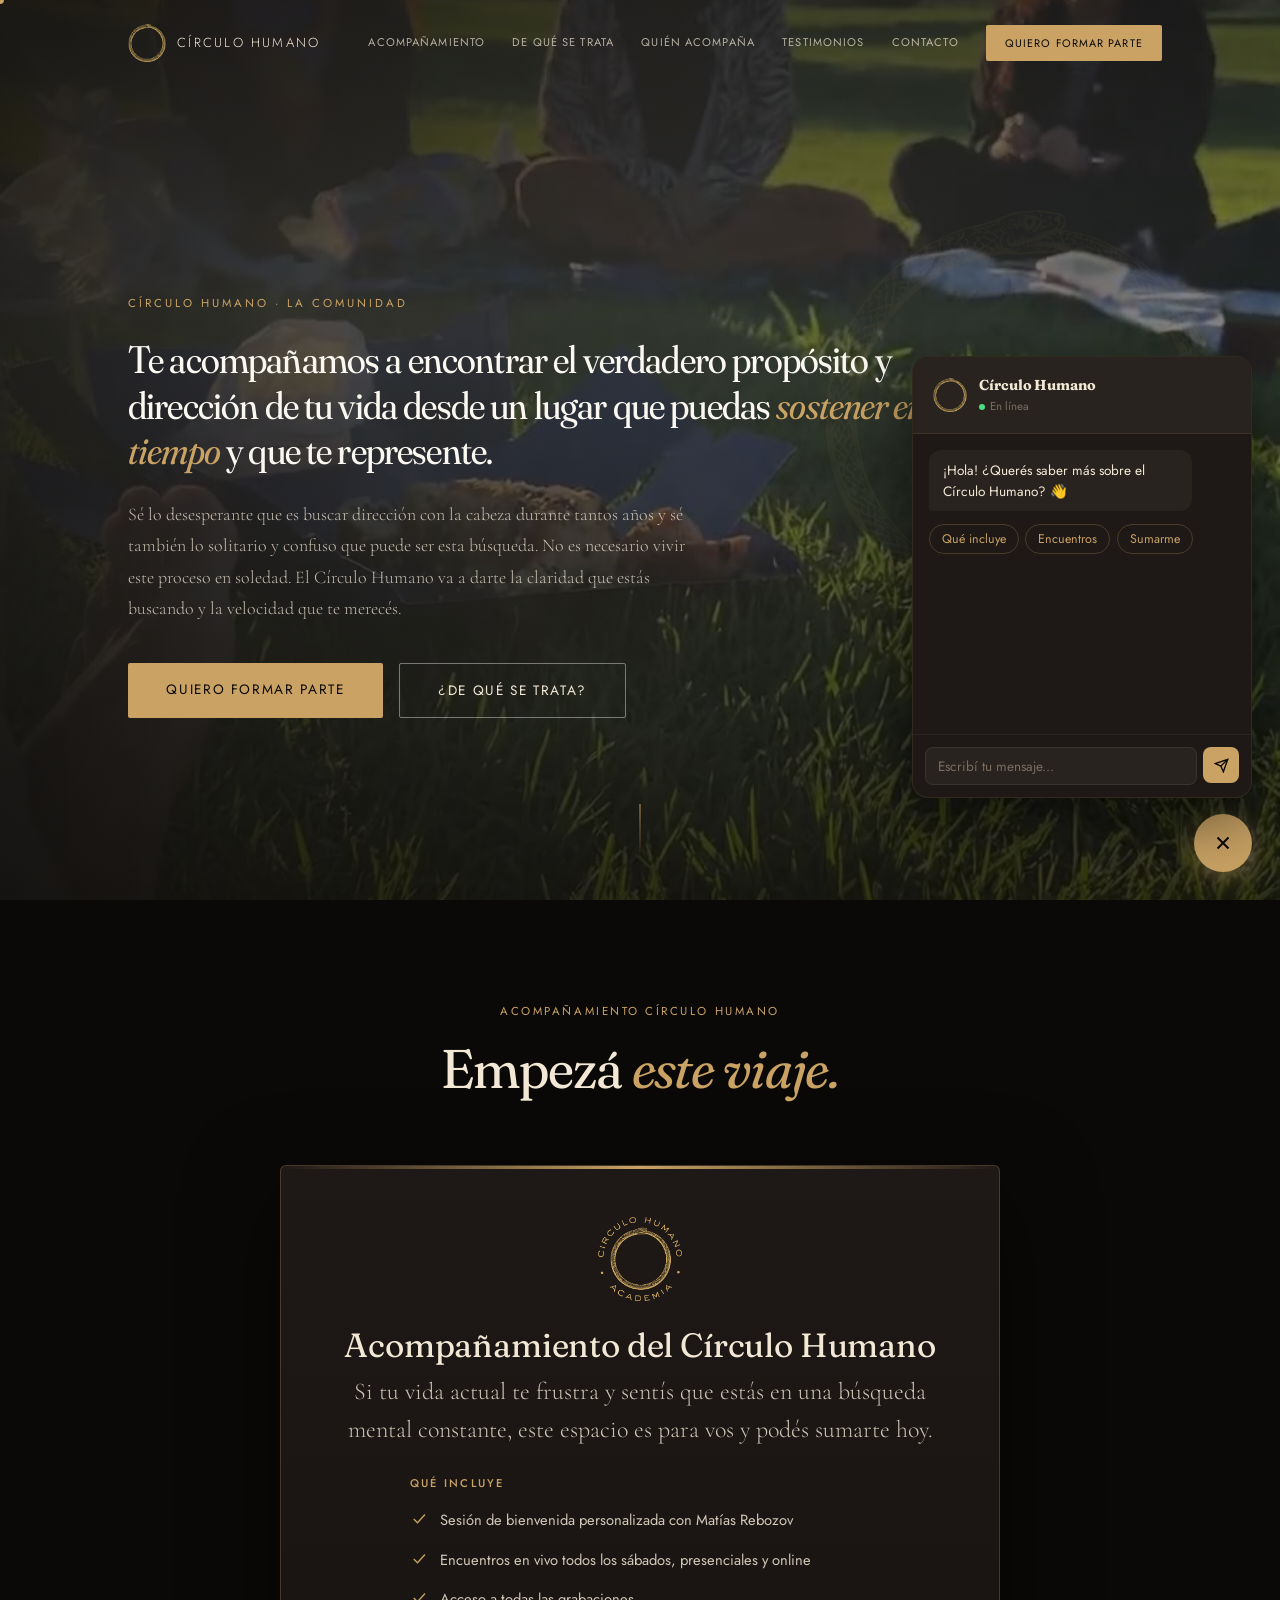
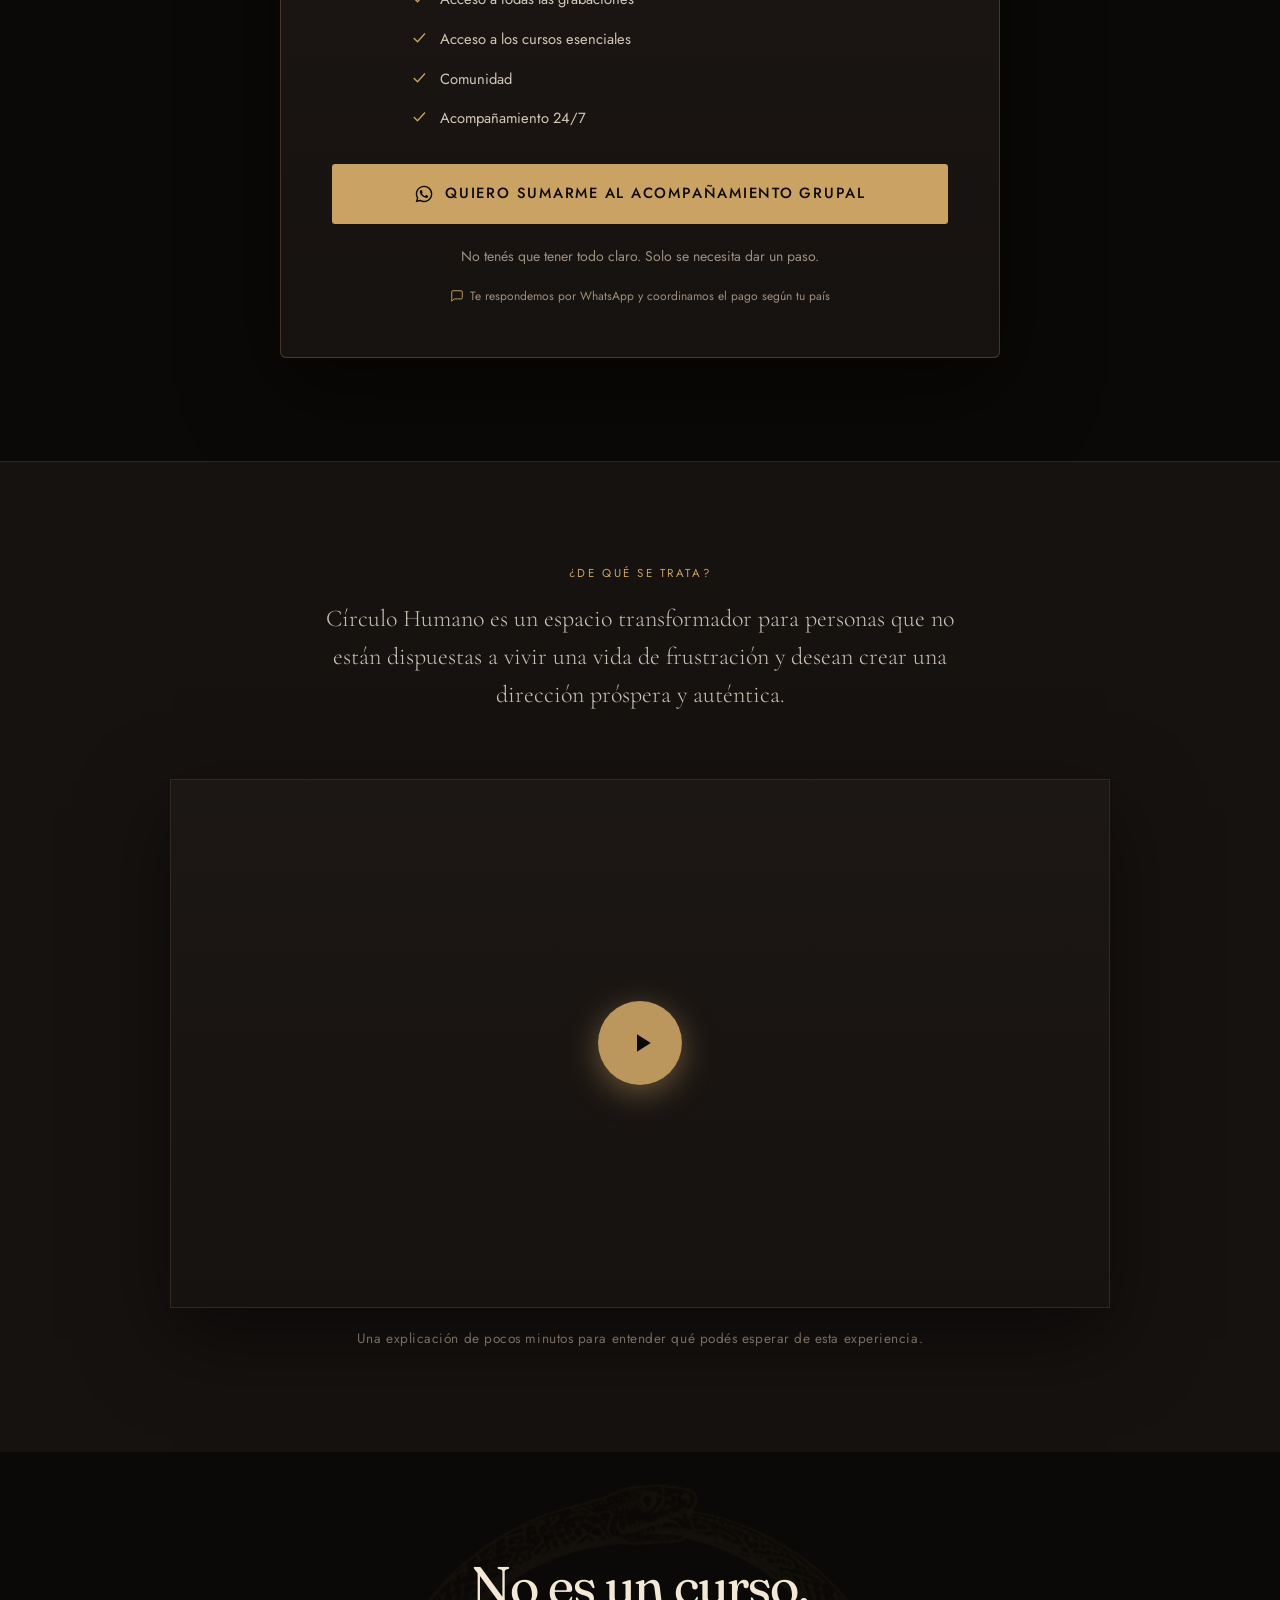
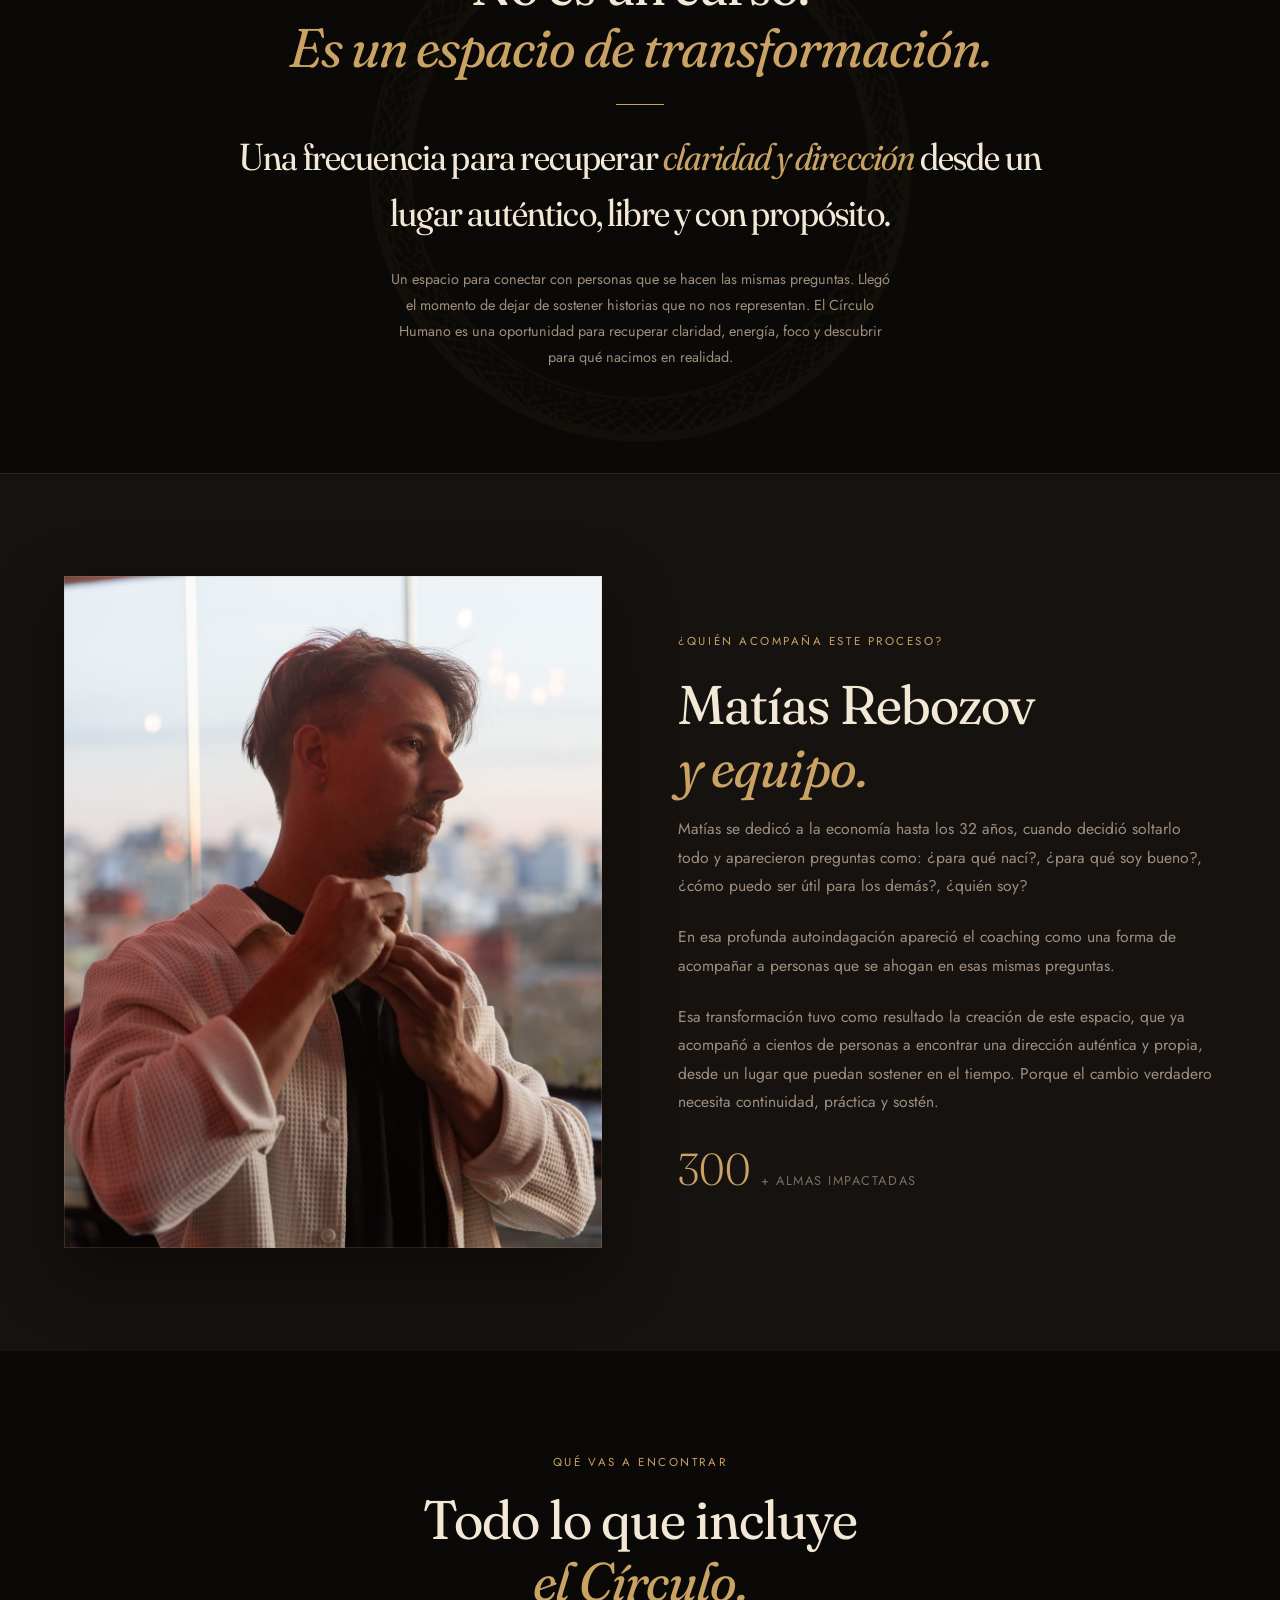
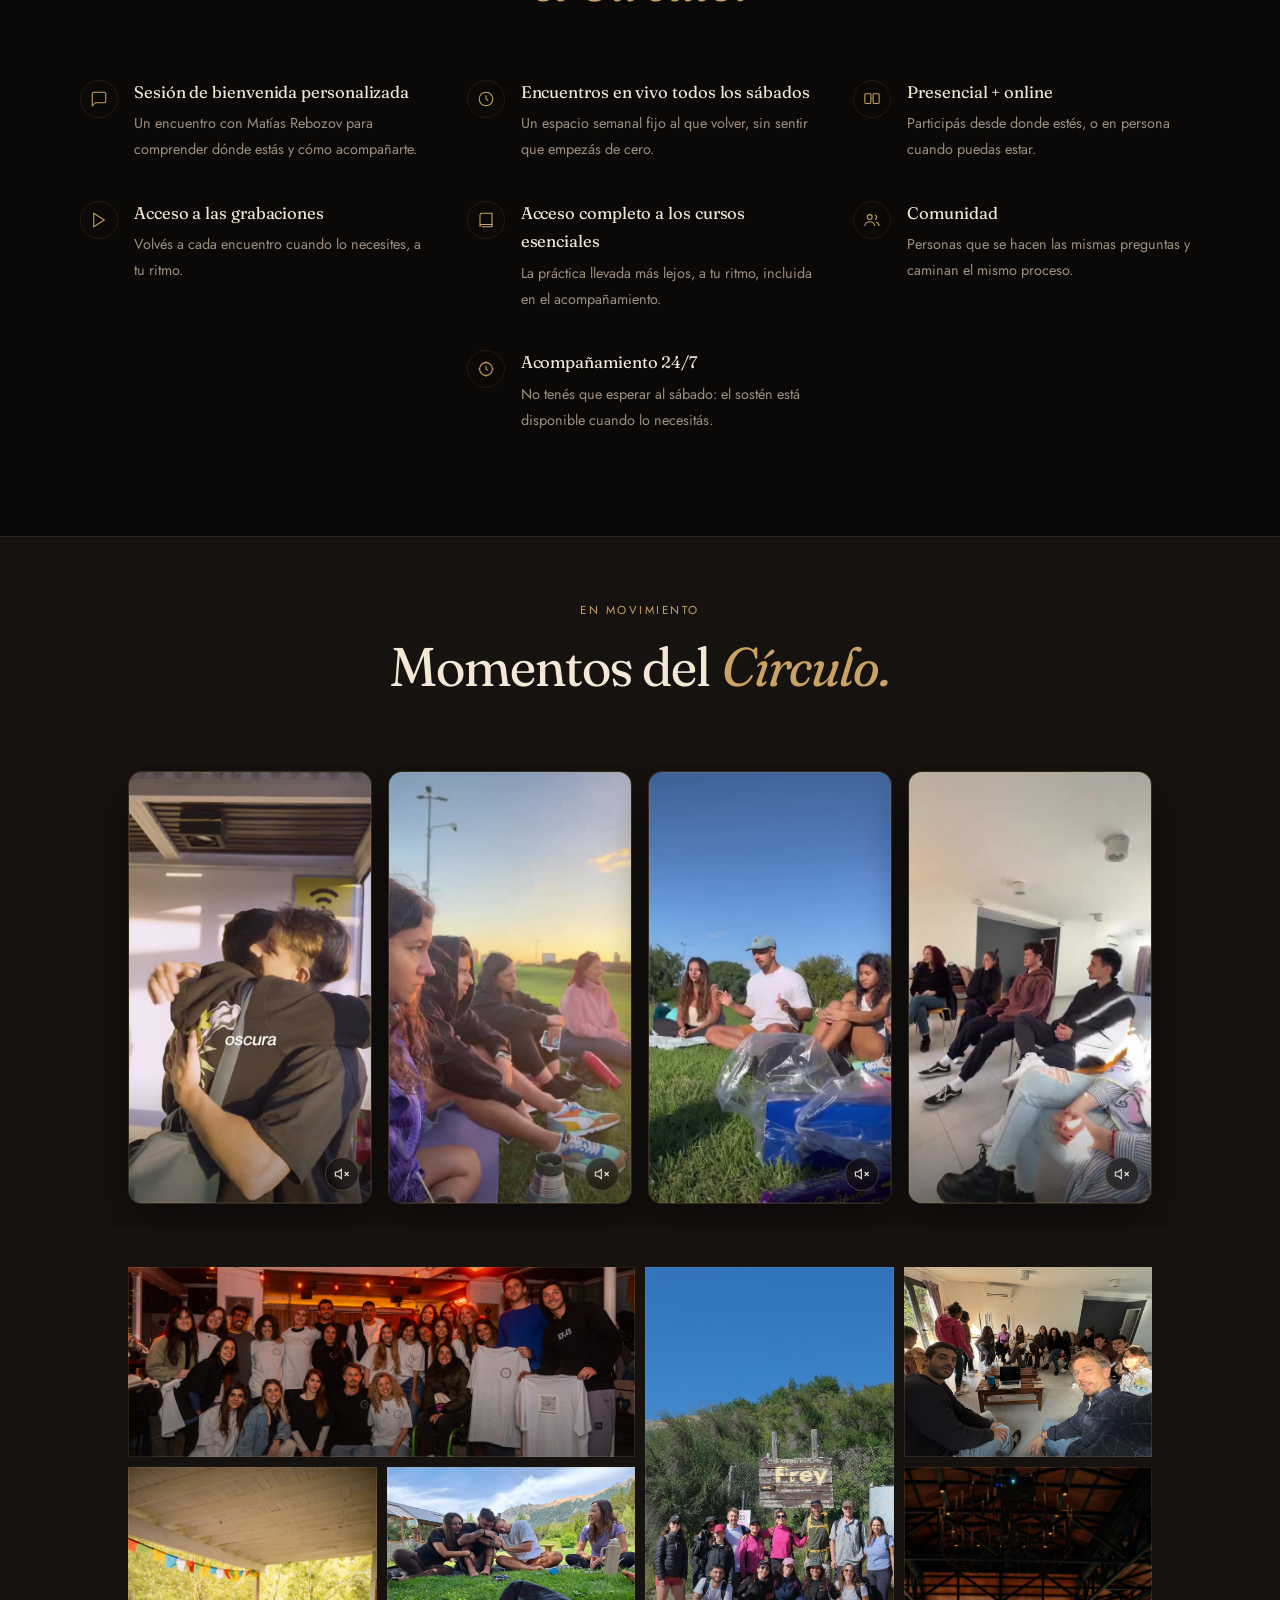
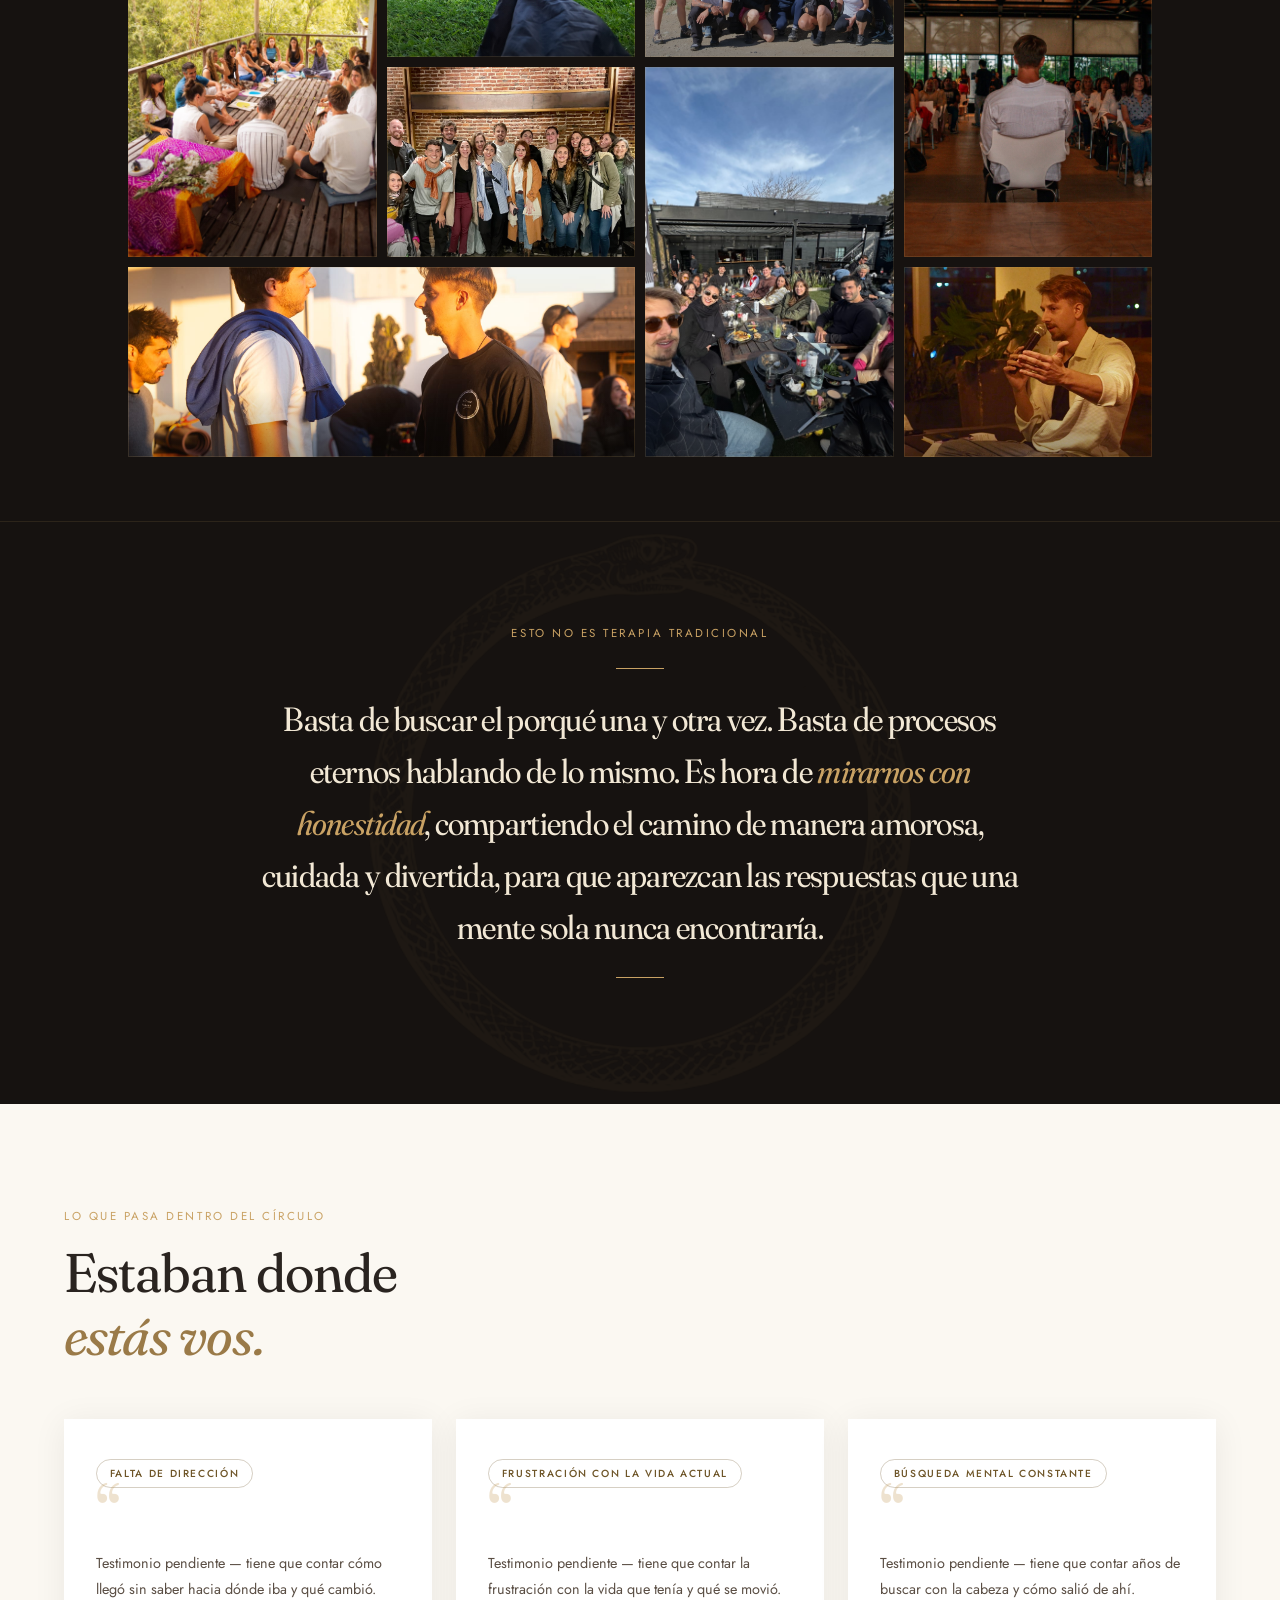
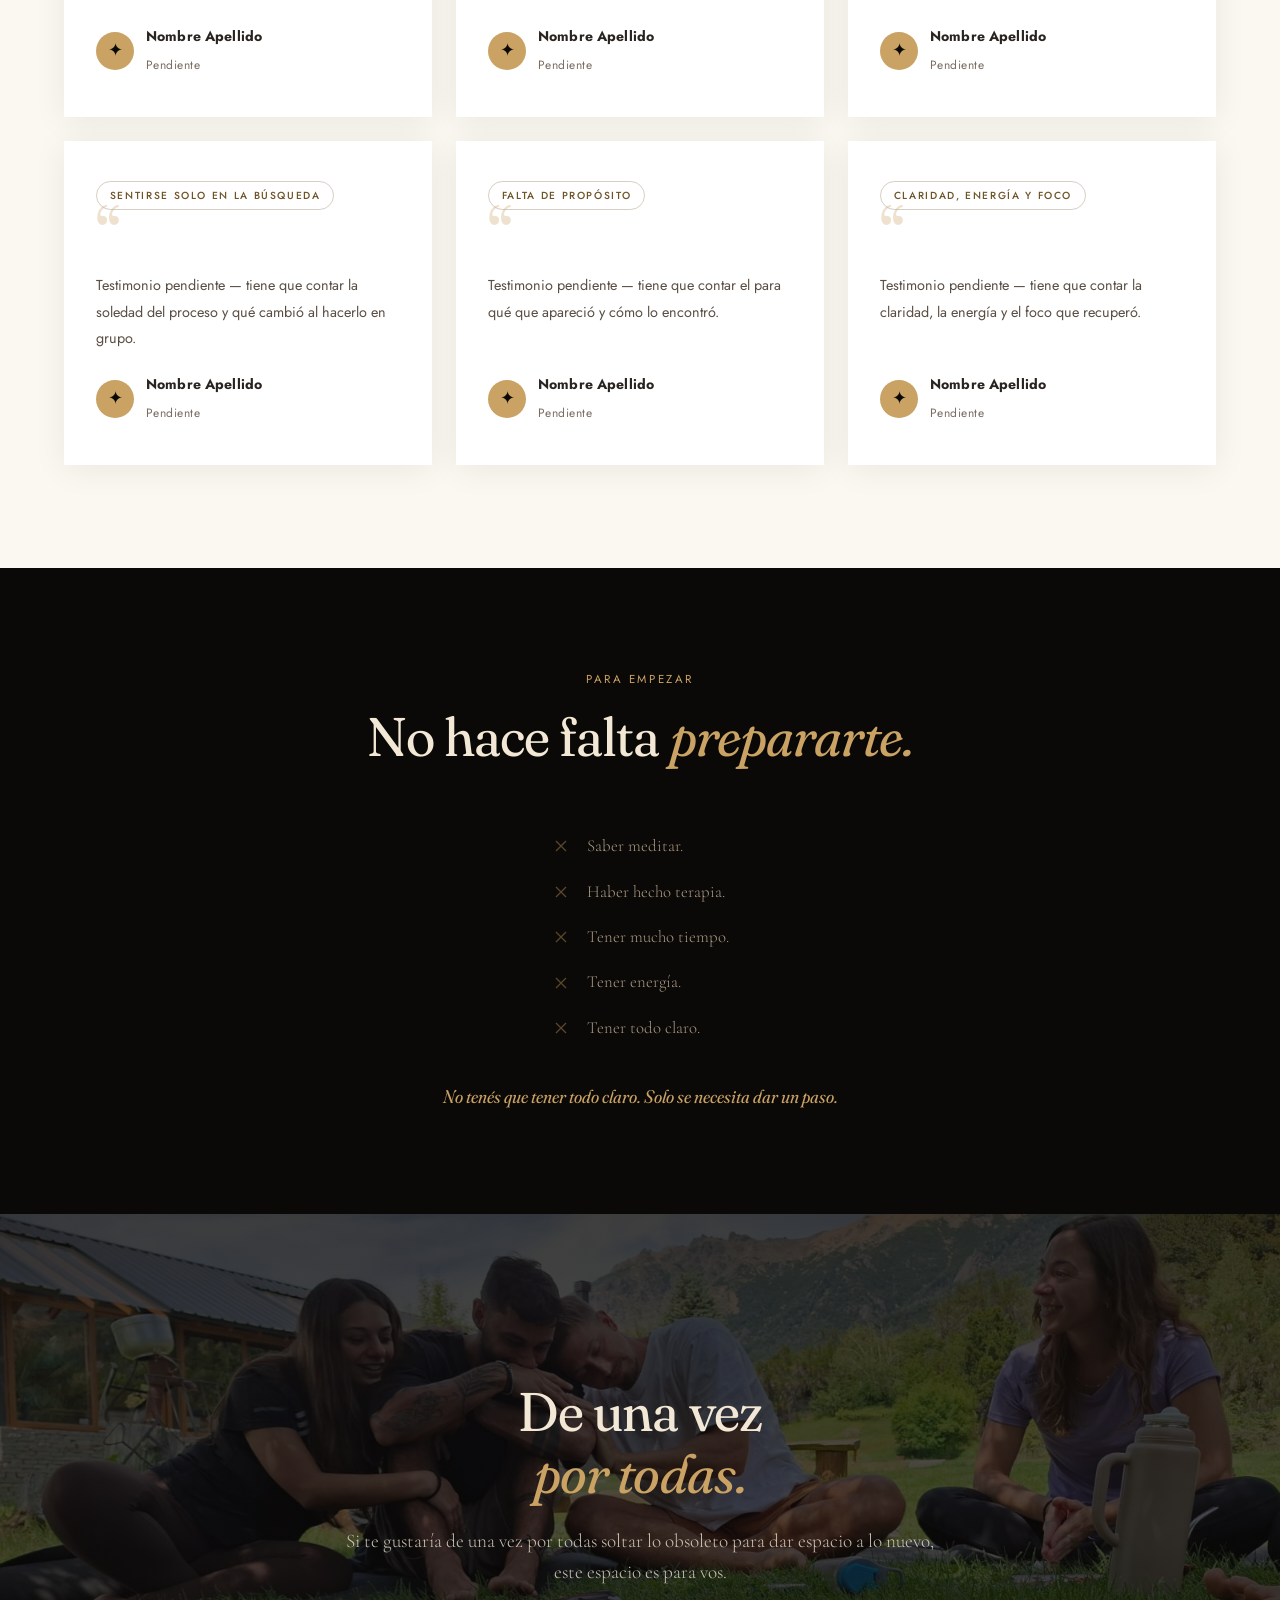
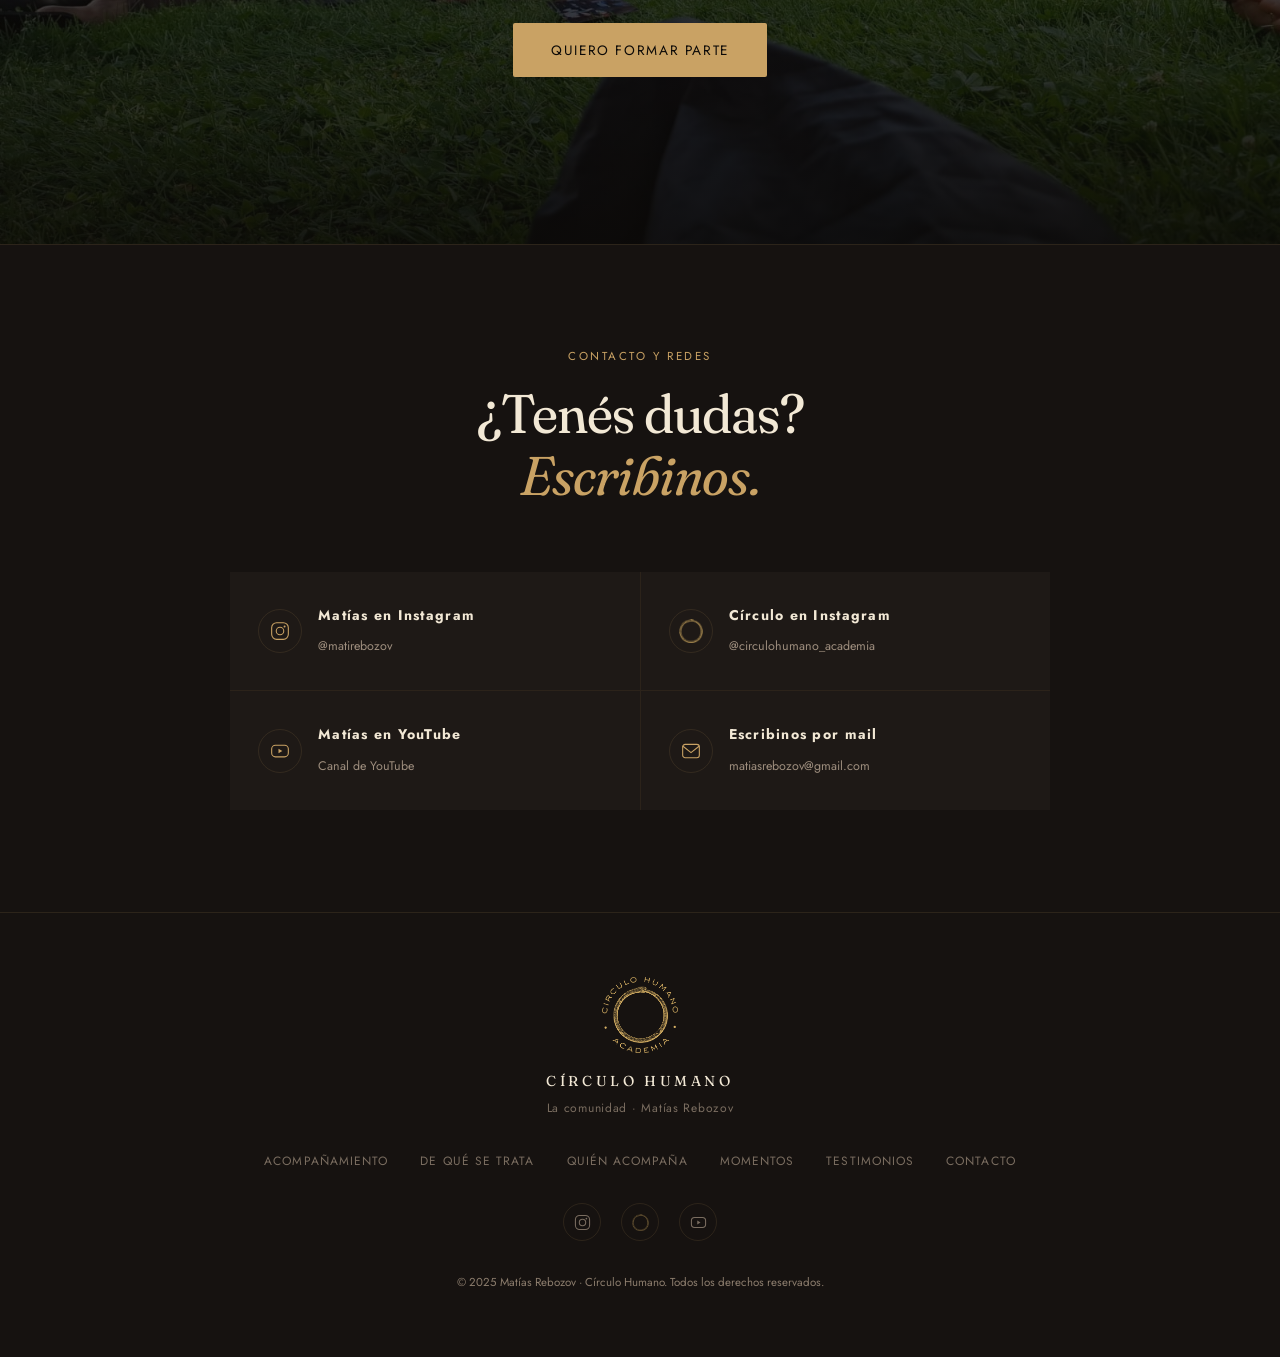
==== commit c11b3a0f: "Tipografía: Fraunces en los títulos y Jost en el cuerpo Playfair Display es el serif display más usa" ====
--- a/index.html
+++ b/index.html
@@ -13,11 +13,11 @@
 
   <link rel="preconnect" href="https://fonts.googleapis.com">
   <link rel="preconnect" href="https://fonts.gstatic.com" crossorigin>
-  <link href="https://fonts.googleapis.com/css2?family=Cormorant+Garamond:ital,wght@0,300;0,400;0,600;1,300;1,400&family=Playfair+Display:ital,wght@0,400;0,700;1,400&family=Jost:wght@200;300;400&family=Inter:wght@300;400;500;600&display=swap" rel="stylesheet">
+  <link href="https://fonts.googleapis.com/css2?family=Fraunces:ital,opsz,wght@0,9..144,300..600;1,9..144,300..600&family=Cormorant+Garamond:ital,wght@0,300;0,400;0,600;1,300;1,400&family=Jost:ital,wght@0,200;0,300;0,400;0,500;0,600;1,300;1,400&display=swap" rel="stylesheet">
   <link href="https://unpkg.com/aos@2.3.4/dist/aos.css" rel="stylesheet">
 
   <link rel="stylesheet" href="assets/css/styles.css">
-  <link rel="stylesheet" href="assets/css/landing.css?v=10">
+  <link rel="stylesheet" href="assets/css/landing.css?v=13">
 </head>
 <body>
 
@@ -481,6 +481,6 @@
   <script src="https://unpkg.com/aos@2.3.4/dist/aos.js"></script>
   <script src="assets/js/chatbot.js?v=3"></script>
   <script src="assets/js/script.js?v=2"></script>
-  <script src="assets/js/landing.js?v=6"></script>
+  <script src="assets/js/landing.js?v=7"></script>
 </body>
 </html>
--- a/assets/css/styles.css
+++ b/assets/css/styles.css
@@ -19,9 +19,9 @@
   --muted:      #7A6D60;
   --text-dark:  #2A2420;
 
-  --font-serif: 'Cormorant Garamond', Georgia, serif;
-  --font-head:  'Playfair Display', Georgia, serif;
-  --font-ui:    'Inter', system-ui, sans-serif;
+  --font-serif: 'Cormorant Garamond', Georgia, serif;   /* lectura larga en serif */
+  --font-head:  'Fraunces', Georgia, serif;              /* títulos */
+  --font-ui:    'Jost', system-ui, sans-serif;           /* cuerpo, labels, botones */
 
   --pad:        clamp(4rem, 8vw, 8rem);
   --inner:      min(1160px, 90vw);
--- a/assets/css/landing.css
+++ b/assets/css/landing.css
@@ -409,6 +409,20 @@
 .nav-links { align-items: center; gap: 1.7rem; }
 .nav-links a { white-space: nowrap; font-size: .7rem; letter-spacing: .1em; }
 .nav-links a.nav-cta { font-size: .68rem; padding: .55rem 1.2rem; }
+
+/* --- Menú cerrado: que no ensanche el viewport ----------
+   El menú off-canvas es fixed con translateX(100%). Eso suma
+   scroll horizontal y, en mobile, Chrome AGRANDA el viewport
+   de maquetado (390 -> 472): el nav se recentra sobre el ancho
+   nuevo y queda corrido, con el botón hamburguesa fuera de
+   pantalla. overflow-x en <body> no lo ataja porque un fixed
+   no se recorta contra el body. Hay que ponerlo en <html>.
+   Y el menú cerrado se saca del foco/lectores.              */
+html { overflow-x: hidden; }
+.nav-links:not(.nav-links--open) { visibility: hidden; }
+@media (min-width: 1201px) {
+  .nav-links { visibility: visible !important; }
+}
 
 /* --- Anclas: que no queden tapadas por el nav fijo ------ */
 .lsec[id], .testimonials[id], .cta-band[id], .quote-band[id] { scroll-margin-top: 92px; }
@@ -518,6 +532,14 @@
 /* --- 14 · CTA FINAL ------------------------------------ */
 .cta-band-inner .btn--lg { margin-top: .25rem; }
 .cta-band-overlay { background: linear-gradient(180deg, rgba(11,9,7,.78), rgba(11,9,7,.72) 50%, rgba(11,9,7,.9)); }
+
+/* --- Cursor propio: solo con mouse ----------------------
+   script.js sale temprano si el puntero no es fino, así que
+   en táctil el punto y el anillo dorados quedan parados en
+   0,0 y se ven como un cuarto de círculo en la esquina.     */
+@media (pointer: coarse), (hover: none) {
+  .cursor, .cursor-ring { display: none; }
+}
 
 /* --- 16 · CHAT CON IA: SOLO DESKTOP -------------------- */
 @media (max-width: 860px), (pointer: coarse) and (max-width: 1024px) {
@@ -572,3 +594,74 @@
 @media (max-width: 340px) {
   .nav-logo-text { display: none; }
 }
+
+/* ======================================================
+   TIPOGRAFÍA 09-2026 — Fraunces (títulos) + Jost (cuerpo)
+   Reemplaza a Playfair Display + Inter.
+   Cormorant Garamond se queda SOLO para lectura larga en
+   serif (bajada del hero, leads, checklist).
+   ====================================================== */
+
+/* --- Fraunces también en los display que venían en serif -- */
+.lhero-title,
+.statement-quote,
+.quote-band-text,
+.philosophy-quote,
+.checklist-note,
+.highlight-stat .stat-num,
+.member-price .amount,
+.audience-num,
+.testimonial-mark {
+  font-family: var(--font-head);
+}
+
+/* --- Ejes de Fraunces por tamaño ------------------------
+   opsz: el diseño óptico (grande = más contraste y finura).
+   WONK: las formas "torcidas" que le dan el carácter; a
+   tamaño chico molestan, así que ahí va en 0.              */
+.lhero-title,
+.statement-quote,
+.quote-band-text,
+.philosophy-quote {
+  font-variation-settings: 'SOFT' 45, 'WONK' 1, 'opsz' 120;
+  font-weight: 400;
+  letter-spacing: -.022em;
+}
+h2, .cta-band-inner h2 {
+  font-variation-settings: 'SOFT' 45, 'WONK' 1, 'opsz' 72;
+  letter-spacing: -.018em;
+}
+h3,
+.feature-item h4,
+.faq-item summary,
+.footer-name,
+.chatbot-head strong {
+  font-variation-settings: 'SOFT' 30, 'WONK' 0, 'opsz' 28;
+  letter-spacing: -.005em;
+}
+.highlight-stat .stat-num,
+.member-price .amount,
+.audience-num,
+.checklist-note {
+  font-variation-settings: 'SOFT' 45, 'WONK' 1, 'opsz' 96;
+}
+/* la comilla decorativa de los testimonios */
+.testimonial-mark { font-variation-settings: 'SOFT' 60, 'WONK' 1, 'opsz' 144; }
+
+/* Fraunces tiene más color que Playfair: el título del hero
+   aguanta un punto menos de cuerpo sin perder presencia */
+.lhero-title--long { font-size: clamp(1.8rem, 3vw, 2.7rem); line-height: 1.18; }
+
+/* --- Jost: x-altura más baja que Inter ------------------
+   compensamos con un pelo más de cuerpo y de interlínea
+   en el texto corrido, y con un poco de tracking en los
+   textos chicos en mayúscula.                             */
+body { font-size: 16.5px; }
+.muted-body, .philosophy-body, .feature-item p,
+.testimonial-card p, .member-list li, .faq-answer,
+.audience-card p, .member-reassure { line-height: 1.82; }
+.label { letter-spacing: .22em; font-weight: 400; }
+.btn, .member-cta, .nav-links a { font-weight: 400; }
+.member-cta { letter-spacing: .12em; font-weight: 500; }
+.footer-name { letter-spacing: .25em; }
+.footer-nav a, .contact-info strong { letter-spacing: .09em; }
